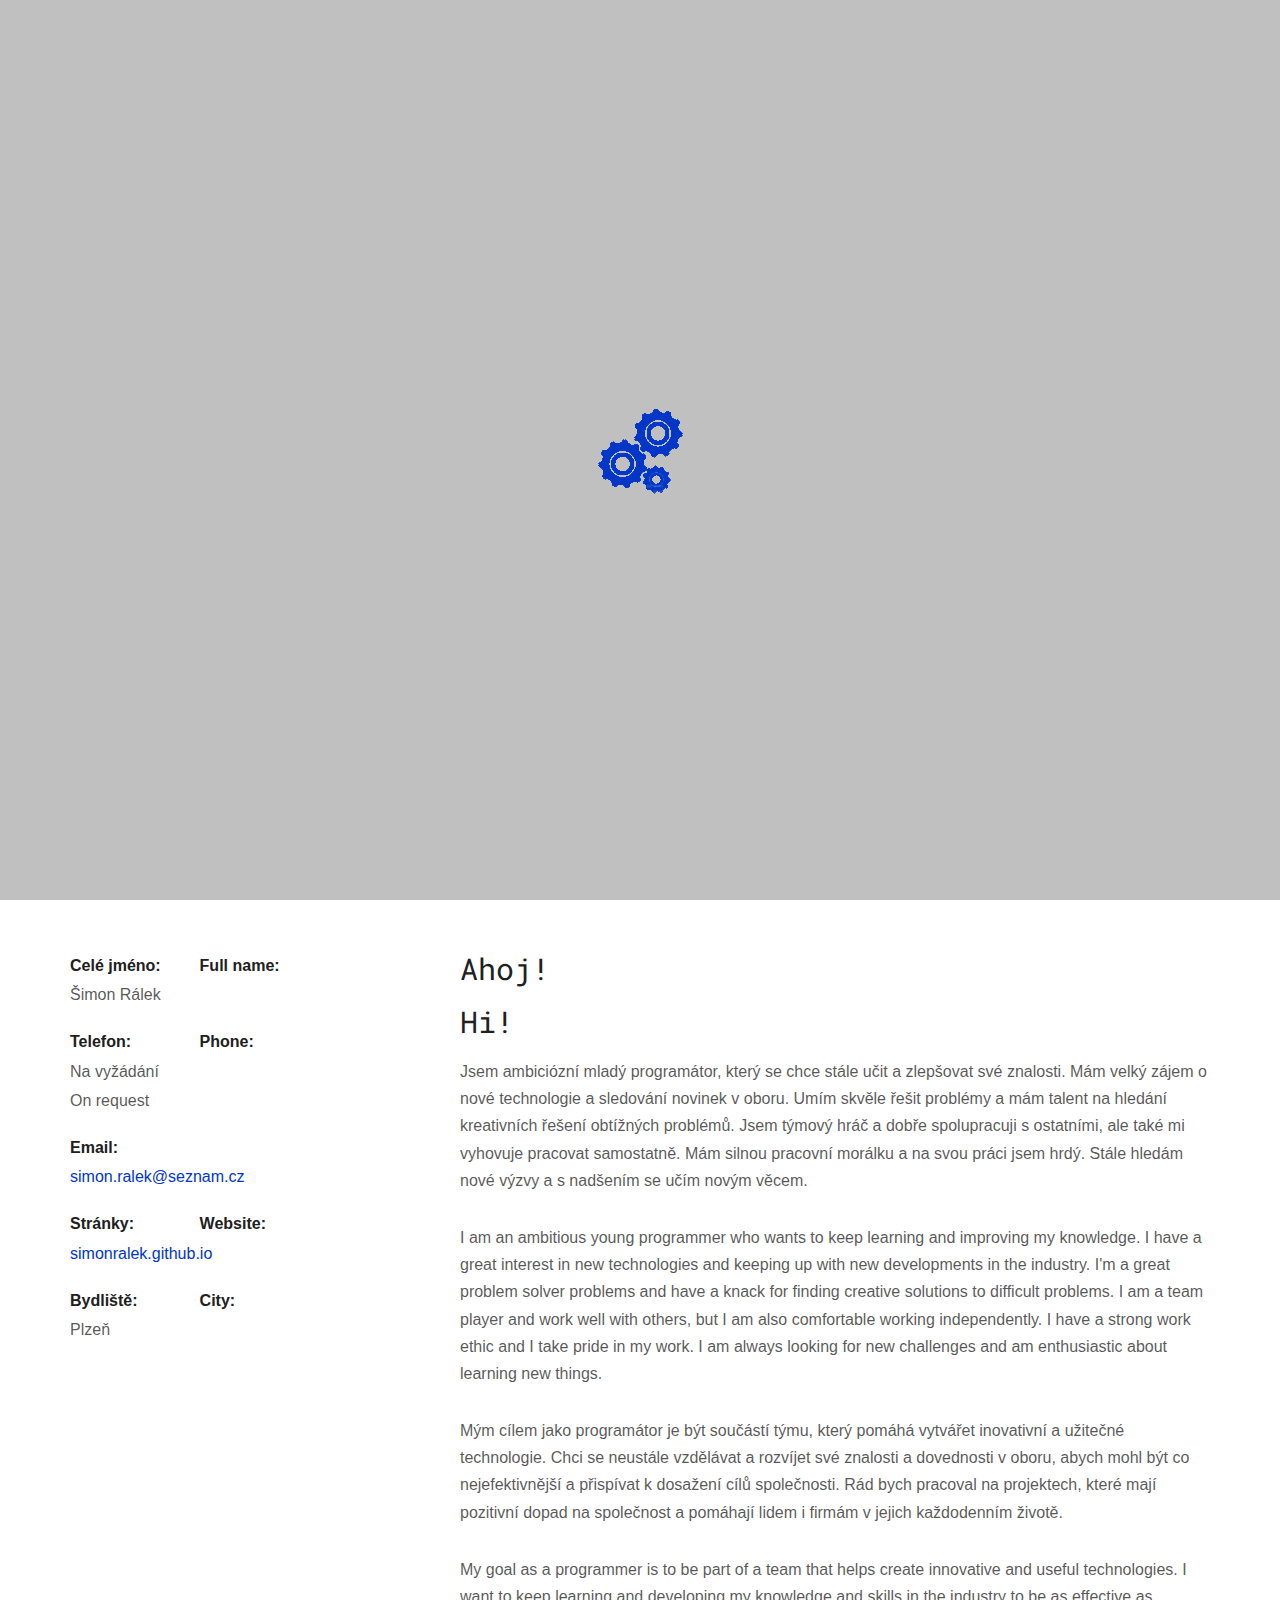
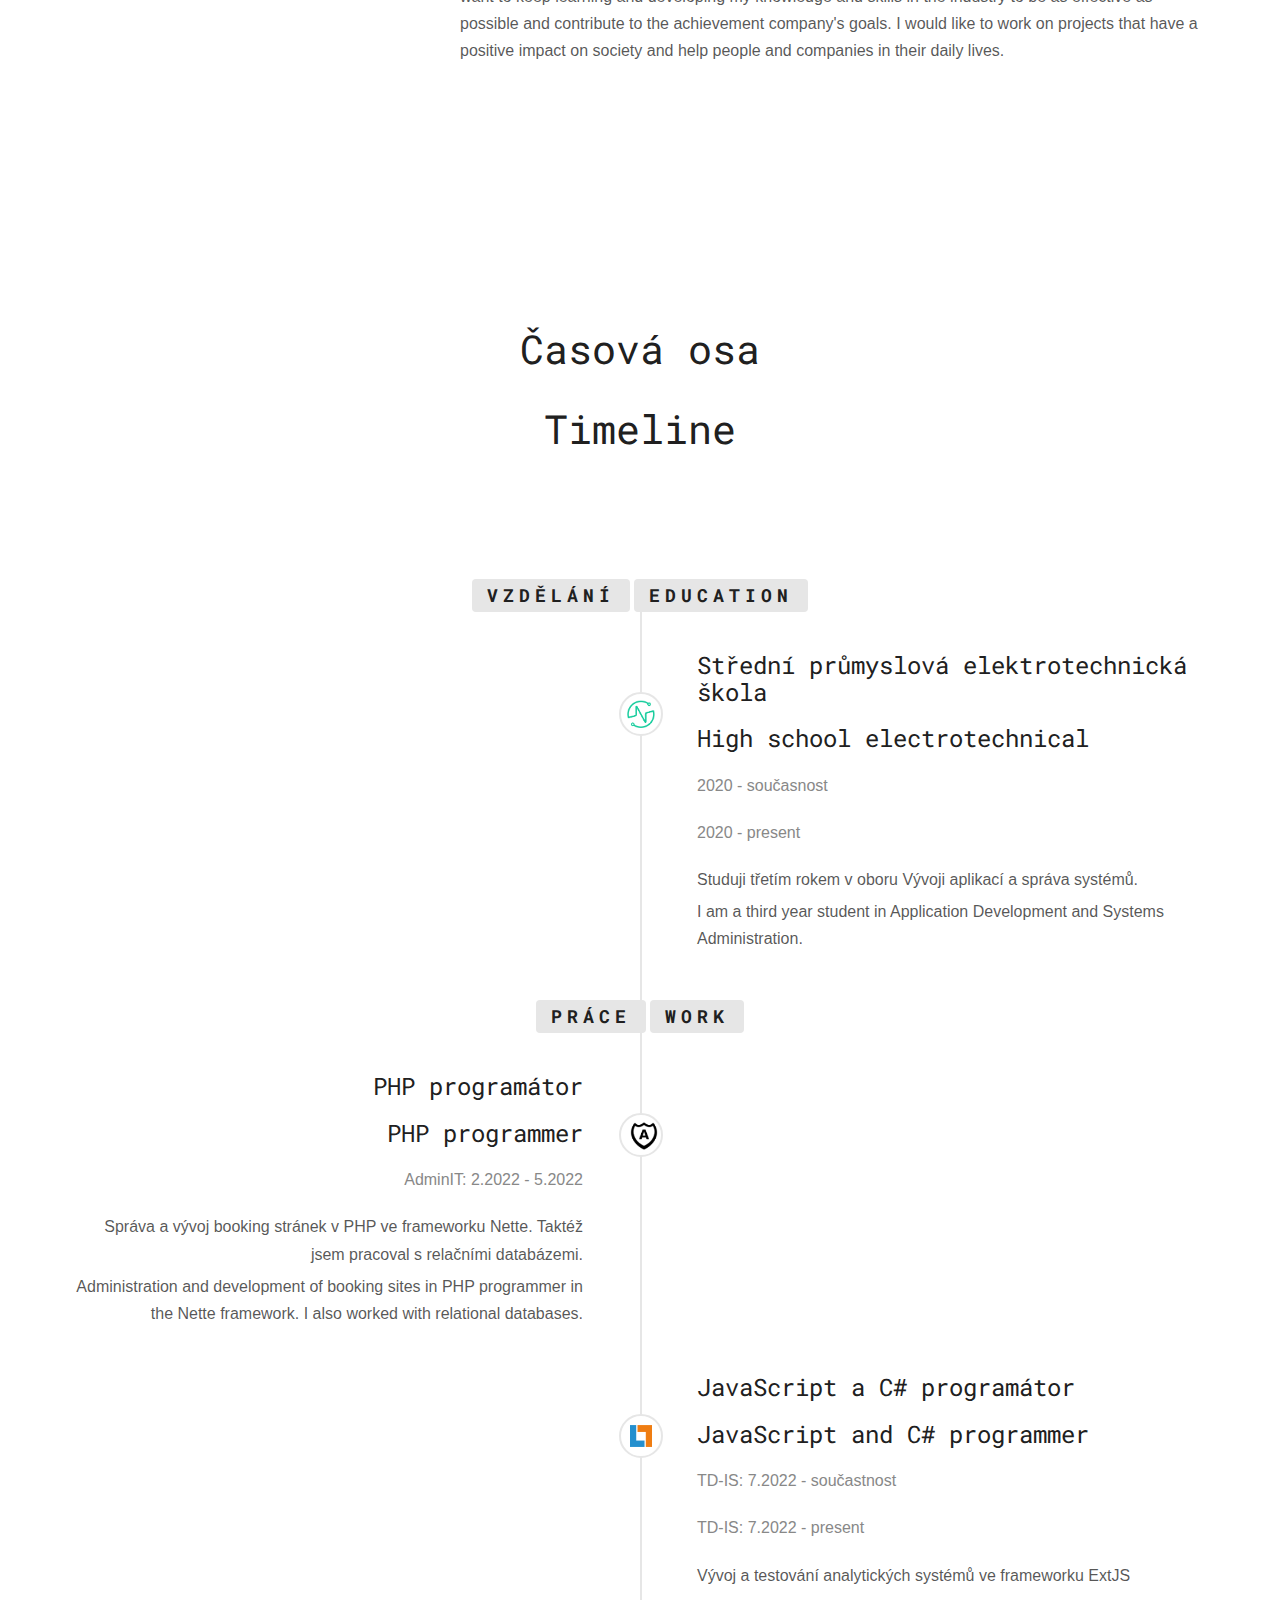
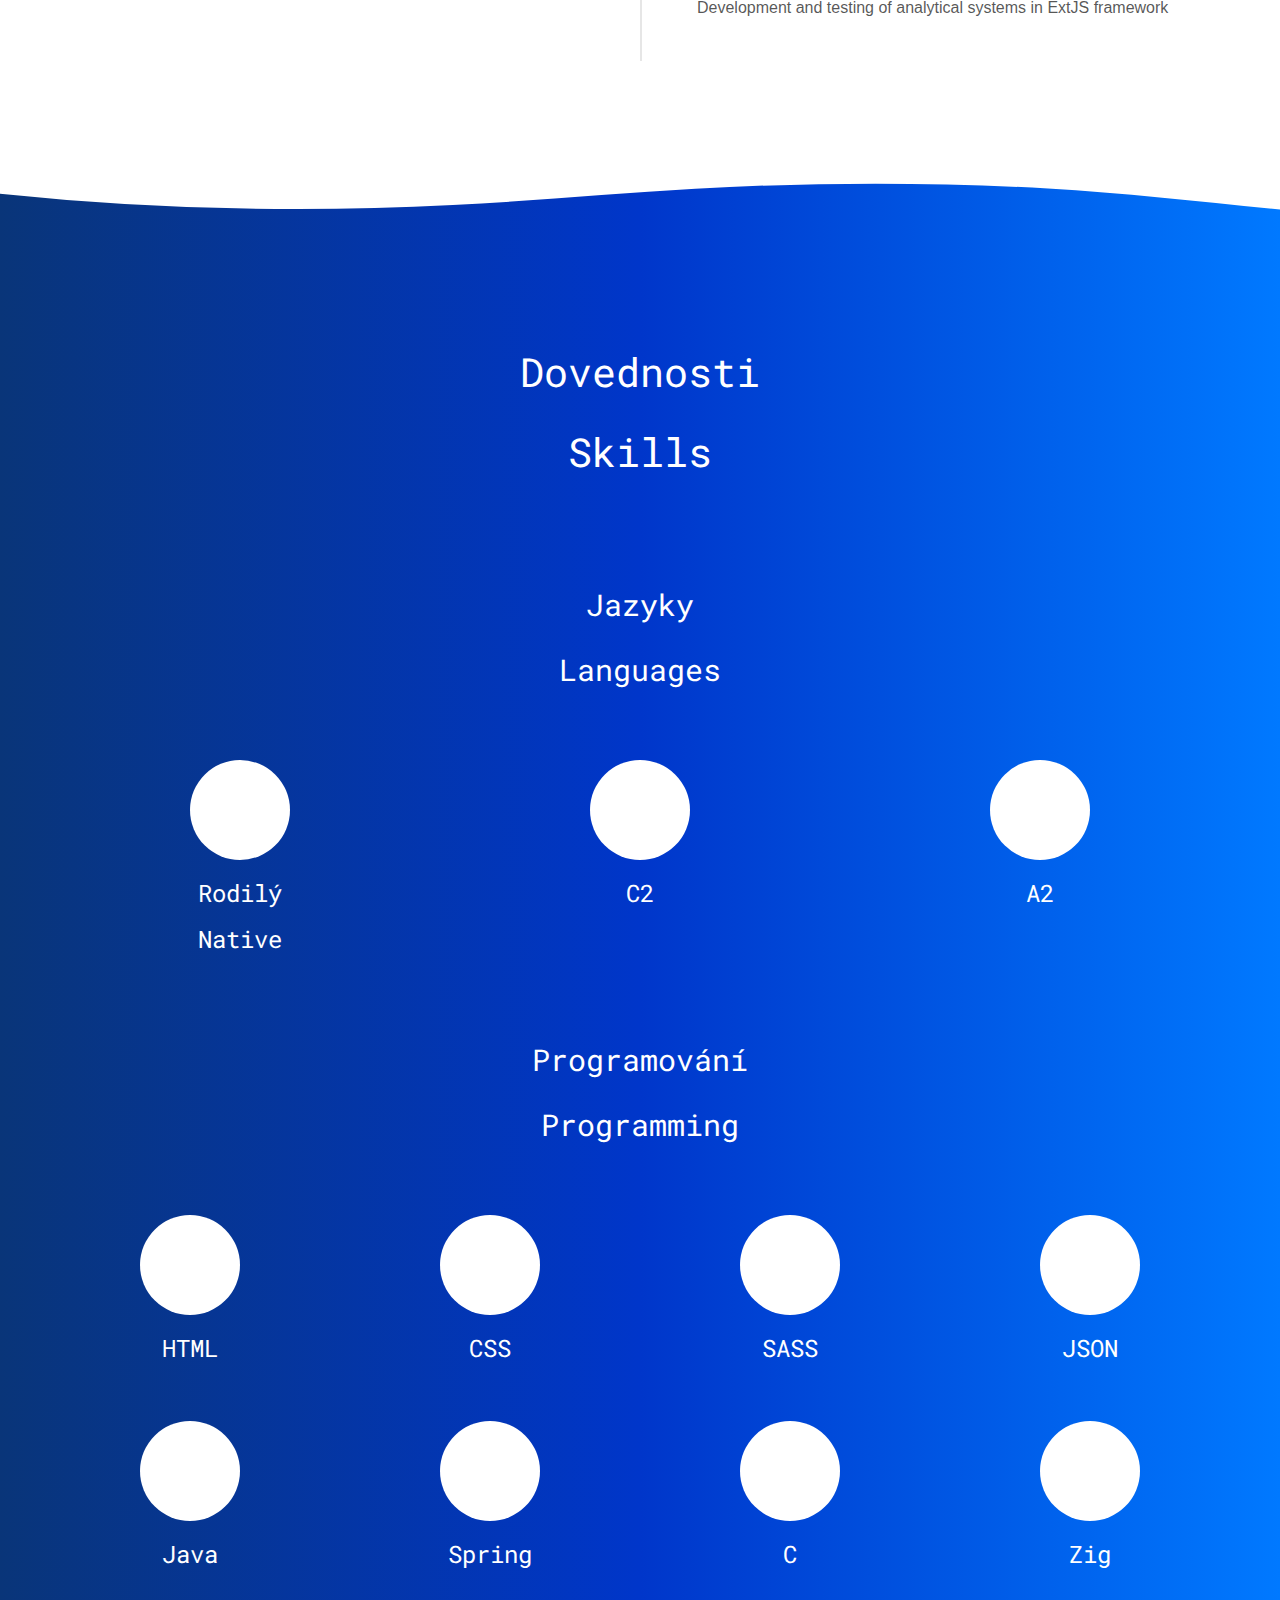
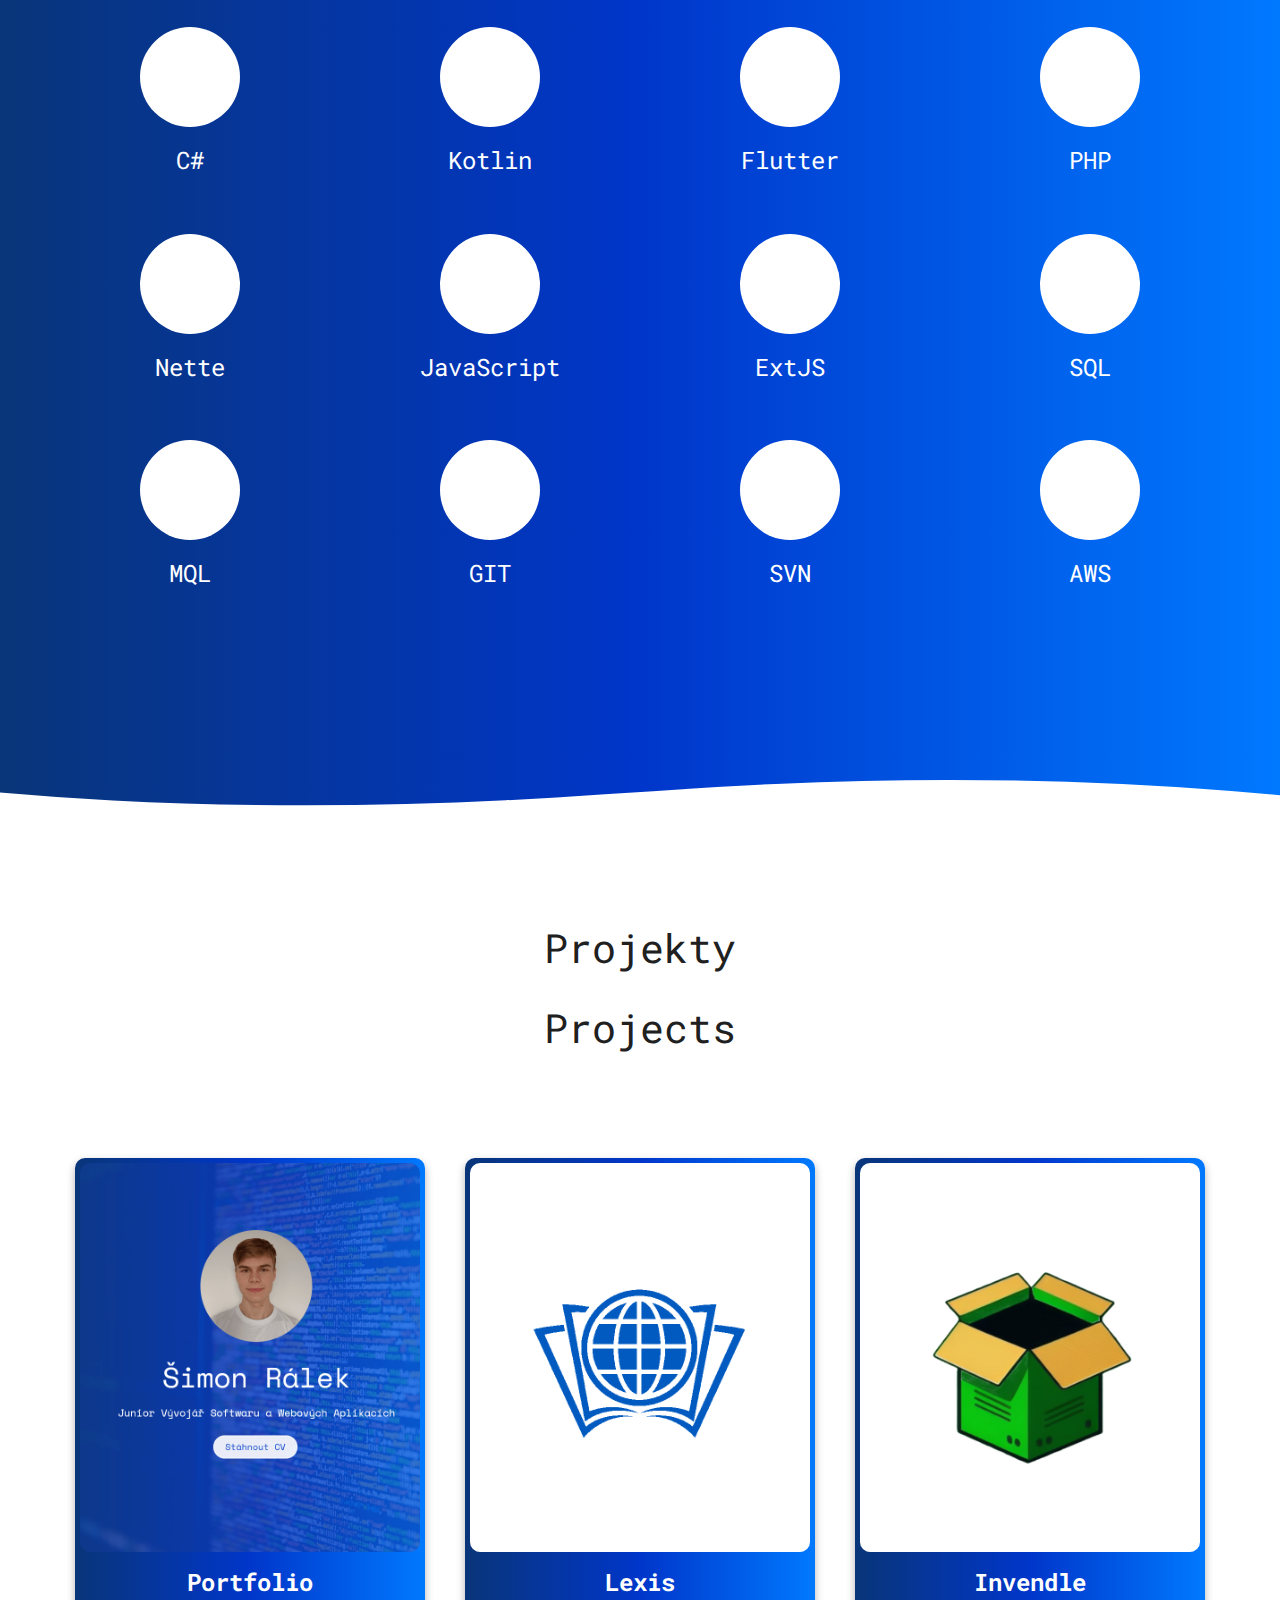
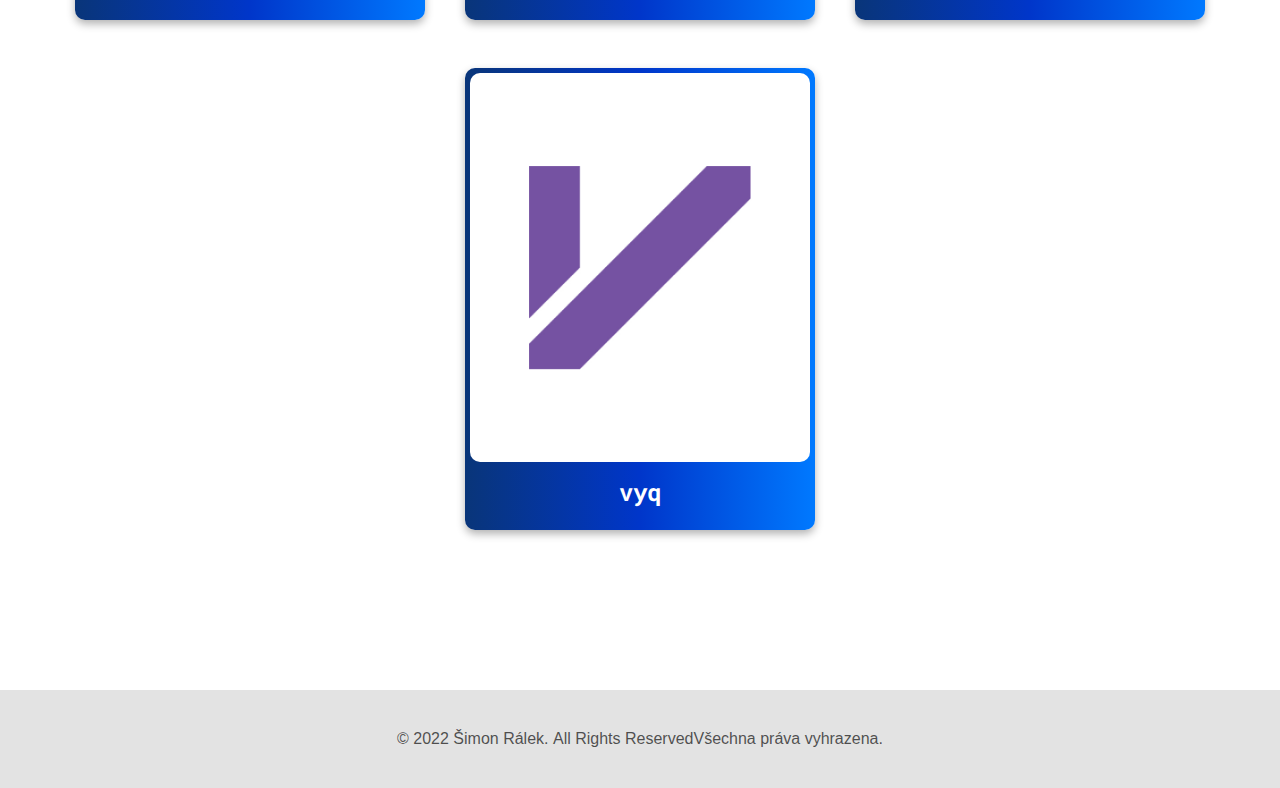
==== index.html @ 7fc6ab68 "Updated certificates" ====
<!DOCTYPE html>
<html>

<head>
	<meta charset="utf-8" />
	<meta http-equiv="X-UA-Compatible" content="IE=edge" />
	<title>Simon Ralek</title>
	<meta name="viewport" content="width=device-width, initial-scale=1" />
	<meta name="description"
		content="Vítejte na mém online portfoliu, seznamte se s mými zkušenostmi, dovednostmi a projekty. Informace o mé profesní kariéře a ukázky prací." />

	<link rel="icon" type="image/x-icon" href="images/favicon.ico" />
	<link href="https://fonts.googleapis.com/css?family=Space+Mono" rel="stylesheet" />
	<link rel="preconnect" href="https://fonts.googleapis.com">
	<link rel="preconnect" href="https://fonts.gstatic.com" crossorigin>
	<link href="https://fonts.googleapis.com/css2?family=JetBrains+Mono&family=Roboto+Mono&display=swap" rel="stylesheet">
	<link href="https://fonts.googleapis.com/css?family=Kaushan+Script" rel="stylesheet" />

	<!-- Animate.css -->
	<link rel="stylesheet" href="css/animate.css" />
	<!-- Font Awesome -->
	<link rel="stylesheet" href="https://cdnjs.cloudflare.com/ajax/libs/font-awesome/6.1.2/css/all.min.css"
		integrity="sha512-1sCRPdkRXhBV2PBLUdRb4tMg1w2YPf37qatUFeS7zlBy7jJI8Lf4VHwWfZZfpXtYSLy85pkm9GaYVYMfw5BC1A=="
		crossorigin="anonymous" referrerpolicy="no-referrer" />
	<!-- Bootstrap  -->
	<link rel="stylesheet" href="css/bootstrap.css" />

	<!-- Theme style  -->
	<link rel="stylesheet" href="css/style.css" />
	<link rel="stylesheet" href="https://cdnjs.cloudflare.com/ajax/libs/font-awesome/6.1.1/css/all.min.css"
		integrity="sha512-KfkfwYDsLkIlwQp6LFnl8zNdLGxu9YAA1QvwINks4PhcElQSvqcyVLLD9aMhXd13uQjoXtEKNosOWaZqXgel0g=="
		crossorigin="anonymous" referrerpolicy="no-referrer" />
</head>

<body class="theme-light">

	<div class="fh5co-loader"></div>

	<nav class="navbar navbar-light bg-light">
		<div class="navig">
			<li class="button-dropdown">
				<a href="javascript:void(0)" class="dropdown-toggle">
					<i class="fa-solid fa-language fa-lg"></i>
					<hr style="transform:rotate(90deg)"><span>▼</span>
				</a>
				<ul class="dropdown-menu">
					<li>
						<button id="cs">
							<a href="javascript:void(0)">
								<img src="images/cz-flag.png" alt="cz">
								Čeština
							</a>
						</button>
					</li>
					<hr style="width: 90%;margin: 0 5px 0 7px">
					<li>
						<button id="en">
							<a href="javascript:void(0)">
								<img src="images/en-flag.png" alt="en">
								English
							</a>
						</button>
					</li>
				</ul>
			</li>
		</div>
		<!-- 		<button title="Czech" id="cs" class="flags"><img
				src="https://icons.iconarchive.com/icons/custom-icon-design/all-country-flag/256/Czech-Republic-Flag-icon.png"
				height="36px" alt="cs-flag" /></button>
	
		<button title="English" id="en" class="flags"><img
				src="https://icons.iconarchive.com/icons/custom-icon-design/all-country-flag/256/United-Kingdom-flag-icon.png"
				height="36px" alt="en-flag" /></button>
 -->


		<input type="checkbox" id="toggle" class="toggle--checkbox">
		<label for="toggle" class="toggle--label">
			<span class="toggle--label-background"></span>
		</label>
	</nav>

	<div id="page">
		<header id="fh5co-header" class="fh5co-cover js-fullheight" role="banner"
			style="background-image:url(images/bg-main.jpg);" loading="lazy" data-stellar-background-ratio="0.5">

			<div class="overlay">

			</div>

			<div class="container">
				<div class="row">
					<div class="col-md-8 col-md-offset-2 text-center">
						<div class="display-t js-fullheight">
							<div class="display-tc js-fullheight animate-box" data-animate-effect="fadeIn">
								<div class="profile-thumb"
									style="background: url(images/pfp.jpg);background-repeat: no-repeat;outline: 2px solid white;">
								</div>
								<h1>Šimon Rálek</h1>
								<h3><span lang="cs">Junior Fullstack Programátor</span><span lang="en">Junior Fullstack
										Programmer</span></h3>
								<p>
								<ul class="fh5co-social-icons">
									<li lang="cs"><a href="CV-cs.pdf" target="_blank" download><button class="btn btn-primary">
												<span>Stáhnout CV</span>
											</button></a></li>
									<li lang="en"><a href="CV-en.pdf" download><button class="btn btn-primary"><span>Download
													CV</span></button></a></li>
								</ul>
								</p>
							</div>
						</div>
					</div>
				</div>
			</div>

		</header>

		<div id="fh5co-about">
			<div class="container">
				<div class="row animate-box">
					<div class="col-md-8 col-md-offset-2 text-center fh5co-heading">
						<h2 lang="cs">O mě</h2>
						<h2 lang="en">About me</h2>
					</div>
				</div>
				<div class="row animate-box">
					<div class="col-md-4">
						<ul class="info">
							<li><span lang="cs" class="first-block">Celé jméno:</span><span lang="en" class="first-block">Full
									name:</span><span class="second-block">Šimon
									Rálek</span></li>
							<li><span lang="cs" class="first-block">Telefon:</span><span lang="en"
									class="first-block">Phone:</span><span class="second-block" lang="cs">Na
									vyžádání</span>
								<span class="second-block" lang="en">On request</span>
							</li>
							<li><span class="first-block">Email:</span><span class="second-block"><a
										href="mailto:simon.ralek@seznam.cz"">simon.ralek@seznam.cz</a></span></li>
							<li><span class=" first-block" lang="cs">Stránky:</span><span lang="en" class="first-block">Website:</span><span
									class="second-block"><a href="https://simonralek.github.io">simonralek.github.io</a></span></li>
							<li><span lang="cs" class="first-block">Bydliště:</span><span lang="en"
									class="first-block">City:</span><span class="second-block">
									Plzeň</span></li>
						</ul>
					</div>
					<div class="col-md-8" id="paragraphs">
						<h2 lang="cs">Ahoj!</h2>
						<h2 lang="en">Hi!</h2>
						<p lang="cs">Jsem ambiciózní mladý programátor, který se chce stále učit a zlepšovat své
							znalosti. Mám velký zájem o nové technologie a sledování novinek v oboru. Umím skvěle řešit
							problémy a mám talent na hledání kreativních řešení obtížných problémů. Jsem týmový hráč a
							dobře spolupracuji s ostatními, ale také mi vyhovuje pracovat samostatně. Mám silnou
							pracovní morálku a na svou práci jsem hrdý. Stále hledám nové výzvy a s nadšením se učím
							novým věcem.</p>
						<p lang="en">I am an ambitious young programmer who wants to keep learning and improving my
							knowledge. I have a great interest in new technologies and keeping up with new developments
							in the industry. I'm a great problem solver problems and have a knack for finding creative
							solutions to difficult problems. I am a team player and work well with others, but I am also
							comfortable working independently. I have a strong work ethic and I take pride in my work. I
							am always looking for new challenges and am enthusiastic about learning new things.</p>
						<p lang="cs">Mým cílem jako programátor je být součástí týmu, který pomáhá vytvářet inovativní a
							užitečné technologie. Chci se neustále vzdělávat a rozvíjet
							své znalosti a dovednosti v oboru, abych mohl být co nejefektivnější a přispívat k dosažení
							cílů společnosti. Rád bych pracoval na projektech, které mají pozitivní dopad na společnost
							a pomáhají lidem i firmám v jejich každodenním životě.</p>
						<p lang="en">
							My goal as a programmer is to be part of a team that helps create innovative and useful
							technologies. I want to keep learning and developing my
							knowledge and skills in the industry to be as effective as possible and contribute to the
							achievement company's goals. I would like to work on projects that have a positive impact on
							society and help people and companies in their daily lives.
						</p>
					</div>
				</div>
			</div>
		</div>

		<div id="fh5co-resume" class="fh5co-bg-color">
			<div class="container">
				<div class="row animate-box">
					<div class="col-md-8 col-md-offset-2 text-center fh5co-heading">
						<h2 lang="cs">Časová osa</h2>
						<h2 lang="en">Timeline</h2>
					</div>
				</div>
				<div class="row">
					<div class="col-md-12 col-md-offset-0">
						<ul class="timeline animate-box">
							<li class="timeline-heading text-center animate-box">
								<div>
									<h3 lang="cs" class="timeline-head">Vzdělání</h3>
									<h3 lang="en" class="timeline-head">Education</h3>
								</div>
							</li>
							<li class="timeline-inverted animate-box">
								<div class="timeline-badge" style="line-height: 37px;"><img src="images/spse.png" width="28px"
										height="28px" alt=""></div>
								<div class="timeline-panel">
									<div class="timeline-heading">
										<h3 lang="cs" class="timeline-title">Střední průmyslová elektrotechnická škola
										</h3>
										<h3 lang="en" class="timeline-title">High school electrotechnical</h3>
										<span lang="cs" class="company">2020 - současnost</span>
										<span lang="en" class="company">2020 - present</span>
									</div>
									<div class="timeline-body">
										<p lang="cs">Studuji třetím rokem v oboru Vývoji aplikací a správa systémů.</p>
										<p lang="en">I am a third year student in Application Development and Systems
											Administration.</p>
									</div>
								</div>
							</li>
							<br>
							<li class="timeline-heading text-center animate-box">
								<div>
									<h3 lang="cs" class="timeline-head">Práce</h3>
									<h3 lang="en" class="timeline-head">Work</h3>
								</div>
							</li>
							<li class="animate-box timeline-unverted">
								<div class="timeline-badge">
									<img src="images/adminit.png" width="28px" height="28px"
										style="filter: invert(var(--color-logo)); margin-left: 6px;" alt="">
									<img src="" alt="">
								</div>
								<div class="timeline-panel">
									<div class="timeline-heading">
										<h3 lang="cs" class="timeline-title">PHP programátor</h3>
										<h3 lang="en" class="timeline-title">PHP programmer</h3>
										<span class="company">AdminIT: 2.2022 - 5.2022</span>
									</div>
									<div class="timeline-body">
										<p lang="cs">Správa a vývoj booking stránek v PHP ve frameworku
											Nette.
											Taktéž jsem pracoval s relačními databázemi.</p>
										<p lang="en">Administration and development of booking sites in PHP programmer
											in the Nette
											framework. I also worked with relational databases.</p>
									</div>
								</div>
							</li>
							<br>
							<li class="animate-box timeline-inverted">
								<div class="timeline-badge"><img src="images/tdis.png" width="22px" height="22px" alt=""></div>
								<div class="timeline-panel">
									<div class="timeline-heading">
										<h3 lang="cs" class="timeline-title">JavaScript a C# programátor</h3>
										<h3 lang="en" class="timeline-title">JavaScript and C# programmer</h3>
										<span lang="cs" class="company">TD-IS: 7.2022 - součastnost</span>
										<span lang="en" class="company">TD-IS: 7.2022 - present</span>
									</div>
									<div class="timeline-body">
										<p lang="cs">Vývoj a testování analytických systémů ve frameworku ExtJS</p>
										<p lang="en">Development and testing of analytical systems in ExtJS framework
										</p>
									</div>
								</div>
							</li>
						</ul>
					</div>
				</div>
			</div>
		</div>
		<div class="wave-top">
			<svg data-name="Layer 1" xmlns="http://www.w3.org/2000/svg" viewBox="0 0 1200 120" preserveAspectRatio="none">
				<path
					d="M321.39,56.44c58-10.79,114.16-30.13,172-41.86,82.39-16.72,168.19-17.73,250.45-.39C823.78,31,906.67,72,985.66,92.83c70.05,18.48,146.53,26.09,214.34,3V0H0V27.35A600.21,600.21,0,0,0,321.39,56.44Z"
					class="shape-fill"></path>
			</svg>
		</div>
		<div id="fh5co-features">
			<div class="container">
				<div class="services-padding">
					<div class="row animate-box">
						<div class="col-md-8 col-md-offset-2 text-center fh5co-heading">
							<h2 lang="cs">Dovednosti</h2>
							<h2 lang="en">Skills</h2>
						</div>
					</div>
					<div class="row animate-box">
						<div class="col-md-8 col-md-offset-2 text-center fh5co-subheading">
							<h3 lang="cs">Jazyky</h3>
							<h3 lang="en">Languages</h3>
						</div>
						<div class="row" style="padding-bottom: 1.5em;">
							<div class="col-sm-4 text-center center">
								<div class="feature-left">
									<span class="icon">
										<img src="images/flag-round-250.png" style=" width: 100px;" alt="cz" loading="lazy">
									</span>
									<div class="feature-copy">
										<h3 lang="cs">Rodilý</h3>
										<h3 lang="en">Native</h3>
									</div>
								</div>
							</div>
							<div class="col-sm-4 text-center center">
								<div class="feature-left">
									<span class="icon">
										<img src="images/flag-round-500-1.png" style="width: 100px;" alt="en" loading="lazy">
									</span>
									<div class="feature-copy">
										<h3>C2</h3>
									</div>
								</div>
							</div>
							<div class="col-sm-4 text-center center">
								<div class="feature-left">
									<span class="icon">
										<img src="images/germany-flag-round-medium.png" style=" width: 100px;" alt="de" loading="lazy">
									</span>
									<div class="feature-copy">
										<h3>A2</h3>
									</div>
								</div>
							</div>
						</div>


						<div class="row animate-box">
							<div class="col-md-8 col-md-offset-2 text-center fh5co-subheading">
								<h3 lang="cs">Programování</h3>
								<h3 lang="en">Programming</h3>
							</div>
						</div>
						<div class="animate-box">
							<div class="row">
								<div class="col-sm-3 text-center center">
									<div class="feature-left">
										<span class="icon">
											<img src="images/icons/html.png" style="margin-top: 21px" alt="html" loading="lazy">
										</span>
										<div class="feature-copy">
											<h3>HTML</h3>
										</div>
									</div>
								</div>

								<div class="col-sm-3 text-center center">
									<div class="feature-left">
										<span class="icon">
											<img src="images/icons/css3.png" style="margin-top: 21px;" alt="css" loading="lazy">
										</span>
										<div class="feature-copy">
											<h3>CSS</h3>
										</div>
									</div>
								</div>
								<div class="col-sm-3 text-center center">
									<div class="feature-left">
										<span class="icon">
											<img src="images/icons/sass.png" style="margin-top: 18px;" alt="scss" loading="lazy">
										</span>
										<div class="feature-copy">
											<h3>SASS</h3>
										</div>
									</div>
								</div>
								<div class="col-sm-3 text-center center">
									<div class="feature-left">
										<span class="icon">
											<img src="images/icons/json.png" style="margin-top: 18px;" alt="JSON" loading="lazy">
										</span>
										<div class="feature-copy">
											<h3>JSON</h3>
										</div>
									</div>
								</div>
							</div>


							<div class="row">
								<div class="col-sm-3 text-center center">

									<div class="feature-left">
										<span class="icon">
											<img src="images/icons/java.png" style="margin-top: 17px;" alt="java" loading="lazy">
										</span>
										<div class="feature-copy">
											<h3>Java</h3>
										</div>
									</div>
								</div>
								<div class="col-sm-3 text-center center">
									<div class="feature-left">
										<span class="icon">
											<img src="images/icons/spring.png" style="margin-top: 17px;" alt="spring" loading="lazy">
										</span>
										<div class="feature-copy">
											<h3>Spring</h3>
										</div>
									</div>
								</div>
								<div class="col-sm-3 text-center center">
									<div class="feature-left">
										<span class="icon">
											<img src="images/icons/c.png" style="margin-top: 18px;" alt="clang" loading="lazy">
										</span>
										<div class="feature-copy">
											<h3>C</h3>
										</div>
									</div>
								</div>
								<div class="col-sm-3 text-center center">
									<div class="feature-left">
										<span class="icon">
											<img src="images/icons/zig.png" style="margin-top: 18px;" alt="csharp" loading="lazy">
										</span>
										<div class="feature-copy">
											<h3>Zig</h3>
										</div>
									</div>
								</div>
							</div>

							<div class="row">
								<div class="col-sm-3 text-center center">
									<div class="feature-left">
										<span class="icon">
											<img src="images/icons/csharp.png" style="margin-top: 18px;" alt="csharp" loading="lazy">
										</span>
										<div class="feature-copy">
											<h3>C#</h3>
										</div>
									</div>
								</div>
								<div class="col-sm-3 text-center center">
									<div class="feature-left">
										<span class="icon">
											<img src="images/icons/kotlin.png" style="margin-top: 25px;width: 50px;" alt="kotlin"
												loading="lazy">
										</span>
										<div class="feature-copy">
											<h3>Kotlin</h3>
										</div>
									</div>
								</div>
								<div class="col-sm-3 text-center center">
									<div class="feature-left">
										<span class="icon">
											<img src="images/icons/flutter.png"
												style="margin-top: 20px;width: 60px;transform: translate(-5px);" alt="flutter" loading="lazy">
										</span>
										<div class="feature-copy">
											<h3>Flutter</h3>
										</div>
									</div>
								</div>

								<div class="col-sm-3 text-center center">
									<div class="feature-left">
										<span class="icon">
											<img src="images/icons/php.png" style="margin-top: 20px;" alt="php" loading="lazy">
										</span>
										<div class="feature-copy">
											<h3>PHP</h3>
										</div>
									</div>
								</div>

							</div>
							<div class="row">
								<div class="col-sm-3 text-center center">
									<div class="feature-left">
										<span class="icon">
											<img src="images/icons/nette.png" style="margin-top: 25px; width: 50px;" alt="nette"
												loading="lazy">
										</span>
										<div class="feature-copy">
											<h3>Nette</h3>
										</div>
									</div>
								</div>
								<div class="col-sm-3 text-center center">
									<div class="feature-left">
										<span class="icon">
											<img src="images/icons/javascript.png" style="margin-top: 23px;width: 55px;" alt="javascript"
												loading="lazy">
										</span>
										<div class="feature-copy">
											<h3>JavaScript</h3>
										</div>
									</div>
								</div>
								<div class="col-sm-3 text-center center">
									<div class="feature-left">
										<span class="icon">
											<img src="images/icons/sencha.png" style="margin-top: 20px;" alt="extjs" loading="lazy">
										</span>
										<div class="feature-copy">
											<h3>ExtJS</h3>
										</div>
									</div>
								</div>

								<div class="col-sm-3 text-center center">
									<div class="feature-left">
										<span class="icon">
											<img src="images/icons/sql.png" style="margin-top: 26px;width: 50px;" alt="sql" loading="lazy">
										</span>
										<div class="feature-copy">
											<h3>SQL</h3>
										</div>
									</div>
								</div>

							</div>
							<div class="row">
								<div class="col-sm-3 text-center center">
									<div class="feature-left">
										<span class="icon">
											<img src="images/icons/mongodb.png" style="margin-top: 20px;" alt="mongodb" loading="lazy">
										</span>
										<div class="feature-copy">
											<h3>MQL</h3>
										</div>
									</div>
								</div>
								<div class="col-sm-3 text-center center">
									<div class="feature-left">
										<span class="icon">
											<img src="images/icons/github.png" style="margin-top: 19px" alt="git" loading="lazy">
										</span>
										<div class="feature-copy">
											<h3>GIT</h3>
										</div>
									</div>
								</div>
								<div class="col-sm-3 text-center center">
									<div class="feature-left">
										<span class="icon">
											<img src="images/icons/svn.png" style="margin-top: 19px;" alt="svn" loading="lazy">
										</span>
										<div class="feature-copy">
											<h3>SVN</h3>
										</div>
									</div>
								</div>

								<div class="col-sm-3 text-center center">
									<div class="feature-left">
										<span class="icon">
											<img src="images/icons/aws.png" style="margin-top: 19px;" alt="aws" loading="lazy">
										</span>
										<div class="feature-copy">
											<h3>AWS</h3>
										</div>
									</div>
								</div>
							</div>
						</div>
					</div>
				</div>
			</div>
		</div>
		<div class="wave-bottom">
			<svg data-name="Layer 1" xmlns="http://www.w3.org/2000/svg" viewBox="0 0 1200 120" preserveAspectRatio="none">
				<path
					d="M321.39,56.44c58-10.79,114.16-30.13,172-41.86,82.39-16.72,168.19-17.73,250.45-.39C823.78,31,906.67,72,985.66,92.83c70.05,18.48,146.53,26.09,214.34,3V0H0V27.35A600.21,600.21,0,0,0,321.39,56.44Z"
					class="shape-fill"></path>
			</svg>
		</div>
		<div class="projects" style="margin: 7em 0 7em 0;">
			<div class="container">
				<div class="row animate-box">
					<div class="col-md-8 col-md-offset-2 text-center fh5co-heading">
						<h2 lang="cs">Projekty</h2>
						<h2 lang="en">Projects</h2>
					</div>
				</div>
				<div class="row animate-box d-flex">
					<div class="col-md-4" style="padding-bottom:3.5em;display:flex;justify-content:center;">
						<div class="card" style="width: 350px;">
							<div class="content">
								<div class="front">
									<img class="profile" width="100%" src="images/portfolio-card.png" alt="Portfolio">
									<h3><b>Portfolio</b></h3>
								</div>
								<div class="back from-bottom">
									<h2 class="title" style="height: 76px;">Portfolio</h2>
									<h3 lang="cs" style="margin-bottom:7px;">Vydáno:</h3>
									<h3 lang="en" style="margin-bottom:7px;">Released:</h3>
									<h5>24.7.2022</h5>
									<p lang="cs" class="des">
										Portfolio stránky hostované na githubu. Použité jazyky: HTML, CSS, SASS, JS
									</p>
									<p lang="en" class="des">
										Portfolio website hosted by github. Used languages: HTML, CSS, SASS, JS
									</p>
									<div id="draw-border">
										<a href="https://github.com/SimonRalek/prestigious-vocabulary"
											style="display: flex; justify-content:center;"><button><i class="fa-brands fa-github fa-lg"
													style="padding-right: 10px;"></i>GITHUB</button></a>
									</div>
								</div>
							</div>
						</div>
					</div>
					<div class="col-md-4" style="padding-bottom:3em;display:flex;justify-content: center;">
						<div class="card" style="width:350px;">
							<div class="content">
								<div class="front">
									<img class="profile" width="100%" src="images/lexis.png" alt="slovník">
									<h3><b>Lexis</b></h3>
								</div>
								<div class="back from-bottom">
									<h2 class="title">Lexis</h2>
									<h3 lang="cs" style="margin-bottom:7px;">Vydáno:</h3>
									<h3 lang="en" style="margin-bottom:7px;">Released:</h3>
									<h5>-</h5>
									<p lang="cs" class="des" style="color: #fff">
										Vývoj mobilní aplikace pro android, která má za účel procvičit cizí jazyky
										formou hry. Aplikace bude napsaná ve flutteru.
									</p>
									<p lang="en" class="des" style="color: #fff;">
										Development of a mobile application for android to practice foreign languages in
										the form of a game. The app will be in flutter.
									</p>

									<div id="draw-border">
										<a href="https://github.com/SimonRalek/Lexis"
											style="display: flex; justify-content:center;bottom: 20px;"><button><i
													class="fa-brands fa-github fa-lg" style="padding-right: 10px;"></i>GITHUB</button></a>
									</div>



								</div>
							</div>
						</div>
					</div>
					<div class="col-md-4" style="padding-bottom:3em;display:flex;justify-content: center;">
						<div class="card" style="width:350px;">
							<div class="content">
								<div class="front">
									<img class="profile" width="100%" src="images/bg-invendle.jpg" alt="invendle">
									<h3><b>Invendle</b></h3>
								</div>
								<div class="back from-bottom">
									<h2 class="title">Invendle</h2>
									<h3 lang="cs" style="margin-bottom:7px;">Vydáno:</h3>
									<h3 lang="en" style="margin-bottom:7px;">Released:</h3>
									<h5>-</h5>
									<p lang="cs" class="des" style="color: #fff">
										Vývoj inventářního systému v Javě Spring MVC.
									</p>
									<p lang="en" class="des" style="color: #fff;">
										Development of inventory system in Java Spring MVC.
									</p>

									<div id="draw-border">
										<a href="https://github.com/SimonRalek/Invendle"
											style="display: flex; justify-content:center;bottom: 20px;"><button><i
													class="fa-brands fa-github fa-lg" style="padding-right: 10px;"></i>GITHUB</button></a>
									</div>

								</div>
							</div>
						</div>
					</div>
					<div class="col-md-4" style="padding-bottom:3em;display:flex;justify-content: center;">
						<div class="card" style="width:350px;">
							<div class="content">
								<div class="front">
									<img class="profile" width="100%" src="images/vyq-iconweb.jpg" alt="invendle">
									<h3><b>vyq</b></h3>
								</div>
								<div class="back from-bottom">
									<h2 class="title">vyq</h2>
									<h3 lang="cs" style="margin-bottom:7px;">Vydáno:</h3>
									<h3 lang="en" style="margin-bottom:7px;">Released:</h3>
									<h5>-</h5>
									<p lang="cs" class="des" style="color: #fff">
										Vlastní interpretovaný programovací jazyk pro maturitní projekt v Zigu.
									</p>
									<p lang="en" class="des" style="color: #fff;">
										Own interpreted programming language for graduation project written in ZIg.
									</p>

									<div id="draw-border">
										<a href="https://github.com/SimonRalek/vyq"
											style="display: flex; justify-content:center;bottom: 20px;"><button><i
													class="fa-brands fa-github fa-lg" style="padding-right: 10px;"></i>GITHUB</button></a>
									</div>

								</div>
							</div>
						</div>
					</div>
				</div>
			</div>
		</div>
	</div>

	<div id="fh5co-footer">
		<div class="container">
			<div class="row">
				<div class="col-md-12">
					<p>&copy; 2022 Šimon Rálek. <span lang="en">All Rights Reserved</span><span lang="cs">Všechna práva
							vyhrazena</span>.</p>
				</div>
			</div>
		</div>
	</div>

	<div class="gototop js-top">
		<a href="#" class="js-gotop"><i class="fa-solid fa-arrow-up-long fa-lg"></i></a>
	</div>
	<script src="https://cdnjs.cloudflare.com/ajax/libs/modernizr/2.8.3/modernizr.min.js"></script>
	<script src="https://cdnjs.cloudflare.com/ajax/libs/jquery/3.0.0/jquery.min.js"></script>
	<script src="https://cdn.jsdelivr.net/npm/js-cookie@3.0.1/dist/js.cookie.min.js"></script>
	<script src="js/jquery-migrate.js"></script>
	<script src="js/bootstrap.min.js"></script>
	<script src="js/jquery.waypoints.min.js"></script>
	<script src="js/jquery.stellar.min.js"></script>

	<script src="js/languages.js"></script>

	<!-- Main -->
	<script src="js/main.js"></script>


</body>

</html>
---- css/style.css ----
.theme-light {
  --color-bg: #fff;
  --color-primary-font: #202020;
  --color-secondary-font: #000000aa;
  --color-additional: rgba(0, 54, 202, 1);
  --color-href: #0036ca;
  --color-totop: rgba(0,0,0,0.75);
  --color-hr: rgba(234,224,200,0.75);
  --color-footer: rgba(223, 223, 223, 0.881);
  --color-logo: 0%;
}

.theme-dark {
  --color-bg: #202020;
  --color-primary-font: #fff;
  --color-secondary-font: #ffffffb3;
  --color-additional: #fff;
  --color-href: rgb(0, 162, 255);
  --color-totop: rgba(234,224,200,0.75);
  --color-hr: rgba(100,100,100,0.75);
  --color-footer: rgb(46, 42, 42);
  --color-logo: 100%;
}

body {
  font-family: "Montserrat", Arial, serif;
  font-weight: 400;
  font-size: 16px;
  line-height: 1.7;
  scroll-behavior: smooth;
  color: var(--color-secondary-font);
  background: var(--color-bg);
}

#page {
  position: relative;
  overflow-x: hidden;
  width: 100%;
  height: 100%;
  -webkit-transition: 0.5s;
  -o-transition: 0.5s;
  transition: 0.5s;
}

.offcanvas #page {
  overflow: hidden;
  position: absolute;
}

.offcanvas #page:after {
  -webkit-transition: 2s;
  -o-transition: 2s;
  transition: 2s;
  position: absolute;
  top: 0;
  right: 0;
  bottom: 0;
  left: 0;
  z-index: 101;
  background: rgba(0, 0, 0, 0.7);
  content: "";
}

a {
  color: var(--color-href);
  -webkit-transition: 0.5s;
  -o-transition: 0.5s;
  transition: 0.5s;
}

a:hover,
a:active,
a:focus {
  color: #4a7affe6;
  outline: none;
  text-decoration: none;
}

p {
  margin-bottom: 30px;
}

h1,
h2,
h3,
h4,
h5,
h6,
figure {
  color: var(--color-primary-font);
  font-family: "Roboto Mono", Arial, serif;
  font-weight: 400;
  margin: 0 0 20px 0;
}

::-webkit-selection {
  color: #fff;
  background: #FF9000;
}

::-moz-selection {
  color: #fff;
  background: #FF9000;
}

::selection {
  color: #fff;
  background: #0022ff;
}
.wave-top {
  position: relative;
  top: 0;
  left: 0;
  width: 100%;
  overflow: hidden;
  line-height: 0;
  background: linear-gradient(90deg, rgba(9,53,121,1) 0%, rgba(0,54,202,1) 50%, rgba(0,121,255,1) 100%);
}

.wave-top svg {
  position: relative;
  display: block;
  width: calc(132% + 1.3px);
  height: 47px;
}

.wave-top .shape-fill {
  fill: var(--color-bg);
}

.wave-bottom {
  position: relative;
  bottom: 0;
  left: 0;
  width: 100%;
  overflow: hidden;
  line-height: 0;
  transform: rotate(180deg);
  background: linear-gradient(90deg, rgba(0,121,255,1) 0%, rgba(0,54,202,1) 50%, rgba(9,53,121,1) 100%);
}

.wave-bottom svg {
  position: relative;
  display: block;
  width: calc(147% + 1.3px);
  height: 47px;
}

.wave-bottom .shape-fill {
  fill: var(--color-bg);
}

nav .navbar {
  position: fixed;
}

button.flags {
  background: transparent;
  border: none;
}

#fh5co-header,
.fh5co-cover {
  background-color: transparent;
  background-size: cover;
  background-attachment: fixed;
  position: relative;
  height: 600px;
  width: 100%;
}

#fh5co-header .overlay,
.fh5co-cover .overlay {
  position: absolute;
  top: 0;
  bottom: 0;
  left: 0;
  right: 0;
  background: rgb(9,53,121);
background: linear-gradient(90deg, rgba(9,53,121,0.8) 0%, rgba(0,54,202,0.8) 50%, rgba(0,121,255,0.8) 100%);
}

#fh5co-header .display-t,
.fh5co-cover .display-t {
  width: 100%;
  display: table;
}

#fh5co-header .display-tc,
.fh5co-cover .display-tc {
  display: table-cell;
  vertical-align: middle;
  height: 600px;
}

#fh5co-header .display-tc h1,
#fh5co-header .display-tc h2,
#fh5co-header .display-tc h3,
.fh5co-cover .display-tc h1,
.fh5co-cover .display-tc h2,
.fh5co-cover .display-tc h3 {
  margin: 0;
  padding: 0;
  color: white;
}

#fh5co-header .display-tc h1,
.fh5co-cover .display-tc h1 {
  font-family: "Roboto Mono", Arial, serif;
  margin-bottom: 22px;
  font-size: 50px;
  line-height: 1.3;
  font-weight: 300;
}

#fh5co-header .display-tc h1 span,
.fh5co-cover .display-tc h1 span {
  padding: 4px 15px;
  position: relative;
}

#fh5co-header .display-tc h1 span:before,
.fh5co-cover .display-tc h1 span:before {
  position: absolute;
  top: 40px;
  left: 0;
  width: 30px;
  height: 4px;
  content: '';
  background: #fff;
  margin-left: -30px;
}

#fh5co-header .display-tc h1 span:after,
.fh5co-cover .display-tc h1 span:after {
  position: absolute;
  top: 40px;
  right: 0;
  width: 30px;
  height: 4px;
  content: '';
  background: #fff;
  margin-right: -30px;
}

@media screen and (max-width: 768px) {

  #fh5co-header .display-tc h1,
  .fh5co-cover .display-tc h1 {
    font-size: 34px;
  }

  #fh5co-header .display-tc h1 span:before,
  .fh5co-cover .display-tc h1 span:before {
    top: 28px;
    width: 20px;
    height: 3px;
    margin-left: -15px;
  }

  #fh5co-header .display-tc h1 span:after,
  .fh5co-cover .display-tc h1 span:after {
    top: 28px;
    width: 20px;
    height: 3px;
    margin-right: -15px;
  }
}

#fh5co-header .display-tc h2,
.fh5co-cover .display-tc h2 {
  font-size: 20px;
  line-height: 1.5;
  margin-bottom: 30px;
}

#fh5co-header .display-tc h3,
.fh5co-cover .display-tc h3 {
  font-size: 18px;
}

@media screen and (max-width: 768px) {

  #fh5co-header .display-tc h3,
  .fh5co-cover .display-tc h3 {
    font-size: 14px;
  }
}

#fh5co-header .display-tc .profile-thumb,
.fh5co-cover .display-tc .profile-thumb {
  background-size: cover !important;
  background-position: center center;
  background-repeat: no-repeat;
  position: relative;
  height: 200px;
  width: 200px;
  margin: 0 auto;
  margin-bottom: 30px;
  -webkit-border-radius: 50%;
  -moz-border-radius: 50%;
  -ms-border-radius: 50%;
  border-radius: 50%;
}

#fh5co-header .display-tc .fh5co-social-icons li a,
.fh5co-cover .display-tc .fh5co-social-icons li a {
  color: #fff;
}

#fh5co-header .display-tc .fh5co-social-icons li a i,
.fh5co-cover .display-tc .fh5co-social-icons li a i {
  font-size: 30px;
}

#fh5co-features {
background: rgb(9,53,121);
background: linear-gradient(90deg, rgba(9,53,121,1) 0%, rgba(0,54,202,1) 50%, rgba(0,121,255,1) 100%);
}

#fh5co-features h2 {
  color: #fff;
}

#fh5co-features .services-padding {
  padding: 7em 0;
}

#fh5co-features .feature-left {
  margin-bottom: 40px;
  float: left;
}

@media screen and (max-width: 992px) {
  #fh5co-features .feature-left {
    margin-bottom: 30px;
  }
}

#fh5co-features .feature-left .icon {
  display: table;
  text-align: center;
  width: 100px;
  height: 100px;
  margin: 0 auto;
  background: var(--color-bg);
  margin-bottom: 20px;
  -webkit-border-radius: 50%;
  -moz-border-radius: 50%;
  -ms-border-radius: 50%;
  border-radius: 50%;
}

#fh5co-features .feature-left .icon i {
  font-size: 50px;
  display: table-cell;
  vertical-align: middle;
  height: 100px;
  color: #FF9000 !important;
}

#fh5co-features .feature-left .feature-copy {
  width: 100%;
}

#fh5co-features .feature-left h3 {
  font-size: 24px;
  font-weight: 400;
  color: #fff;
}

#fh5co-features .feature-left p {
  font-size: 16px;
  color: rgba(255, 255, 255, 0.7);
}

#fh5co-features .feature-left p:last-child {
  margin-bottom: 0;
}

#fh5co-features .feature-left p a {
  color: var(--color-primary-font) !important;
}

#fh5co-about,
#fh5co-resume,
#fh5co-skills,
#fh5co-started,
#fh5co-work,
#fh5co-blog,
#fh5co-pricing,
#fh5co-contact {
  padding: 7em 0;
  clear: both;
}

@media screen and (max-width: 768px) {

  #fh5co-about,
  #fh5co-resume,
  #fh5co-skills,
  #fh5co-started,
  #fh5co-work,
  #fh5co-blog,
  #fh5co-pricing,
  #fh5co-contact {
    padding: 3em 0;
  }
}

#fh5co-started {
  border-bottom: none;
}

.fh5co-bg-dark {
  background: #2F3C4F;
  background: #FF9000;
}

.fh5co-bg-dark .fh5co-heading h2 {
  color: #fff !important;
}

.info {
  margin: 0;
  padding: 0;
  width: 90%;
  float: left;
}

@media screen and (max-width: 768px) {
  .info {
    margin-bottom: 3em;
  }
}

.info li {
  width: 100%;
  float: left;
  list-style: none;
  padding: 10px 0;
}

.info li:first-child {
  padding-top: 0;
}

.info li .first-block {
  width: 40%;
  display: inline-block;
  color: var(--color-primary-font);
  font-weight: bold;
}

.info li .second-block {
  width: 60%;
  display: flex;
  color: var(--color-secondary-font);
  padding-top: 2px;
}

.fh5co-social-icons {
  margin: 0;
  padding: 0;
}

.fh5co-social-icons li {
  margin: 0;
  padding: 0;
  list-style: none;
  display: -moz-inline-stack;
  display: inline-block;
  *display: inline;
}

.fh5co-social-icons li a {
  display: -moz-inline-stack;
  display: inline-block;
  *display: inline;
  color: #FF9000;
  padding-left: 10px;
  padding-right: 10px;
}

.fh5co-social-icons li a i {
  font-size: 20px;
}

#fh5co-about .fh5co-social-icons {
  margin: 0;
  padding: 0;
}

#fh5co-about .fh5co-social-icons li {
  padding: 0;
  list-style: none;
  display: -moz-inline-stack;
  display: inline-block;
  *display: inline;
}

#fh5co-about .fh5co-social-icons li a {
  display: -moz-inline-stack;
  display: inline-block;
  *display: inline;
  color: #fff;
  background: #2F3C4F;
  padding: 10px 10px 2px 10px;
  -webkit-border-radius: 2px;
  -moz-border-radius: 2px;
  -ms-border-radius: 2px;
  border-radius: 2px;
}

#fh5co-about .fh5co-social-icons li a i {
  font-size: 20px;
}

#fh5co-about .fh5co-social-icons li a:hover {
  background: #FF9000;
}

.fh5co-heading {
  margin-bottom: 5em;
}

.fh5co-subheading{
  margin-bottom: 3em;
}

.center {
  display: flex;
  justify-content: center;
}

.fh5co-heading.fh5co-heading-sm {
  margin-bottom: 2em;
}

.fh5co-heading h2 {
  font-size: 40px;
  margin-bottom: 20px;
  line-height: 1.5;
  color: var(--color-primary-font);
}
.fh5co-subheading h3 {
  font-size: 30px;
  margin-bottom: 20px;
  line-height: 1.5;
  color: white;
}

.fh5co-heading p {
  font-size: 18px;
  line-height: 1.5;
  color: #828282;
}

.fh5co-heading span {
  display: block;
  margin-bottom: 10px;
  text-transform: uppercase;
  font-size: 12px;
  letter-spacing: 2px;
}

.timeline {
  list-style: none;
  padding: 20px 0 20px;
  position: relative;
}

.timeline:before {
  top: 20px;
  bottom: 0;
  position: absolute;
  content: " ";
  width: 2px;
  background-color: #e6e6e6;
  left: 50%;
  margin-left: 0px;
}

@media screen and (max-width: 768px) {
  .timeline:before {
    margin-left: -64px;
  }
}

@media screen and (max-width: 480px) {
  .timeline:before {
    margin-left: -64px;
  }
}

@media screen and (max-width: 768px) {
  .timeline .timeline-heading {
    margin-bottom: 30px;
  }
}

.timeline .timeline-heading>div h3 {
  display: inline-block;
  padding: 7px 15px;
  font-size: 18px;
  text-transform: uppercase;
  letter-spacing: 5px;
  font-weight: bold;
  background: #e6e6e6;
  -webkit-border-radius: 4px;
  -moz-border-radius: 4px;
  -ms-border-radius: 4px;
  border-radius: 4px;
}

@media screen and (max-width: 768px) {
  .timeline .timeline-heading>div h3 {
    float: left;
    margin-bottom: 0;
  }
}

.timeline>li {
  margin-bottom: 20px;
  position: relative;
}

@media screen and (max-width: 768px) {
  .timeline>li {
    margin-bottom: 4em;
  }
}

.timeline>li:before,
.timeline>li:after {
  content: " ";
  display: table;
}

.timeline>li:after {
  clear: both;
}

.timeline>li>.timeline-panel {
  width: 45%;
  float: left;
  margin-bottom: 0;
  position: relative;
  -webkit-border-radius: 4px;
  -moz-border-radius: 4px;
  -ms-border-radius: 4px;
  border-radius: 4px;
}

@media screen and (max-width: 768px) {
  .timeline>li>.timeline-panel {
    width: 85% !important;
  }
}

@media screen and (max-width: 480px) {
  .timeline>li>.timeline-panel {
    width: 75% !important;
  }

  .timeline>li>.timeline-panel:before {
    top: 30px;
  }

  .timeline>li>.timeline-panel:after {
    top: 31px;
  }
}

.timeline>li>.timeline-badge {
  width: 44px;
  height: 44px;
  line-height: 38px;
  font-size: 1.4em;
  text-align: center;
  position: absolute;
  top: 40px;
  left: 50%;
  margin-left: -21px;
  z-index: 100;
  -webkit-border-radius: 50%;
    -moz-border-radius: 50%;
    -ms-border-radius: 50%;
  border-radius: 50%;
  border: 2px #e6e6e6 solid;
  background-color: var(--color-bg);
}

@media screen and (max-width: 768px) {
  .timeline>li>.timeline-badge {
    margin-left: -10px !important;
  }
}

@media screen and (max-width: 992px) {
  .timeline>li>.timeline-badge {
    margin-left: -10px !important;
  }
}

.timeline>li>.timeline-badge i {
  display: table-cell;
  vertical-align: middle;
  height: 44px;
  font-size: 18px;
}

.timeline>li.timeline-unverted {
  text-align: right;
}

@media screen and (max-width: 768px) {
  .timeline>li.timeline-unverted {
    text-align: left;
  }
}

.timeline>li.timeline-inverted>.timeline-panel {
  float: right;
}

.timeline>li.timeline-inverted>.timeline-panel:before {
  border-left-width: 0;
  border-right-width: 15px;
  left: -15px;
  right: auto;
}

.timeline>li.timeline-inverted>.timeline-panel:after {
  border-left-width: 0;
  border-right-width: 14px;
  left: -14px;
  right: auto;
}

.timeline-title {
  margin-top: 0;
}

.company {
  display: block;
  margin-bottom: 20px;
  font-size: 16px;
  font-weight: normal;
  color: #888;
}

.timeline-body>p,
.timeline-body>ul {
  margin-bottom: 0;
}

.timeline-body>p+p {
  margin-top: 5px;
}

@media (max-width: 992px) {
  ul.timeline:before {
    left: 90px;
  }

  ul.timeline>li>.timeline-panel {
    width: calc(100% - 200px);
    width: -moz-calc(100% - 200px);
    width: -webkit-calc(100% - 200px);
  }

  ul.timeline>li>.timeline-badge {
    left: 15px;
    margin-left: 0;
    top: 16px;
  }

  ul.timeline>li>.timeline-panel {
    float: right;
  }

  ul.timeline>li>.timeline-panel:before {
    border-left-width: 0;
    border-right-width: 15px;
    left: -15px;
    right: auto;
  }

  ul.timeline>li>.timeline-panel:after {
    border-left-width: 0;
    border-right-width: 14px;
    left: -14px;
    right: auto;
  }
}

.progress-wrap {
  width: 100%;
  float: left;
  margin-bottom: 10px;
}

.progress-wrap h3 {
  font-size: 16px;
  display: block;
  margin-bottom: 10px;
  float: left;
  width: 100%;
}

.progress-wrap h3 .name-left {
  float: left;
}

.progress-wrap h3 .value-right {
  float: right;
}

.progress {
  width: 100%;
  float: left;
  height: 5px;
  box-shadow: none;
}

.progress-bar {
  background-color: #2F3C4F;
  height: 5px;
  display: block;
  box-shadow: none;
}

.progress-bar.progress-bar-1 {
  background-color: #2980b9 !important;
}

.progress-bar.progress-bar-2 {
  background-color: #c0392b !important;
}

.progress-bar.progress-bar-3 {
  background-color: #d35400 !important;
}

.progress-bar.progress-bar-4 {
  background-color: #8e44ad !important;
}

.progress-bar.progress-bar-5 {
  background-color: #27ae60 !important;
}

.chart {
  width: 160px;
  height: 160px;
  margin: 0 auto 40px auto;
  position: relative;
  text-align: center;
}

.chart span {
  position: absolute;
  top: 50%;
  left: 0;
  margin-top: -30px;
  width: 100%;
}

.chart span strong {
  display: block;
}

.chart canvas {
  position: absolute;
  left: 0;
  top: 0;
}

.work {
  background-size: cover;
  background-position: center center;
  background-repeat: no-repeat;
  position: relative;
  height: 270px;
  width: 100%;
  display: table;
  overflow: hidden;
}

@media screen and (max-width: 768px) {
  .work {
    height: 400px;
  }
}

@media screen and (max-width: 480px) {
  .work {
    height: 270px;
  }
}

.work .desc {
  display: table-cell;
  vertical-align: middle;
  height: 270px;
  background: #fff;
  opacity: 0;
  -webkit-transition: 0.3s;
  -o-transition: 0.3s;
  transition: 0.3s;
}

.work .desc h3 {
  font-size: 20px;
  -webkit-transition: -webkit-transform 0.3s, opacity 0.3s;
  transition: transform 0.3s, opacity 0.3s;
  -webkit-transform: translate3d(0, -15px, 0);
  transform: translate3d(0, -15px, 0);
}

.work .desc span {
  display: block;
  color: #999999;
  font-size: 14px;
  -webkit-transition: -webkit-transform 0.3s, opacity 0.3s;
  transition: transform 0.3s, opacity 0.3s;
  -webkit-transform: translate3d(0, 15px, 0);
  transform: translate3d(0, 15px, 0);
}

@media screen and (max-width: 768px) {
  .work .desc {
    opacity: 1;
    background: rgba(255, 255, 255, 0.6);
  }

  .work .desc h3 {
    -webkit-transform: translate3d(0, 0, 0);
    transform: translate3d(0, 0, 0);
  }

  .work .desc span {
    -webkit-transform: translate3d(0, 0, 0);
    transform: translate3d(0, 0, 0);
  }
}

.work:hover .desc {
  opacity: 1;
}

.work:hover .desc h3 {
  -webkit-transform: translate3d(0, 0, 0);
  transform: translate3d(0, 0, 0);
}

.work:hover .desc span {
  -webkit-transform: translate3d(0, 0, 0);
  transform: translate3d(0, 0, 0);
}

#fh5co-started {
  background-size: cover;
  background-position: center center;
  background-repeat: no-repeat;
  position: relative;
  float: left;
  width: 100%;
}

#fh5co-started .fh5co-heading {
  margin-bottom: 0;
}

#fh5co-started .fh5co-heading h2 {
  color: #fff;
  margin-bottom: 20px !important;
}

#fh5co-started .fh5co-heading p {
  color: rgba(255, 255, 255, 0.8);
}

#fh5co-started .btn {
  height: 54px;
  border: none !important;
  background: #fff;
  color: #FF9000;
  font-size: 16px;
  text-transform: uppercase;
  font-weight: 400;
  padding-left: 50px;
  padding-right: 50px;
}

.fh5co-blog {
  width: 100%;
  float: left;
  margin-bottom: 40px;
}

@media screen and (max-width: 768px) {
  .fh5co-blog {
    width: 100%;
  }
}

.fh5co-blog .blog-bg {
  display: block;
  width: 100%;
  background-size: cover;
  background-position: center center;
  background-repeat: no-repeat;
  position: relative;
  height: 300px;
}

@media screen and (max-width: 768px) {
  .fh5co-blog .blog-bg {
    height: 400px;
  }
}

@media screen and (max-width: 480px) {
  .fh5co-blog .blog-bg {
    height: 270px;
  }
}

.fh5co-blog .blog-text {
  margin-bottom: 30px;
  position: relative;
  width: 100%;
  padding: 30px;
  float: left;
  background: #fff;
  -webkit-box-shadow: 0px 2px 5px 0px rgba(0, 0, 0, 0.06);
  -moz-box-shadow: 0px 2px 5px 0px rgba(0, 0, 0, 0.06);
  box-shadow: 0px 2px 5px 0px rgba(0, 0, 0, 0.06);
  -webkit-transition: 0.3s;
  -o-transition: 0.3s;
  transition: 0.3s;
}

@media screen and (max-width: 768px) {
  .fh5co-blog .blog-text {
    padding: 10px;
  }
}

.fh5co-blog .blog-text span {
  display: inline-block;
  margin-bottom: 20px;
  font-size: 18px !important;
  color: rgba(0, 0, 0, 0.3);
}

.fh5co-blog .blog-text .stuff {
  margin: 0;
  padding: 0;
  border-top: 1px solid rgba(0, 0, 0, 0.05);
  padding-top: 20px;
}

.fh5co-blog .blog-text .stuff li {
  list-style: none;
  display: inline-block;
  margin-left: 10px;
}

@media screen and (max-width: 768px) {
  .fh5co-blog .blog-text .stuff li {
    font-size: 14px;
  }
}

.fh5co-blog .blog-text .stuff li:first-child {
  margin-left: 0;
}

.fh5co-blog .blog-text .stuff li:last-child {
  float: right;
}

.fh5co-blog .blog-text .stuff li:last-child a {
  color: var(--color-primary-font);
}

.fh5co-blog .blog-text .stuff li:last-child i {
  padding-right: 0;
  padding-left: 10px;
}

.fh5co-blog .blog-text .stuff li i {
  font-size: 14px;
  padding-right: 5px;
}

.fh5co-blog .blog-text h3 {
  font-size: 24px;
  margin-bottom: 20px;
  line-height: 1.5;
}

.fh5co-blog .blog-text h3 a {
  color: black;
}

#fh5co-consult {
  display: -webkit-box;
  display: -moz-box;
  display: -ms-flexbox;
  display: -webkit-flex;
  display: flex;
  flex-wrap: wrap;
  -webkit-flex-wrap: wrap;
  -moz-flex-wrap: wrap;
  width: 100%;
  float: left;
}

#fh5co-consult .video,
#fh5co-consult .choose {
  display: inline-block;
}

@media screen and (max-width: 768px) {

  #fh5co-consult .video,
  #fh5co-consult .choose {
    width: 100% !important;
  }
}

#fh5co-consult .video {
  display: table;
  width: 50%;
  background-size: cover;
  background-position: center center;
  background-repeat: no-repeat;
  position: relative;
  display: -webkit-box;
  display: -moz-box;
  display: -ms-flexbox;
  display: -webkit-flex;
  display: flex;
  flex-wrap: wrap;
  -webkit-flex-wrap: wrap;
  -moz-flex-wrap: wrap;
}

@media screen and (max-width: 768px) {
  #fh5co-consult .video {
    display: none;
  }
}

#fh5co-consult .choose {
  width: 50%;
  padding: 4em;
}

@media screen and (max-width: 768px) {
  #fh5co-consult .choose {
    width: 100%;
    padding: 4em 1em;
  }
}

.fh5co-video {
  overflow: hidden;
}

@media screen and (max-width: 992px) {
  .fh5co-video {
    height: 450px;
  }
}

.fh5co-video .overlay {
  position: absolute;
  top: 0;
  left: 0;
  right: 0;
  bottom: 0;
  background: rgba(0, 0, 0, 0.1);
  -webkit-transition: 0.5s;
  -o-transition: 0.5s;
  transition: 0.5s;
}

#fh5co-footer {
  padding: 35px 0;
  text-align: center;  
  background-color: var(--color-footer);
  width: 100%;
}

#fh5co-footer p:last-child {
  margin-bottom: 0;
}

.contact-info {
  margin-bottom: 4em;
  padding: 0;
}

.contact-info li {
  list-style: none;
  margin: 0 0 20px 0;
  position: relative;
  padding-left: 40px;
  color: var(--color-primary-font);
}

.contact-info li i {
  position: absolute;
  top: .3em;
  left: 0;
  font-size: 22px;
  color: rgba(0, 0, 0, 0.3);
}

.contact-info li a {
  color: var(--color-primary-font);
}

.form-control {
  -webkit-box-shadow: none;
  -moz-box-shadow: none;
  -ms-box-shadow: none;
  -o-box-shadow: none;
  box-shadow: none;
  border: none;
  border: 2px solid rgba(0, 0, 0, 0.1);
  font-size: 18px;
  font-weight: 300;
  -webkit-border-radius: 4px;
  -moz-border-radius: 4px;
  -ms-border-radius: 4px;
  border-radius: 4px;
}

.form-control:focus,
.form-control:active {
  box-shadow: none;
  border: 2px solid rgba(0, 0, 0, 0.8);
}

input[type="text"] {
  height: 50px;
}

.form-group {
  margin-bottom: 30px;
}

#map {
  width: 100%;
  height: 500px;
  position: relative;
}

@media screen and (max-width: 768px) {
  #map {
    height: 200px;
  }
}

.gototop {
  position: fixed;
  bottom: 20px;
  right: 20px;
  z-index: 999;
  opacity: 0;
  visibility: hidden;
  -webkit-transition: 0.5s;
  -o-transition: 0.5s;
  transition: 0.5s;
}

.gototop.active {
  opacity: 1;
  visibility: visible;
}

.gototop:hover {
  opacity: 0.85;
}

.gototop a {
  width: 50px;
  height: 50px;
  display: table;
  background: var(--color-primary-font);
  color: var(--color-bg);
  text-align: center;
  -webkit-border-radius: 50%;
  -moz-border-radius: 50%;
  -ms-border-radius: 50%;
  border-radius: 50%;
}

.gototop a i {
  height: 50px;
  display: table-cell;
  vertical-align: middle;
}

.gototop a:hover,
.gototop a:active,
.gototop a:focus {
  text-decoration: none;
  outline: none;
}

.btn {
  margin-right: 4px;
  margin-bottom: 4px;
  font-family: "Roboto Mono", Arial, serif;
  font-size: 16px;
  font-weight: 400;
  -webkit-border-radius: 30px;
  -moz-border-radius: 30px;
  -ms-border-radius: 30px;
  border-radius: 30px;
  -webkit-transition: 0.5s;
  -o-transition: 0.5s;
  transition: 0.5s;
  padding: 8px 20px;
}

.btn.btn-md {
  padding: 8px 20px !important;
}

.btn.btn-lg {
  padding: 18px 36px !important;
}

.btn:hover,
.btn:active,
.btn:focus {
  box-shadow: none !important;
  outline: none !important;
}

.btn-primary {
  background: var(--color-bg); 
  color: var(--color-additional);
  border: 2px solid var(--color-bg);
}

.btn-primary:hover,
.btn-primary:focus,
.btn-primary:active {
  background: var(--color-footer);
  border-color: var(--color-footer);
  color: var(--color-additional);
}

.btn-primary.btn-outline {
  background: transparent;
  color: #0036cae6;
  border: 2px solid #ffffff;
}

.btn-primary.btn-outline:hover,
.btn-primary.btn-outline:focus,
.btn-primary.btn-outline:active {
  background: #ffffff;
  color: #0036cae6;
}

.btn-success {
  background: #5cb85c;
  color: #fff;
  border: 2px solid #5cb85c;
}

.btn-success:hover,
.btn-success:focus,
.btn-success:active {
  background: #4cae4c !important;
  border-color: #4cae4c !important;
}

.btn-success.btn-outline {
  background: transparent;
  color: #5cb85c;
  border: 2px solid #5cb85c;
}

.btn-success.btn-outline:hover,
.btn-success.btn-outline:focus,
.btn-success.btn-outline:active {
  background: #5cb85c;
  color: #fff;
}

.btn-info {
  background: #5bc0de;
  color: #fff;
  border: 2px solid #5bc0de;
}

.btn-info:hover,
.btn-info:focus,
.btn-info:active {
  background: #46b8da !important;
  border-color: #46b8da !important;
}

.btn-info.btn-outline {
  background: transparent;
  color: #5bc0de;
  border: 2px solid #5bc0de;
}

.btn-info.btn-outline:hover,
.btn-info.btn-outline:focus,
.btn-info.btn-outline:active {
  background: #5bc0de;
  color: #fff;
}

.btn-warning {
  background: #f0ad4e;
  color: #fff;
  border: 2px solid #f0ad4e;
}

.btn-warning:hover,
.btn-warning:focus,
.btn-warning:active {
  background: #eea236 !important;
  border-color: #eea236 !important;
}

.btn-warning.btn-outline {
  background: transparent;
  color: #f0ad4e;
  border: 2px solid #f0ad4e;
}

.btn-warning.btn-outline:hover,
.btn-warning.btn-outline:focus,
.btn-warning.btn-outline:active {
  background: #f0ad4e;
  color: #fff;
}

.btn-danger {
  background: #d9534f;
  color: #fff;
  border: 2px solid #d9534f;
}

.btn-danger:hover,
.btn-danger:focus,
.btn-danger:active {
  background: #d43f3a !important;
  border-color: #d43f3a !important;
}

.btn-danger.btn-outline {
  background: transparent;
  color: #d9534f;
  border: 2px solid #d9534f;
}

.btn-danger.btn-outline:hover,
.btn-danger.btn-outline:focus,
.btn-danger.btn-outline:active {
  background: #d9534f;
  color: #fff;
}

.btn-outline {
  background: none;
  border: 2px solid gray;
  font-size: 16px;
  -webkit-transition: 0.3s;
  -o-transition: 0.3s;
  transition: 0.3s;
}

.btn-outline:hover,
.btn-outline:focus,
.btn-outline:active {
  box-shadow: none;
}

.btn.with-arrow {
  position: relative;
  -webkit-transition: 0.3s;
  -o-transition: 0.3s;
  transition: 0.3s;
}

.btn.with-arrow i {
  visibility: hidden;
  opacity: 0;
  position: absolute;
  right: 0px;
  top: 50%;
  margin-top: -8px;
  -webkit-transition: 0.2s;
  -o-transition: 0.2s;
  transition: 0.2s;
}

.btn.with-arrow:hover {
  padding-right: 50px;
}

.btn.with-arrow:hover i {
  color: #fff;
  right: 18px;
  visibility: visible;
  opacity: 1;
}

.row-pb-md {
  padding-bottom: 4em !important;
}

.row-pb-sm {
  padding-bottom: 2em !important;
}

.nopadding {
  padding: 0 !important;
  margin: 0 !important;
}

.col-padding {
  padding: 6px !important;
  margin: 0px !important;
}

.fh5co-loader {
  position: fixed;
  left: 0px;
  top: 0px;
  width: 100%;
  height: 100%;
  z-index: 9999;
  background: url(../images/loader.gif) center no-repeat rgb(192, 192, 192);
  image-rendering: auto;
}

.js .animate-box {
  opacity: 0;
}

/*# sourceMappingURL=style.css.map */


.checkbox {
	opacity: 0;
	position: absolute;
}

.label {
	background-color: #111;
	border-radius: 50px;
	cursor: pointer;
	display: flex;
	align-items: center;
	justify-content: space-between;
	padding: 5px;
	position: relative;
	height: 20px;
	width: 40px;
	transform: scale(1.5);
}

.label .ball {
	background-color: #fff;
	border-radius: 50%;
	position: absolute;
	top: 2px;
	left: 2px;
	height: 16px;
	width: 16px;
	transform: translateX(0px);
	transition: transform 0.2s linear;
}

.checkbox:checked + .label .ball {
	transform: translateX(20px);
}


.card {
  box-shadow: 0 4px 8px 0 rgba(0, 0, 0, 0.3);
  padding: 5px;
  text-align: center;
  background: rgb(9,53,121);
  background: linear-gradient(90deg, rgba(9,53,121,1) 0%, rgba(0,54,202,1) 50%, rgba(0,121,255,1) 100%);
  border-radius:10px;
  color: white;
}
.card .profile{
   border-radius:10px;
   transition: 0.2s;
}
.card:hover .profile{
  transform:scale(1.35);
  border-top-right-radius:50px;
  border-top-left-radius:50px;
}

.card .content{
  width:100%;
  height:100%;
  position:relative;
  overflow:hidden;
}
.card .content .back{
  position:absolute;
  width:100%;
  height:100%;
  transition:0.8s;
  background: rgb(9,53,121);
  background: linear-gradient(90deg, rgba(9,53,121,0.85) 0%, rgba(0,54,202,0.85) 50%, rgba(0,121,255,0.85) 100%);
  z-index:1;
  padding:10px;
}


.from-bottom{
  top:100%;
  left:0;
}
.card:hover .content .from-bottom {
   top:0%;
}


.card .content .from-bottom h2, .card .content .from-bottom h3, .card .content .from-bottom h5 {
  color: white;
}

.card .content .from-bottom .title {
  padding-top: 30px;
}

.card .content .back h3{
  font-size:15px;
  letter-spacing:2px;
}
.card .content .back .tem-img{
  border-radius:100%;
}

.card .content .back .des{
  font-size:15px;
  padding:20px 0px;
}
.card .content .back .social-icon{
  list-style:none;
  margin:0px;
  padding:0px;
}
.card .content .back .social-icon li{
  display:inline-block;
}

.card .content .front h3 {
  margin-top: 0.7em;
  color: white;
}

.card .content .back .social-icon li a{
  display:block;
  background:#333;
  color:#fff;
  width:40px;
  height:40px;
  text-align:center;
  line-height:40px;
  border-radius:1;
}
.btn-github{
  display: flex;
  justify-content: center;
}

.card .content .from-bottom .title {
  font-family: "Avenir Next", sans-serif;
  font-weight: 900;
  text-transform: uppercase;
  font-style: italic;
  letter-spacing: 0.05em;
  display: inline-block;
}
:root {
  /** sunny side **/
  --blue-background: #C2E9F6;
  --blue-border: #72cce3;
  --blue-color: #96dcee;
  --yellow-background: #fffaa8;
  --yellow-border: #f5eb71;
  /** dark side **/
  --indigo-background: #808fc7;
  --indigo-border: #5d6baa;
  --indigo-color: #6b7abb;
  --gray-border: #e8e8ea;
  --gray-dots: #e8e8ea;
  /** general **/
  --white: #fff;
}



.toggle--checkbox {
  display: none;
}
.toggle--checkbox:checked ~ .background {
  background: var(--indigo-background);
}
.toggle--checkbox:checked + .toggle--label {
  background: var(--indigo-color);
  border-color: var(--indigo-border);
}
.toggle--checkbox:checked + .toggle--label .toggle--label-background {
  left: 22.5px;
  width: 1.5625px;
}
.toggle--checkbox:checked + .toggle--label .toggle--label-background:before {
  width: 1.70px;
  height: 1.5625px;
  top: -9.375px;
}
.toggle--checkbox:checked + .toggle--label .toggle--label-background:after {
  width:1.5625px;
  height: 1.5625px;
  left: -11.25px;
  top: 7.5px;
}
.toggle--checkbox:checked + .toggle--label:before {
  background: var(--white);
  border-color: var(--gray-border);
  animation-name: switch;
  animation-duration: 250ms;
  animation-fill-mode: forwards;
}
.toggle--checkbox:checked + .toggle--label:after {
  transition-delay: 250ms;
  opacity: 1;
}
.toggle--label {
  float: right;
  margin: 1rem 1rem 0 0;
  width: 75px;
  height: 37.5px;
  background: var(--blue-color);
  border-radius: 37.5px;
  border: 1.5625px solid var(--blue-border);
  display: flex;
  position: relative;
  transition: all 250ms ease-in;
}
.toggle--label-background {
  width: 3.75px;
  height: 1.5625px;
  border-radius: 1.5625px;
  position: relative;
  background: var(--white);
  left: 50.625px;
  top: 16.875px;
  transition: all 125ms ease-in;
}
.toggle--label-background:before {
  content: "";
  position: absolute;
  top: -1.5625px;
  width: 15px;
  height: 1.5625px;
  border-radius: 1.5625px;
  background: var(--white);
  left: -7.5px;
  transition: all 125ms ease-in;
}
.toggle--label-background:after {
  content: "";
  position: absolute;
  top: 1.5625px;
  width: 15px;
  height: 1.5625px;
  border-radius: 1.5625px;
  background: var(--white);
  left: -3.75px;
  transition: all 125ms ease-in;
}
.toggle--label:before {
  animation-name: reverse;
  animation-duration: 250ms;
  animation-fill-mode: forwards;
  transition: all 250ms ease-in;
  content: "";
  width: 30.75px;
  height: 30.75px;
  border: 1.5625px solid var(--yellow-border);
  top: 1.5px;
  left: 1.5px;
  position: absolute;
  border-radius: 30.75px;
  background: var(--yellow-background);
}
.toggle--label:after {
  transition-delay: 0ms;
  transition: all 190ms ease-in;
  position: absolute;
  content: "";
  box-shadow: var(--gray-dots) -5px 0 0 1px, var(--gray-dots) -10px 4px 0 -0px;
  left: 53.625px;
  top: 8.625px;
  width: 3.75px;
  height: 3.75px;
  background: transparent;
  border-radius: 50%;
  opacity: 0;
}

@keyframes switch {
  0% {
    left: 1.5px;
  }
  60% {
    left: 1.5px;
    width: 39px;
  }
  100% {
    left: 39px;
    width: 30.75px;
  }
}
@keyframes reverse {
  0% {
    left: 39px;
    width: 30.75px;
  }
  60% {
    left: 27px;
    width: 42px;
  }
  100% {
    left: 1.5px;
  }
}
#draw-border {
  display: flex;
  align-items: center;
  justify-content: center;
  position: absolute;
  bottom: 50px;
  left: 0;
  right: 0;
}

#draw-border a {
  display: flex;
  justify-content: center;
}

#draw-border button {
  border: 0;
  background: none;
  text-transform: uppercase;
  color: #000;
  background-color: #fff;
  font-weight: bold;
  outline: none;
  position: relative;
  padding: 10px 20px;
  box-sizing: border-box;
}

#draw-border button::before, #draw-border button::after {
  box-sizing: inherit;
  position: absolute;
  content: '';
  border: 2px solid transparent;
  width: 0;
  height: 0;
}

#draw-border button::after {
  bottom: 0;
  right: 0;
}

#draw-border button::before {
  top: 0;
  left: 0;
}

#draw-border button:hover::before, #draw-border button:hover::after {
  width: 100%;
  height: 100%;
}

#draw-border button:hover::before {
  border-top-color: #000;
  border-right-color: #000;
  transition: width 0.2s ease-out, height 0.2s ease-out 0.2s;
}

#draw-border button:hover::after {
  border-bottom-color: #000;
  border-left-color: #000;
  transition: border-color 0s ease-out 0.4s, width 0.2s ease-out 0.4s, height 0.2s ease-out 0.7s;
}
.timeline-head {
  color: #202020;
}
.navbar{
  position: absolute; 
  width: 100%;
  z-index: 999;
}
.navig {
  display: inline-block;
  font: 13px Helvetica, Tahoma, serif;
  text-transform: uppercase;
  margin: 0; 
  padding: 0;
  margin: 1rem 0 0 1rem;
}

.navig li {
  display: inline-block;
  list-style: none;
}

.navig .button-dropdown {
  position: relative;
  border-radius: 10px;
}

.navig .button-dropdown hr {
  width: 20px;
  border-top: 1px solid var(--color-hr);
  margin: 0;
}

.navig li a {
  display: flex;
  align-items: center;
  color: var(--color-primary-font);
  background-color: var(--color-bg);
  padding: 10px 10px;
  text-decoration: none;
  font-weight: normal;
  font-size: 14px;
}

.navig li a:hover {
  opacity: 0.8;
}

.navig li a span {
  display: inline-block;
  font-size: 10px;
  color: var(--color-secondary-font);
}

.navig li button a:hover, .nav li a.dropdown-toggle.active {
  
  color: black;
}

.navig li button a:hover span, .nav li a.dropdown-toggle.active span {
  color: black;
}

.navig li .dropdown-menu {
  display: none;
  position: absolute;
  left: 0;
  padding: 0;
  margin: 0;
  width: 40px;
  text-align: left;
  min-width: 130px;
  background-color: var(--color-bg);
}

.navig li .dropdown-menu img {
  padding-right: 10px;
  width: 30px;
}

.navig li .dropdown-menu.active {
  display: block;
}

.navig li button {
  background: transparent;
  border: none;
}
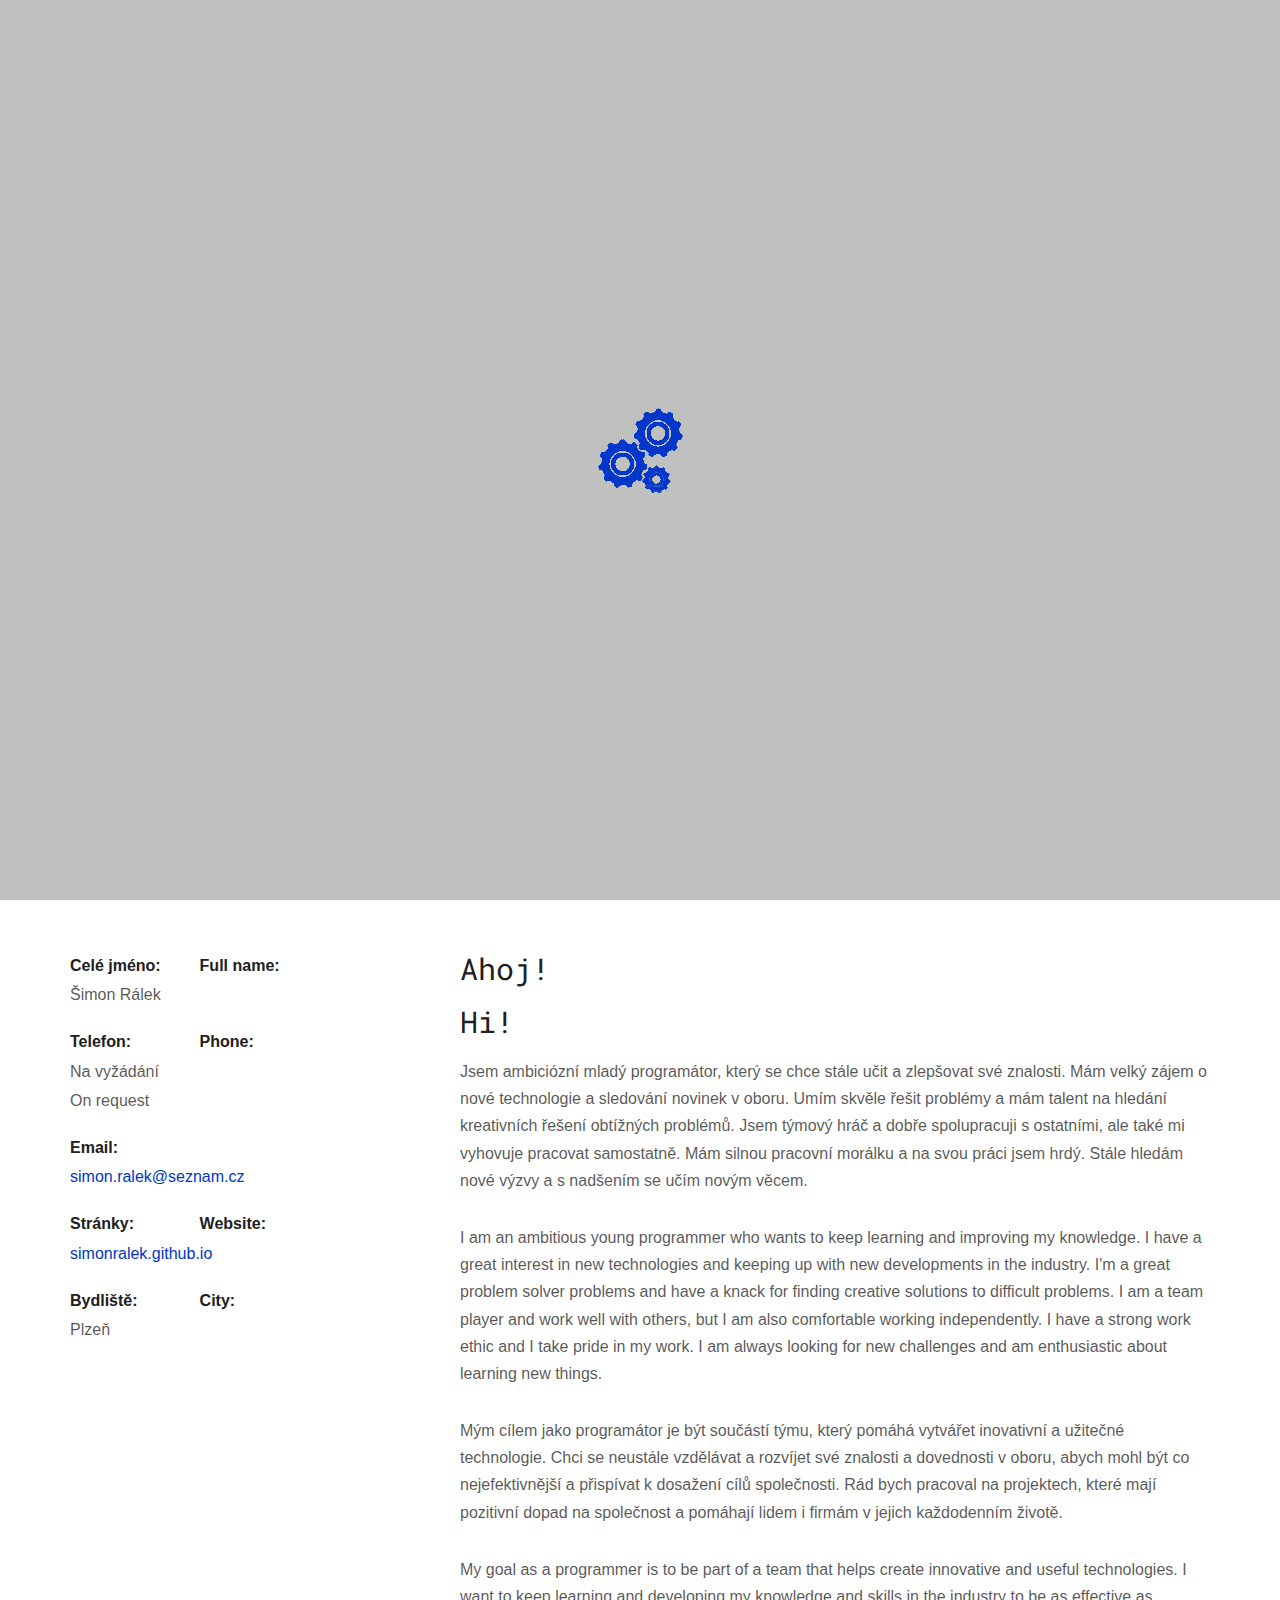
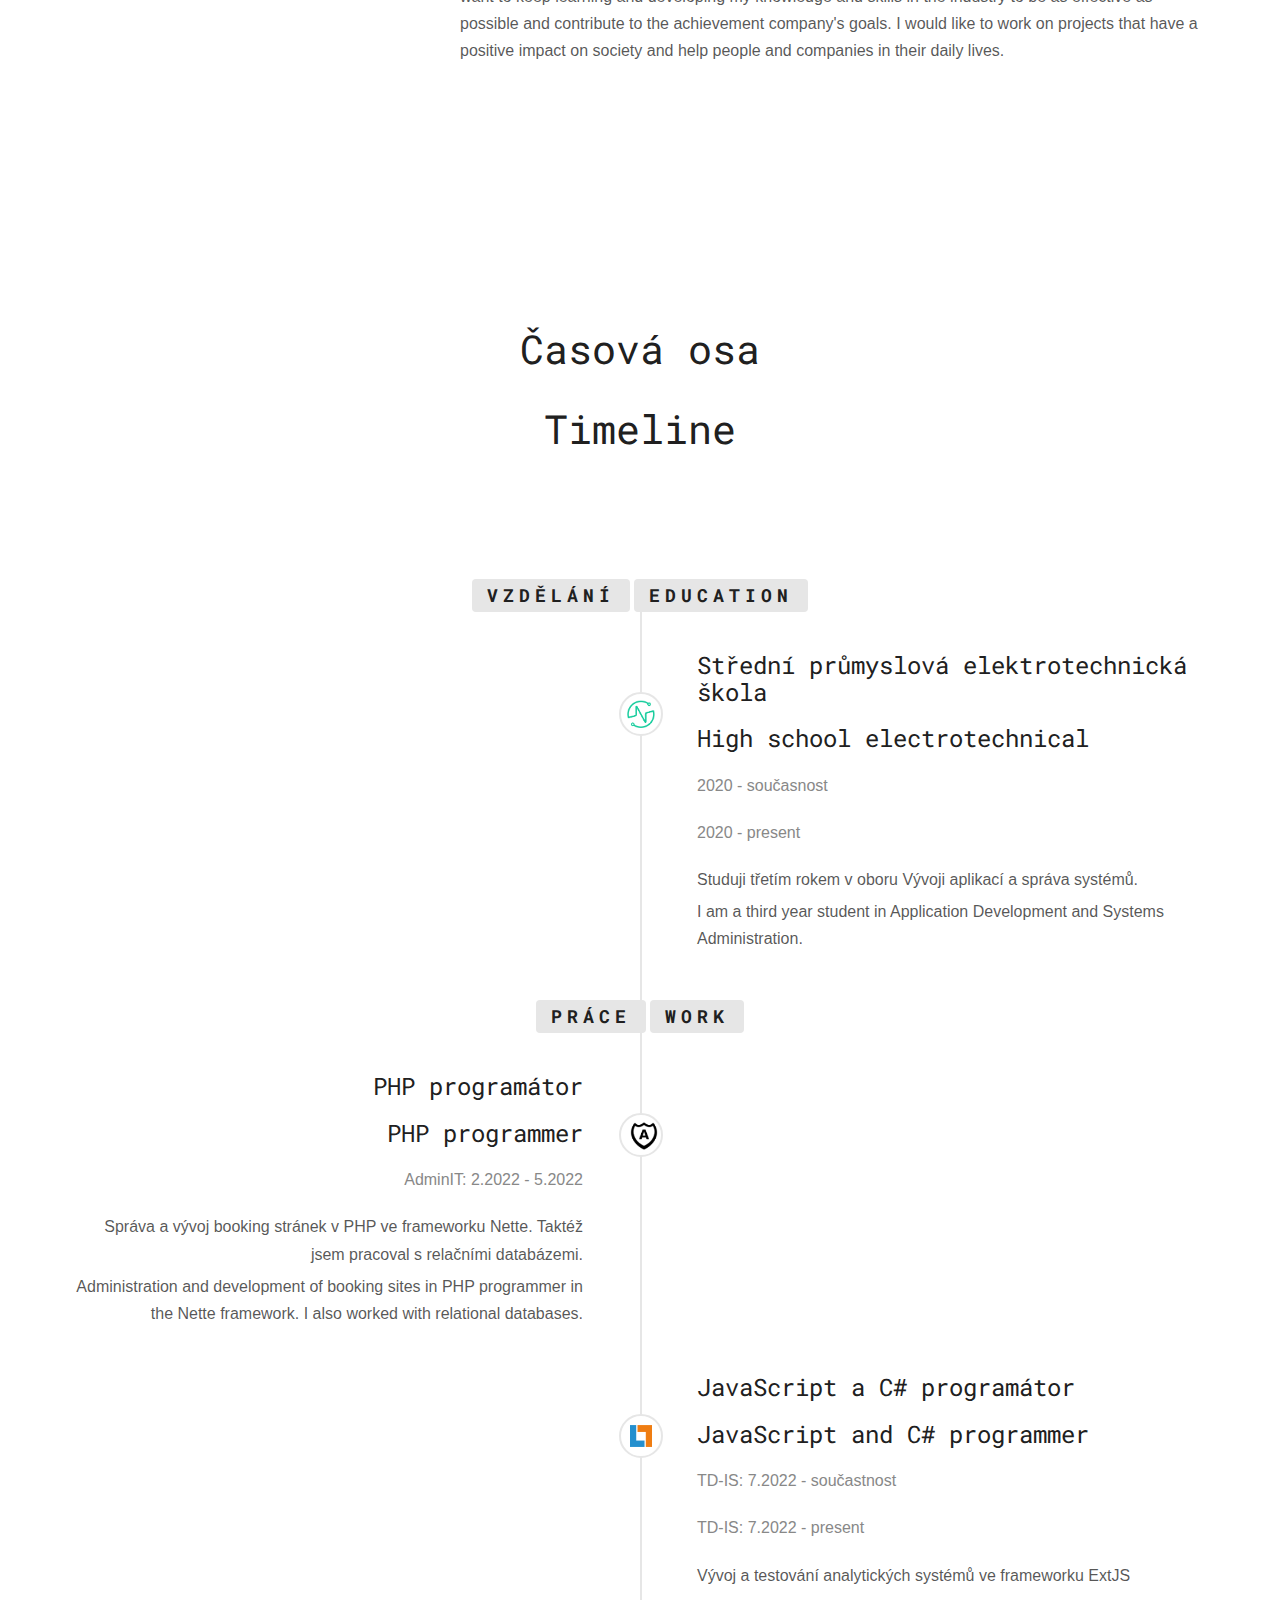
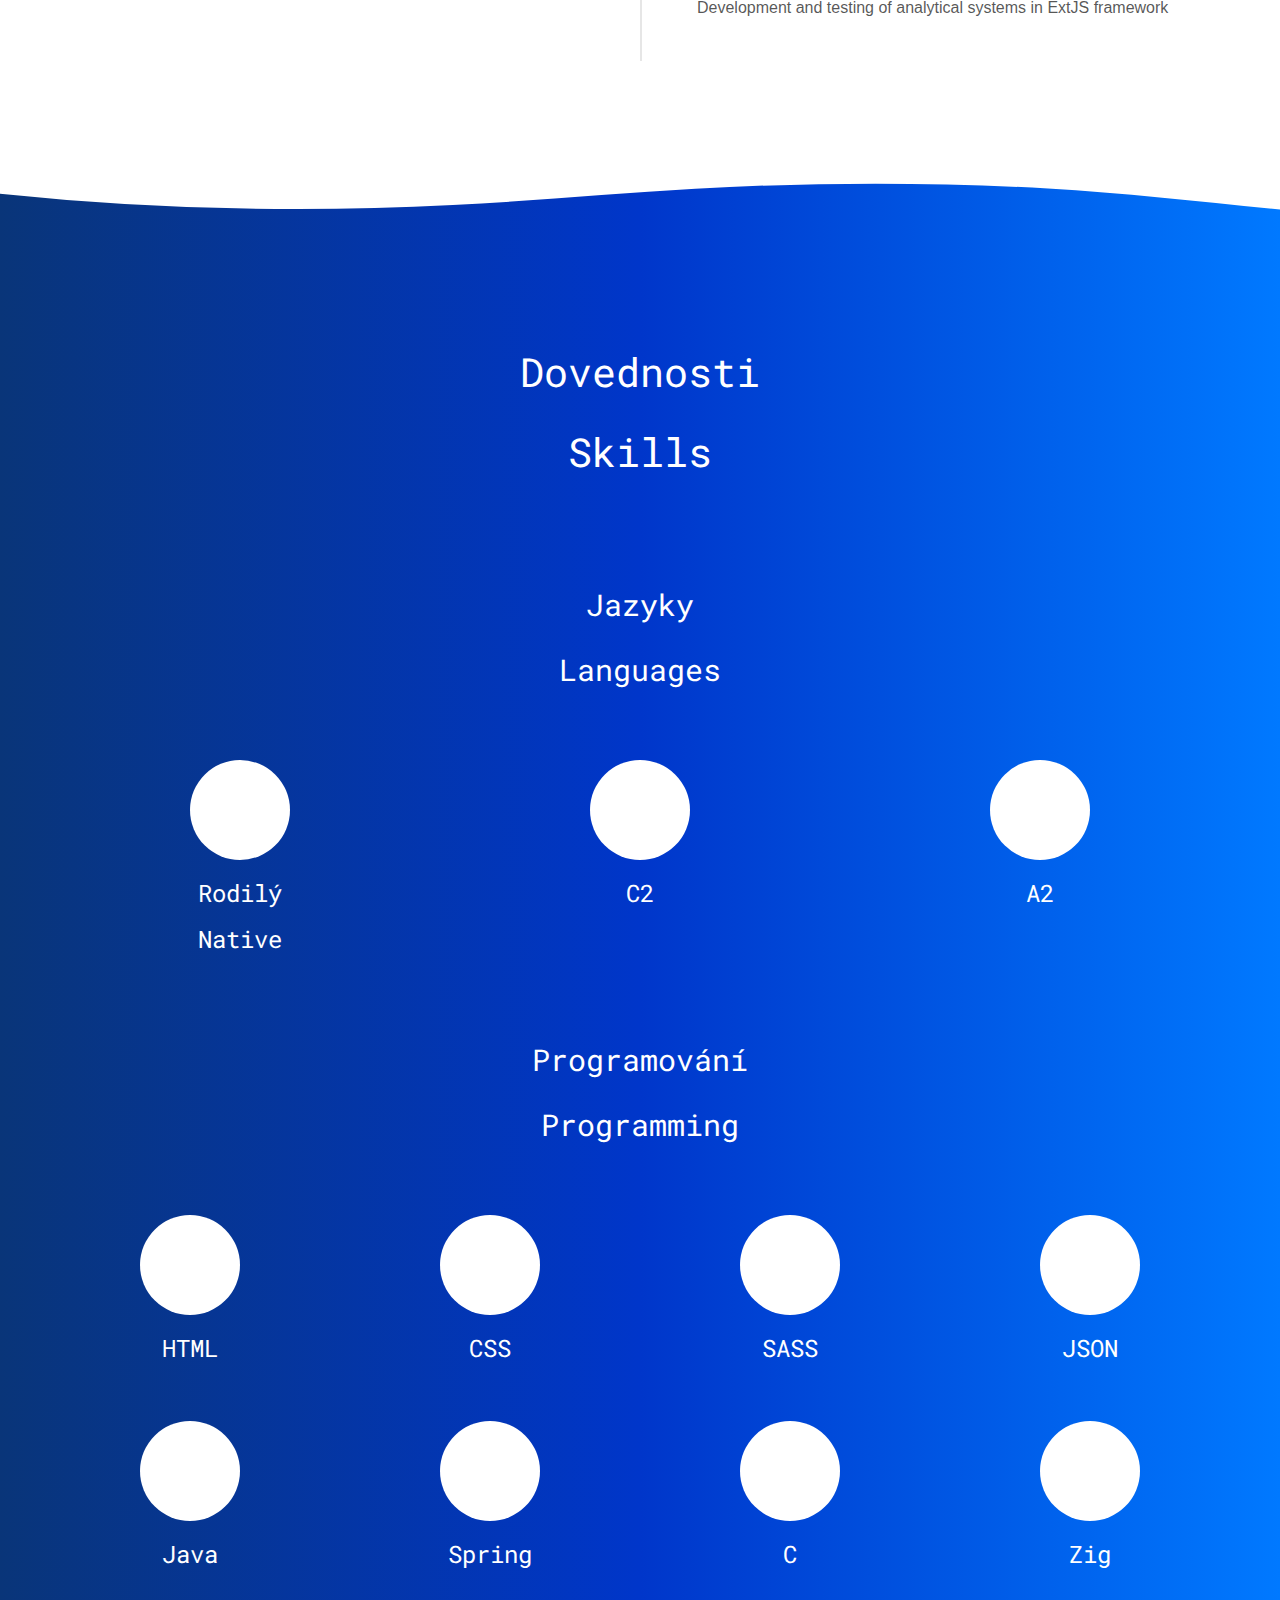
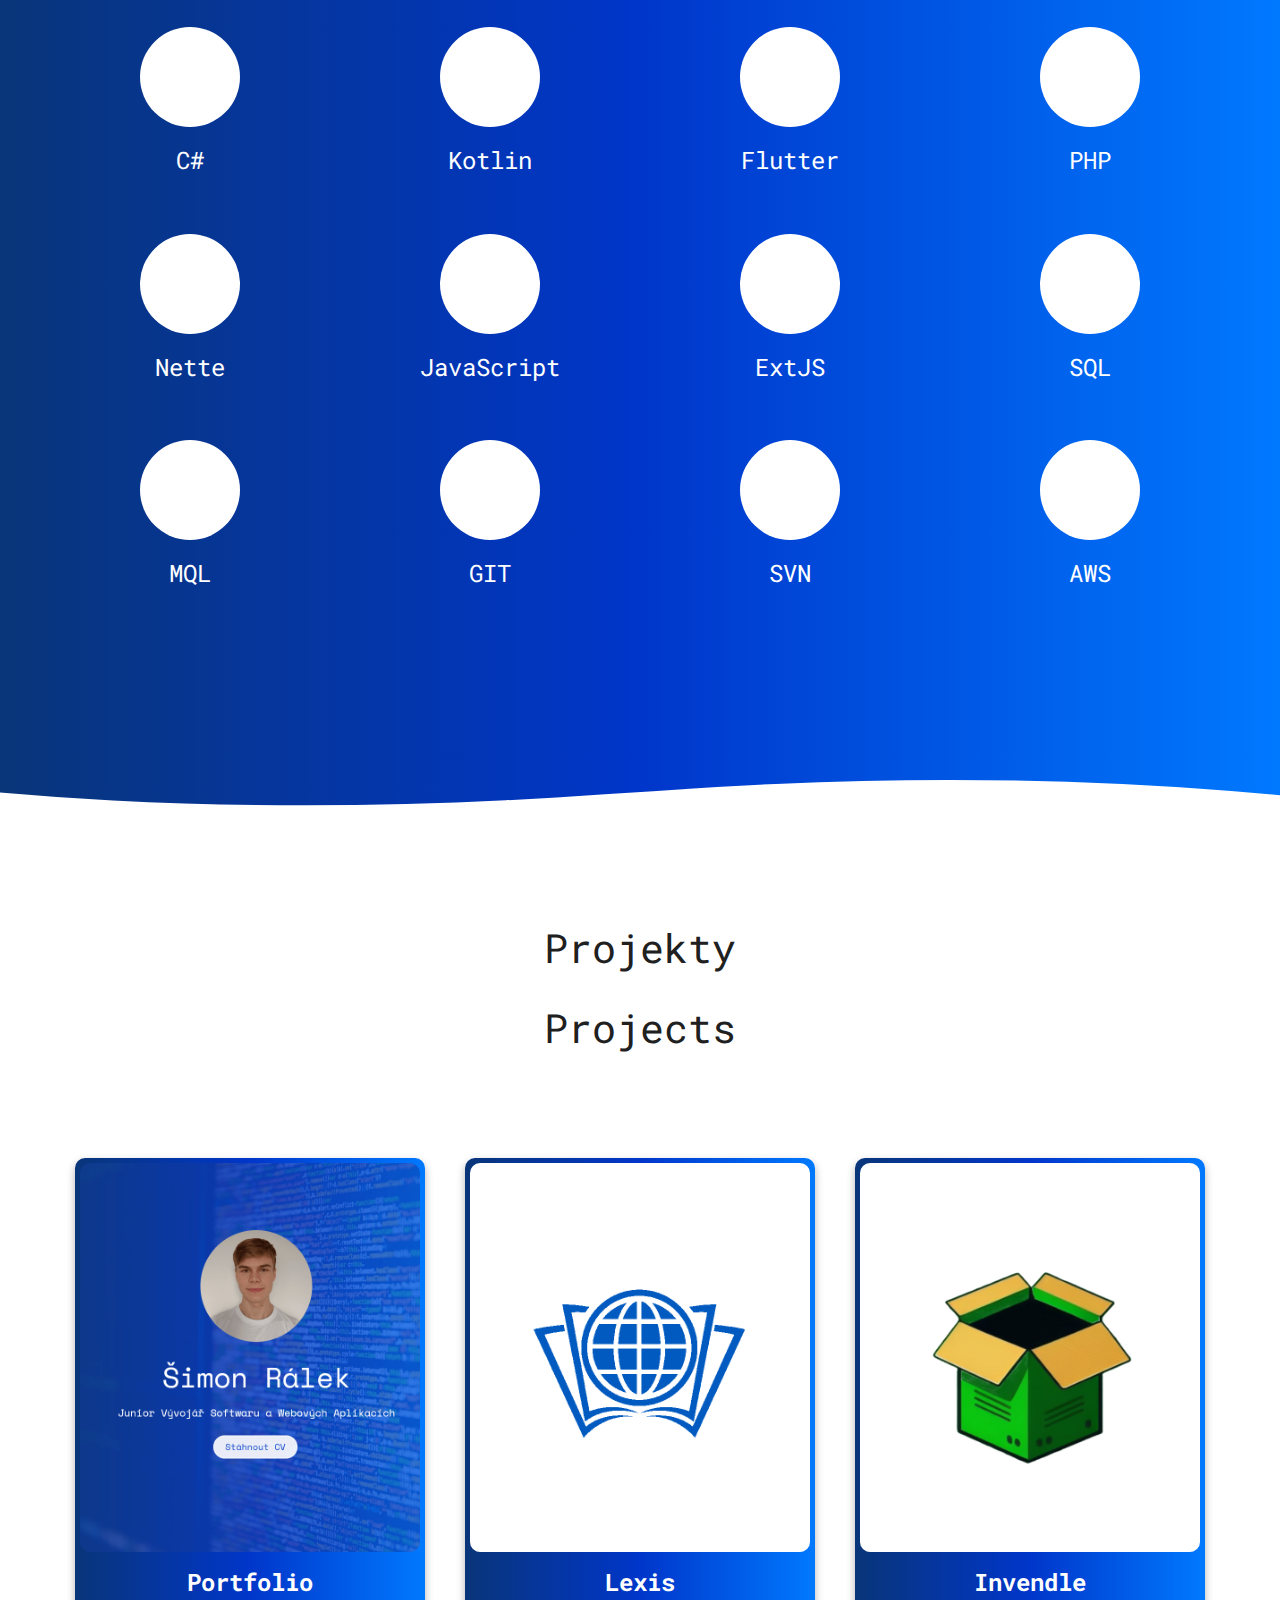
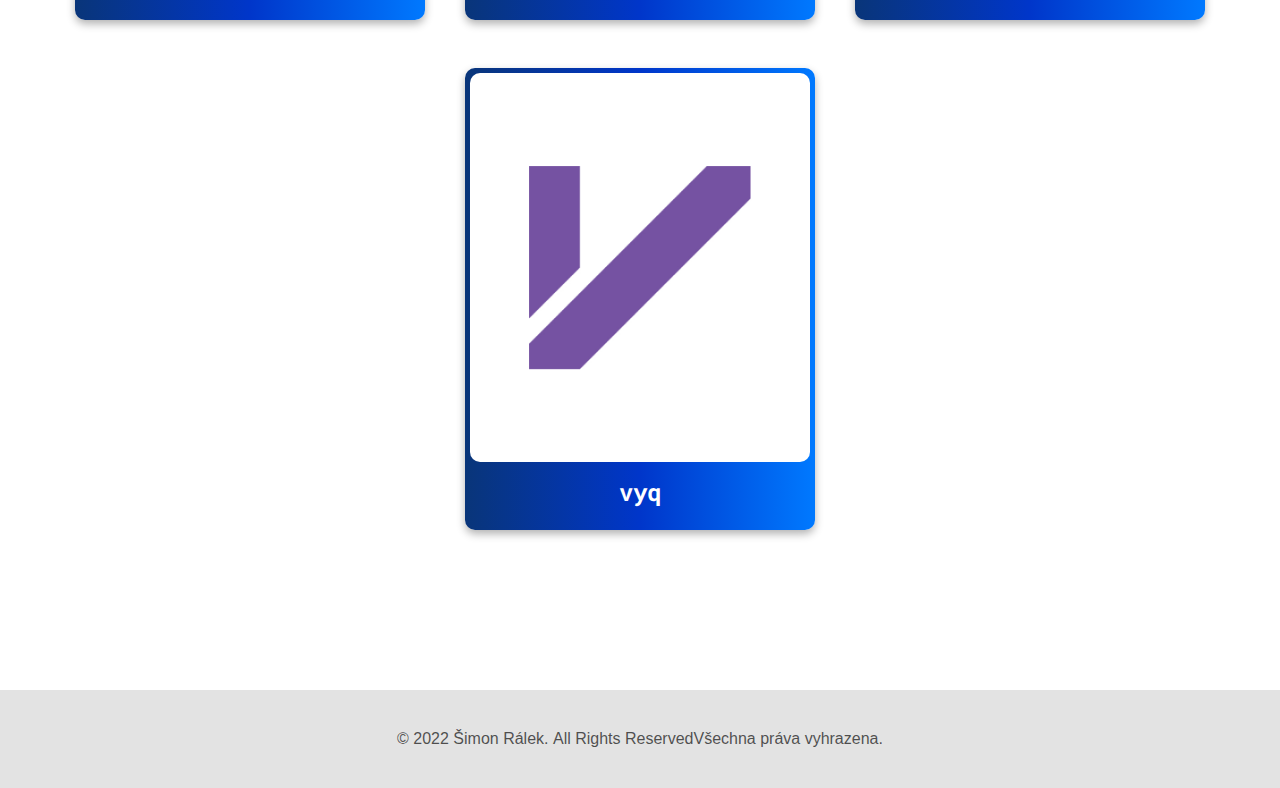
==== commit b6ec47e0: "Updated CV en" ====
--- a/index.html
+++ b/index.html
@@ -67,7 +67,7 @@
 		<!-- 		<button title="Czech" id="cs" class="flags"><img
 				src="https://icons.iconarchive.com/icons/custom-icon-design/all-country-flag/256/Czech-Republic-Flag-icon.png"
 				height="36px" alt="cs-flag" /></button>
-	
+
 		<button title="English" id="en" class="flags"><img
 				src="https://icons.iconarchive.com/icons/custom-icon-design/all-country-flag/256/United-Kingdom-flag-icon.png"
 				height="36px" alt="en-flag" /></button>
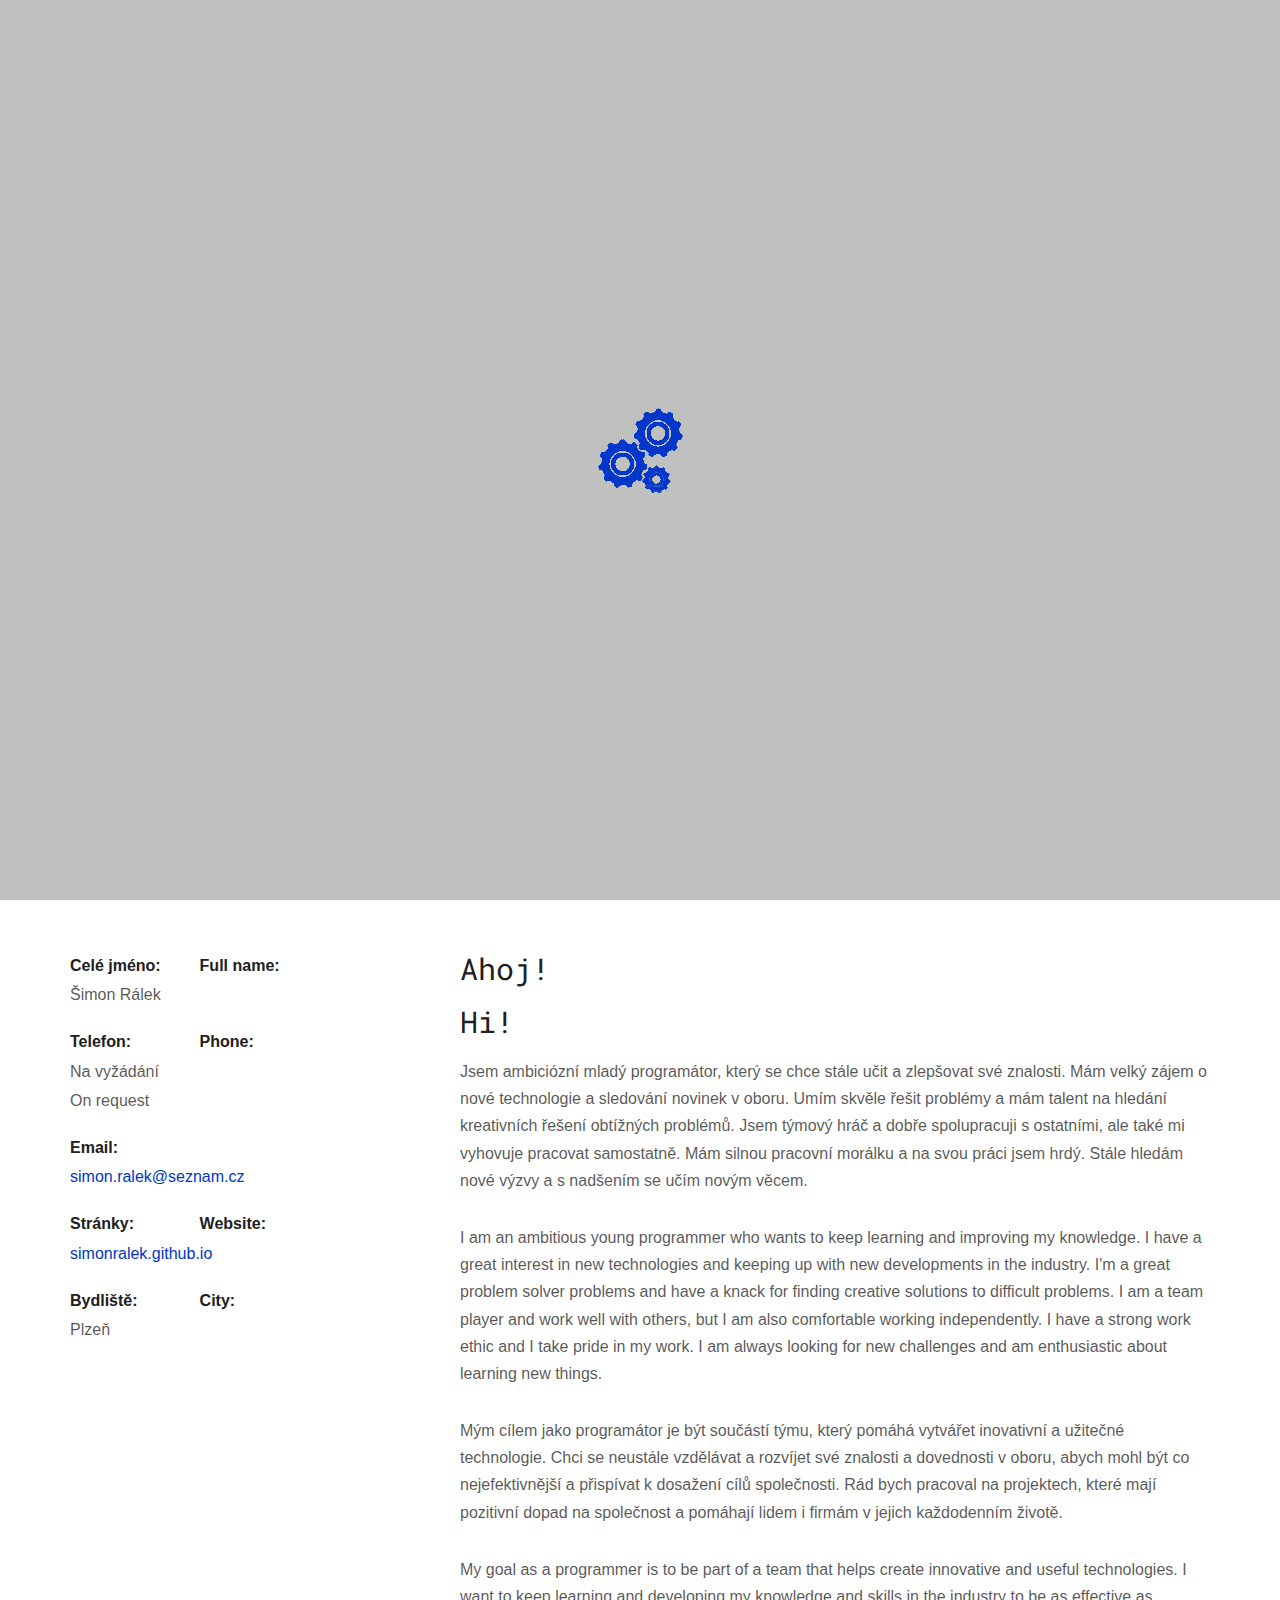
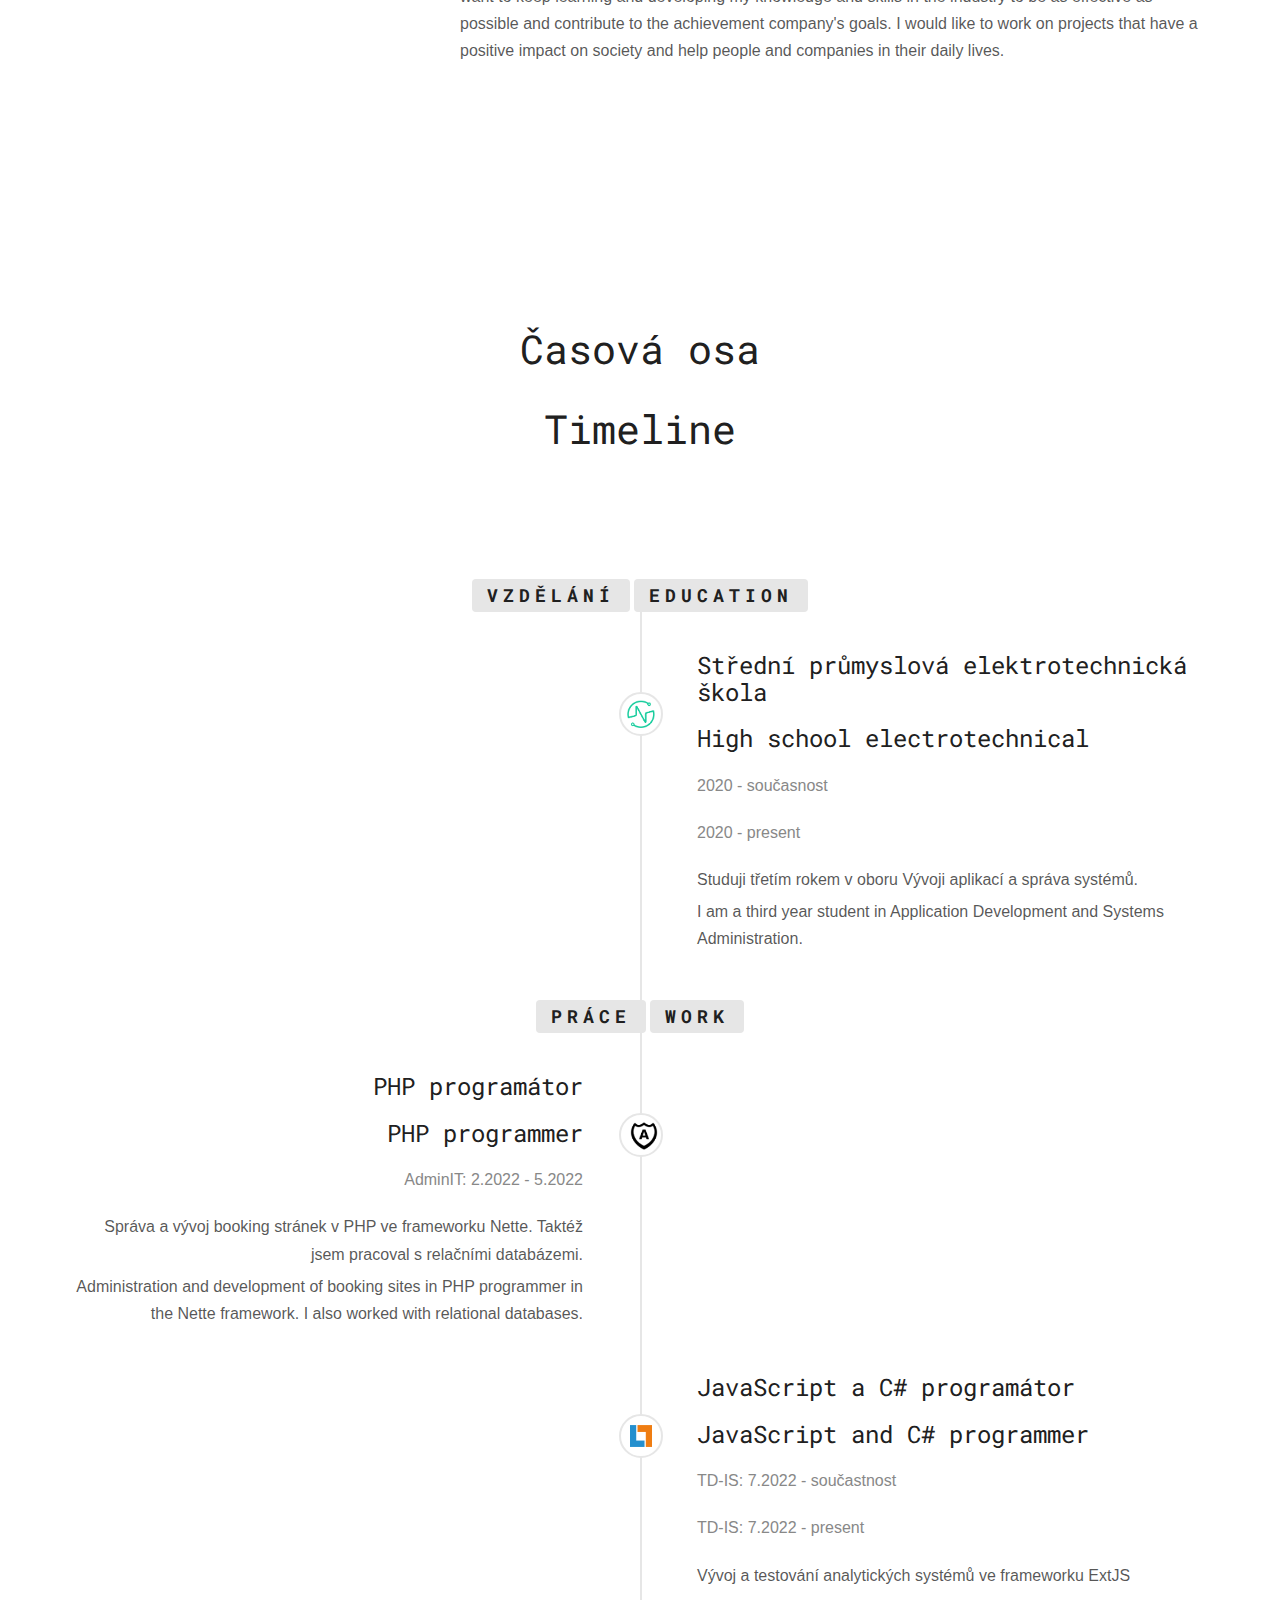
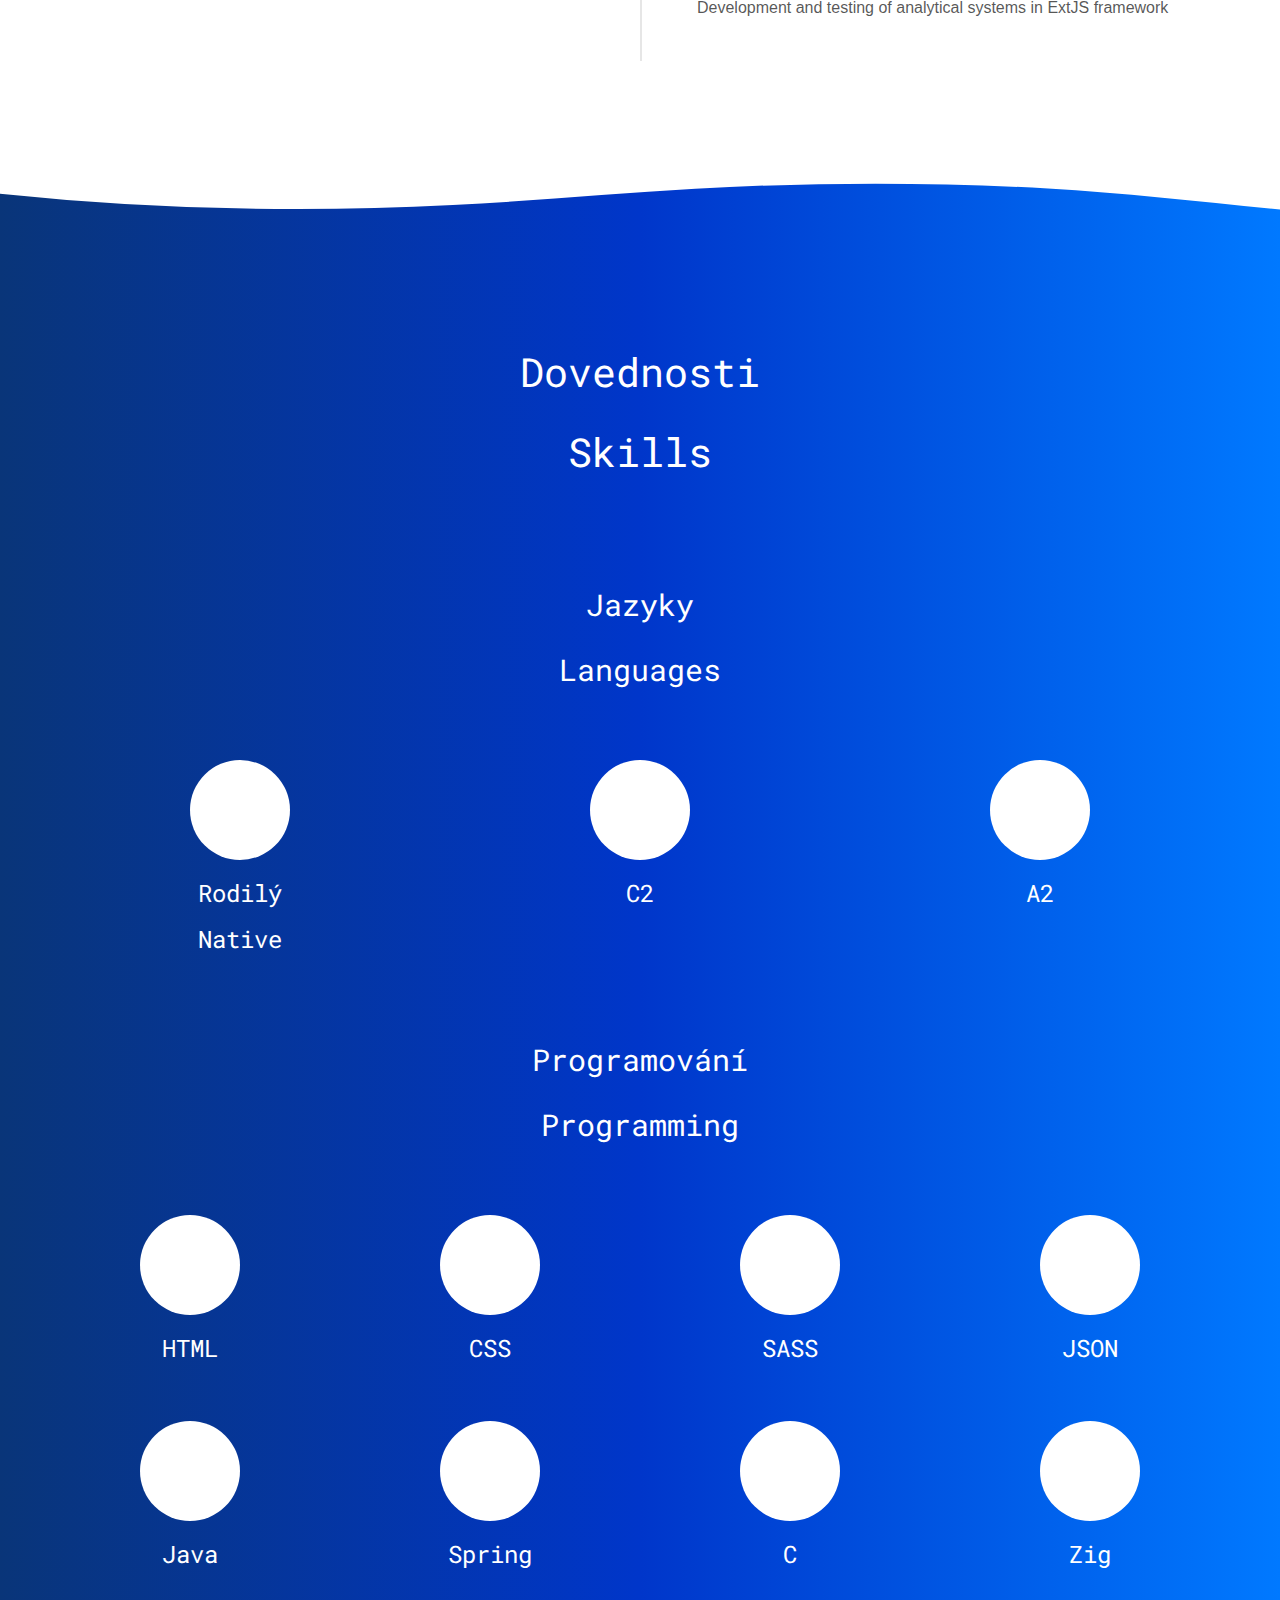
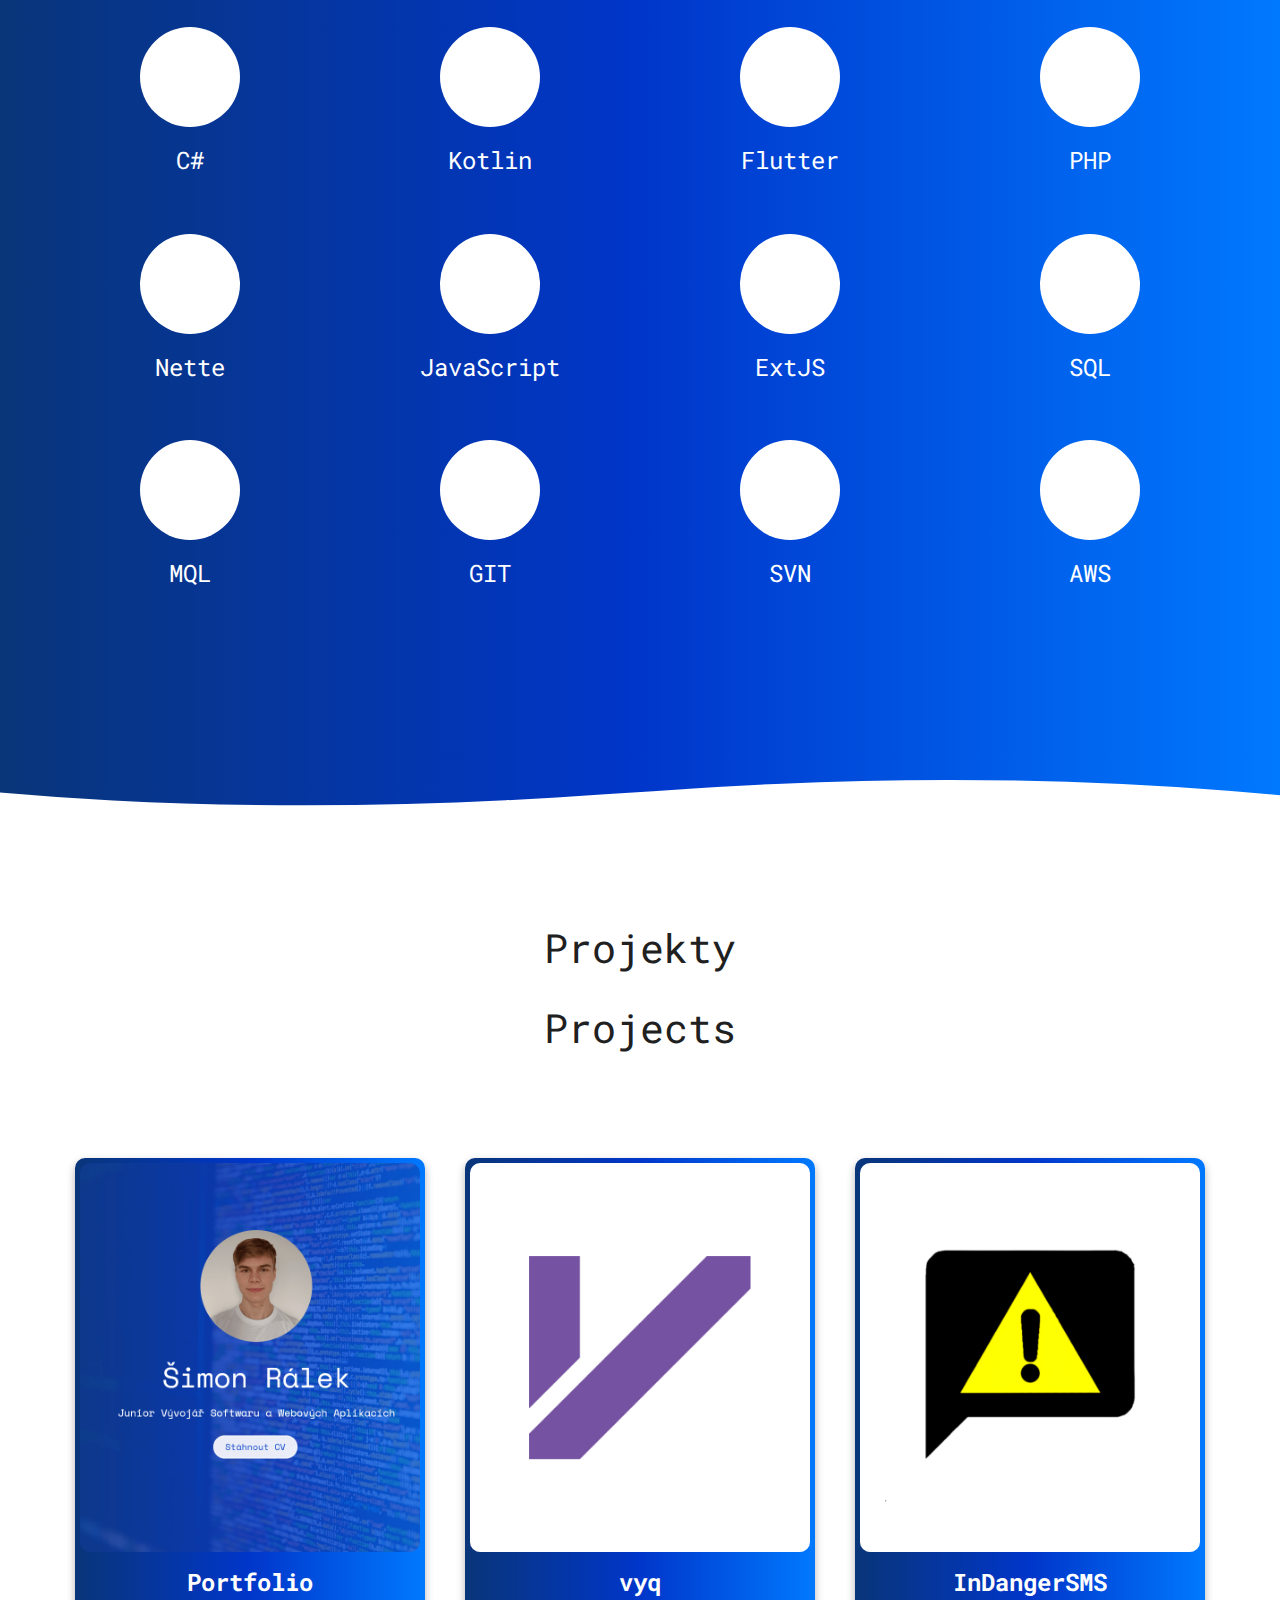
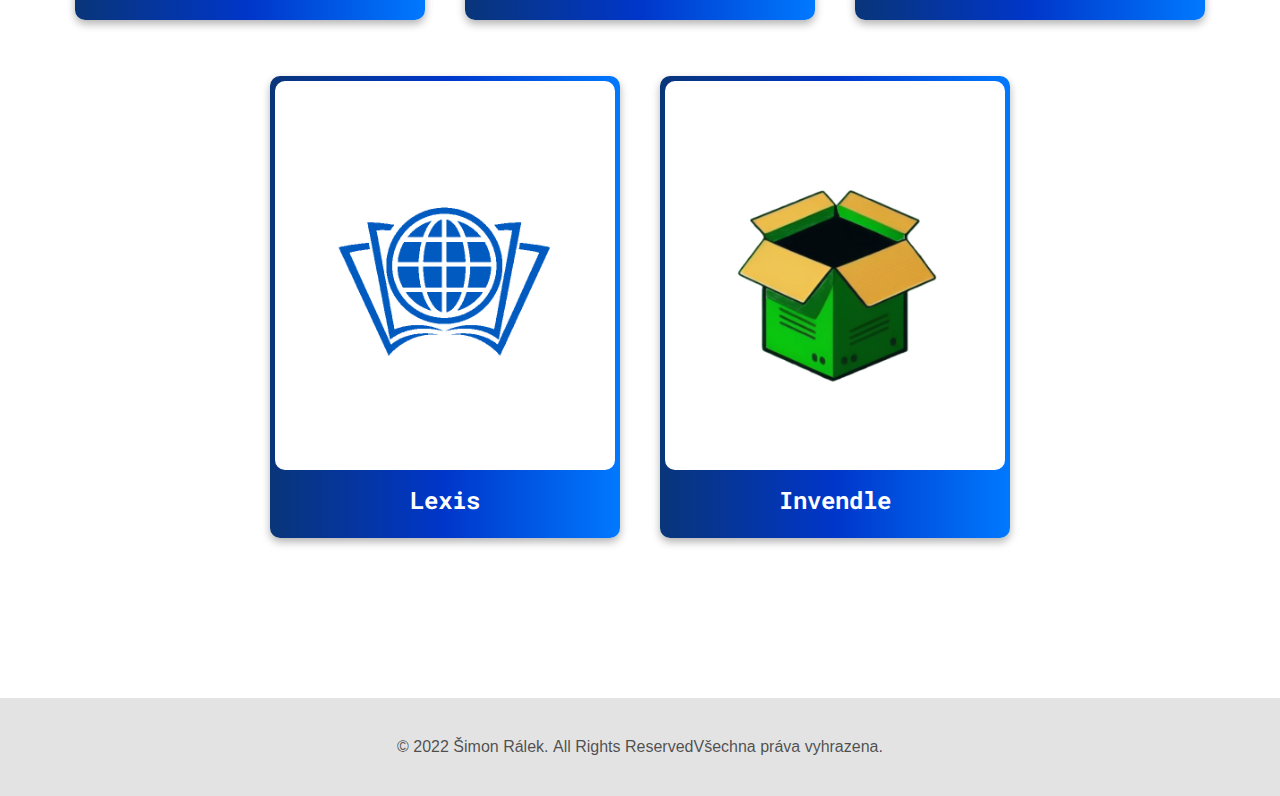
==== commit d488ba3c: "Added InDangerSMS" ====
--- a/index.html
+++ b/index.html
@@ -601,6 +601,69 @@
 						<div class="card" style="width:350px;">
 							<div class="content">
 								<div class="front">
+									<img class="profile" width="100%" src="images/vyq-iconweb.jpg" alt="vyq">
+									<h3><b>vyq</b></h3>
+								</div>
+								<div class="back from-bottom">
+									<h2 class="title">vyq</h2>
+									<h3 lang="cs" style="margin-bottom:7px;">Vydáno:</h3>
+									<h3 lang="en" style="margin-bottom:7px;">Released:</h3>
+									<h5>12.3.2024</h5>
+									<p lang="cs" class="des" style="color: #fff">
+										Ryze český interpretovaný programovací jazyk pro začínající programátory. Jazyk je napsaný v Zigu, stránky v HTML, CSS a JavaScriptu.
+									</p>
+
+									<p lang="en" class="des" style="color: #fff;">
+										Purely Czech interpreted programming language for beginners. The language is written in Zig, pages in HTML, CSS and JavaScript.
+									</p>
+
+									<div id="draw-border">
+										<a href="https://github.com/SimonRalek/vyq"
+											style="display: flex; justify-content:center;bottom: 20px;"><button><i
+													class="fa-brands fa-github fa-lg" style="padding-right: 10px;"></i>GITHUB</button></a>
+									</div>
+
+								</div>
+							</div>
+						</div>
+					</div>
+					<div class="col-md-4" style="padding-bottom:3em;display:flex;justify-content: center;">
+						<div class="card" style="width:350px;">
+							<div class="content">
+								<div class="front">
+									<img class="profile" width="100%" src="images/indangersms.jpg" alt="indangersms">
+									<h3><b>InDangerSMS</b></h3>
+								</div>
+								<div class="back from-bottom">
+									<h2 class="title">InDangerSMS</h2>
+									<h3 lang="cs" style="margin-bottom:7px;">Vydáno:</h3>
+									<h3 lang="en" style="margin-bottom:7px;">Released:</h3>
+									<h5>31.12.2023</h5>
+									<p lang="cs" class="des" style="color: #fff">
+										Aplikace pro Android určená k rychlému odesílání nouzových SMS zpráv s aktuální polohou na předem definované kontakty.
+									</p>
+
+									<p lang="en" class="des" style="color: #fff;">
+										Android application designed to help users quickly send emergency SMS messages with their current location to predefined contacts.
+									</p>
+
+									<div id="draw-border">
+										<a href="https://github.com/SimonRalek/InDangerSMS"
+											style="display: flex; justify-content:center;bottom: 20px;"><button><i
+													class="fa-brands fa-github fa-lg" style="padding-right: 10px;"></i>GITHUB</button></a>
+									</div>
+
+								</div>
+							</div>
+						</div>
+					</div>
+					
+				</div>
+				<div class="row animate-box d-flex project-row">
+					<div class="col-md-4" style="padding-bottom:3em;display:flex;justify-content: center;">
+						<div class="card" style="width:350px;">
+							<div class="content">
+								<div class="front">
 									<img class="profile" width="100%" src="images/lexis.png" alt="slovník">
 									<h3><b>Lexis</b></h3>
 								</div>
@@ -623,9 +686,6 @@
 											style="display: flex; justify-content:center;bottom: 20px;"><button><i
 													class="fa-brands fa-github fa-lg" style="padding-right: 10px;"></i>GITHUB</button></a>
 									</div>
-
-
-
 								</div>
 							</div>
 						</div>
@@ -654,36 +714,6 @@
 											style="display: flex; justify-content:center;bottom: 20px;"><button><i
 													class="fa-brands fa-github fa-lg" style="padding-right: 10px;"></i>GITHUB</button></a>
 									</div>
-
-								</div>
-							</div>
-						</div>
-					</div>
-					<div class="col-md-4" style="padding-bottom:3em;display:flex;justify-content: center;">
-						<div class="card" style="width:350px;">
-							<div class="content">
-								<div class="front">
-									<img class="profile" width="100%" src="images/vyq-iconweb.jpg" alt="invendle">
-									<h3><b>vyq</b></h3>
-								</div>
-								<div class="back from-bottom">
-									<h2 class="title">vyq</h2>
-									<h3 lang="cs" style="margin-bottom:7px;">Vydáno:</h3>
-									<h3 lang="en" style="margin-bottom:7px;">Released:</h3>
-									<h5>-</h5>
-									<p lang="cs" class="des" style="color: #fff">
-										Vlastní interpretovaný programovací jazyk pro maturitní projekt v Zigu.
-									</p>
-									<p lang="en" class="des" style="color: #fff;">
-										Own interpreted programming language for graduation project written in ZIg.
-									</p>
-
-									<div id="draw-border">
-										<a href="https://github.com/SimonRalek/vyq"
-											style="display: flex; justify-content:center;bottom: 20px;"><button><i
-													class="fa-brands fa-github fa-lg" style="padding-right: 10px;"></i>GITHUB</button></a>
-									</div>
-
 								</div>
 							</div>
 						</div>
--- a/css/style.css
+++ b/css/style.css
@@ -2003,3 +2003,8 @@
   background: transparent;
   border: none;
 }
+
+.project-row {
+  display: flex;
+  justify-content: center;
+}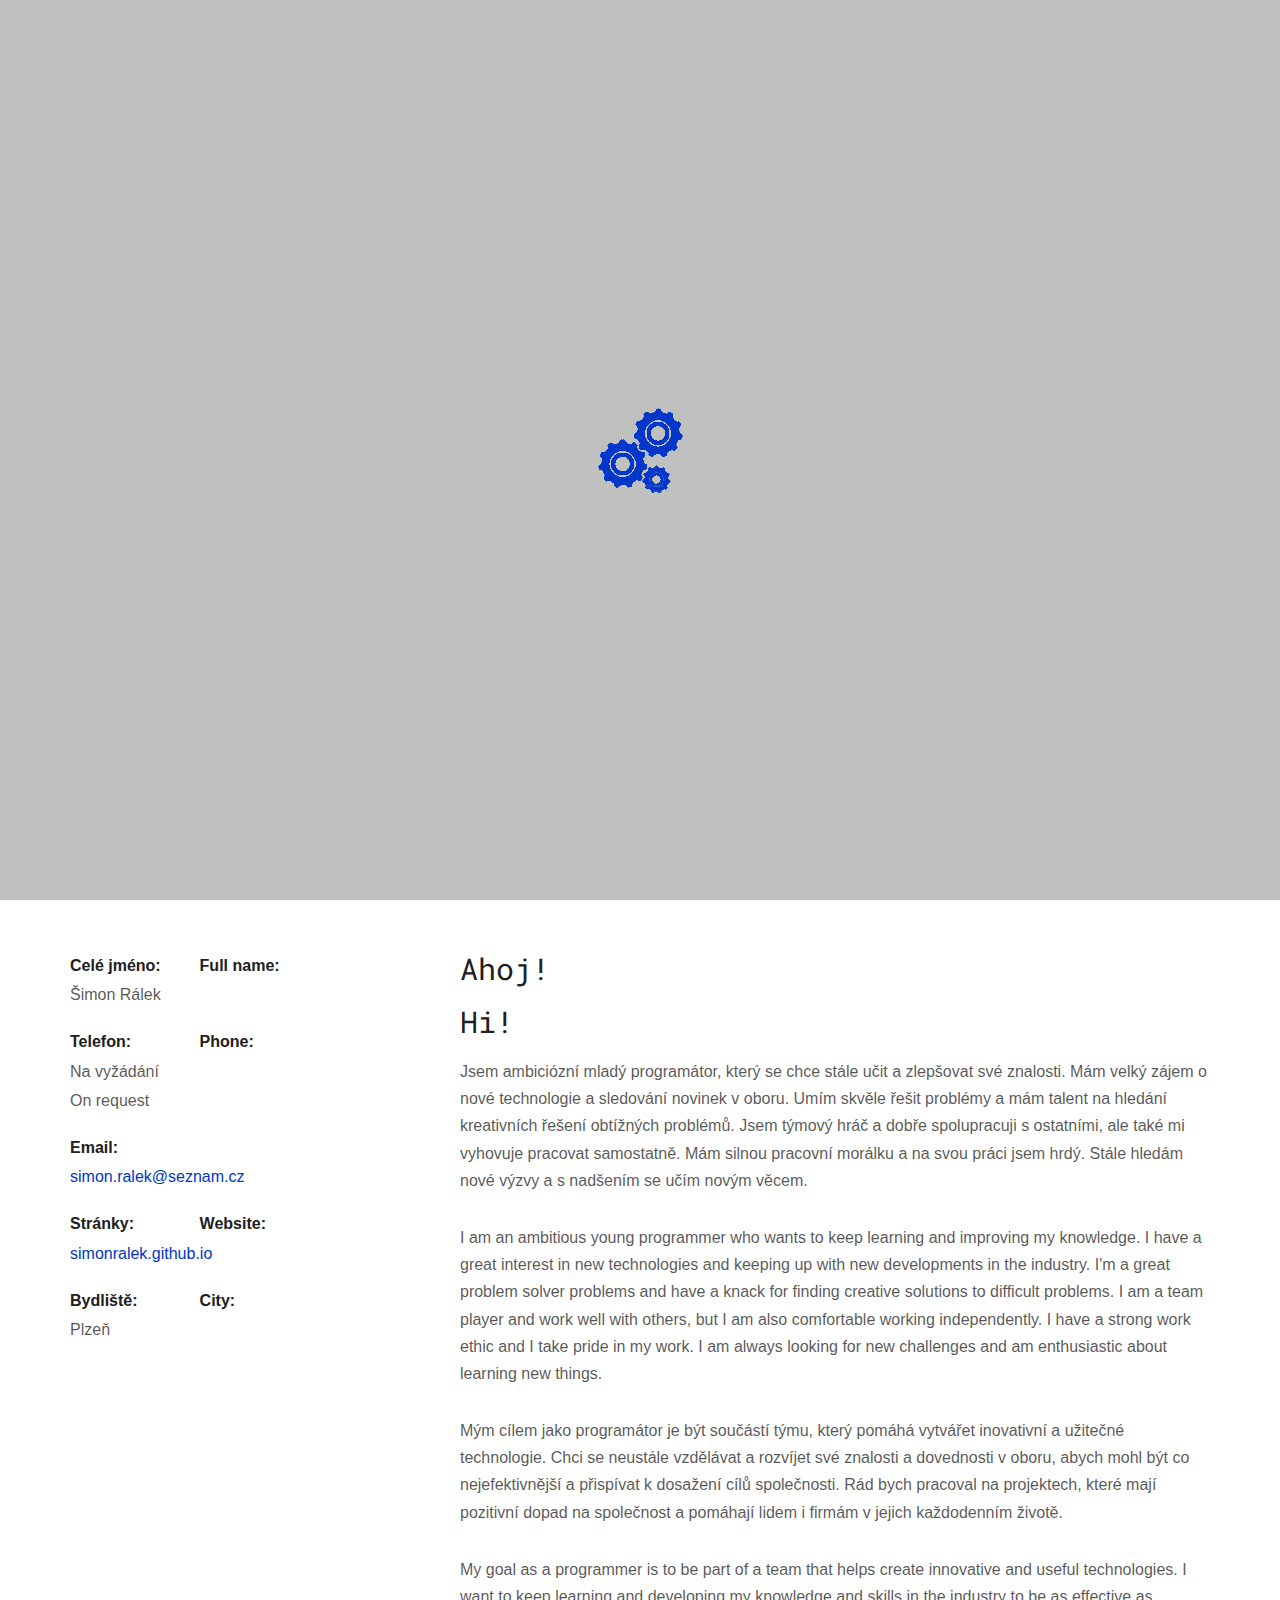
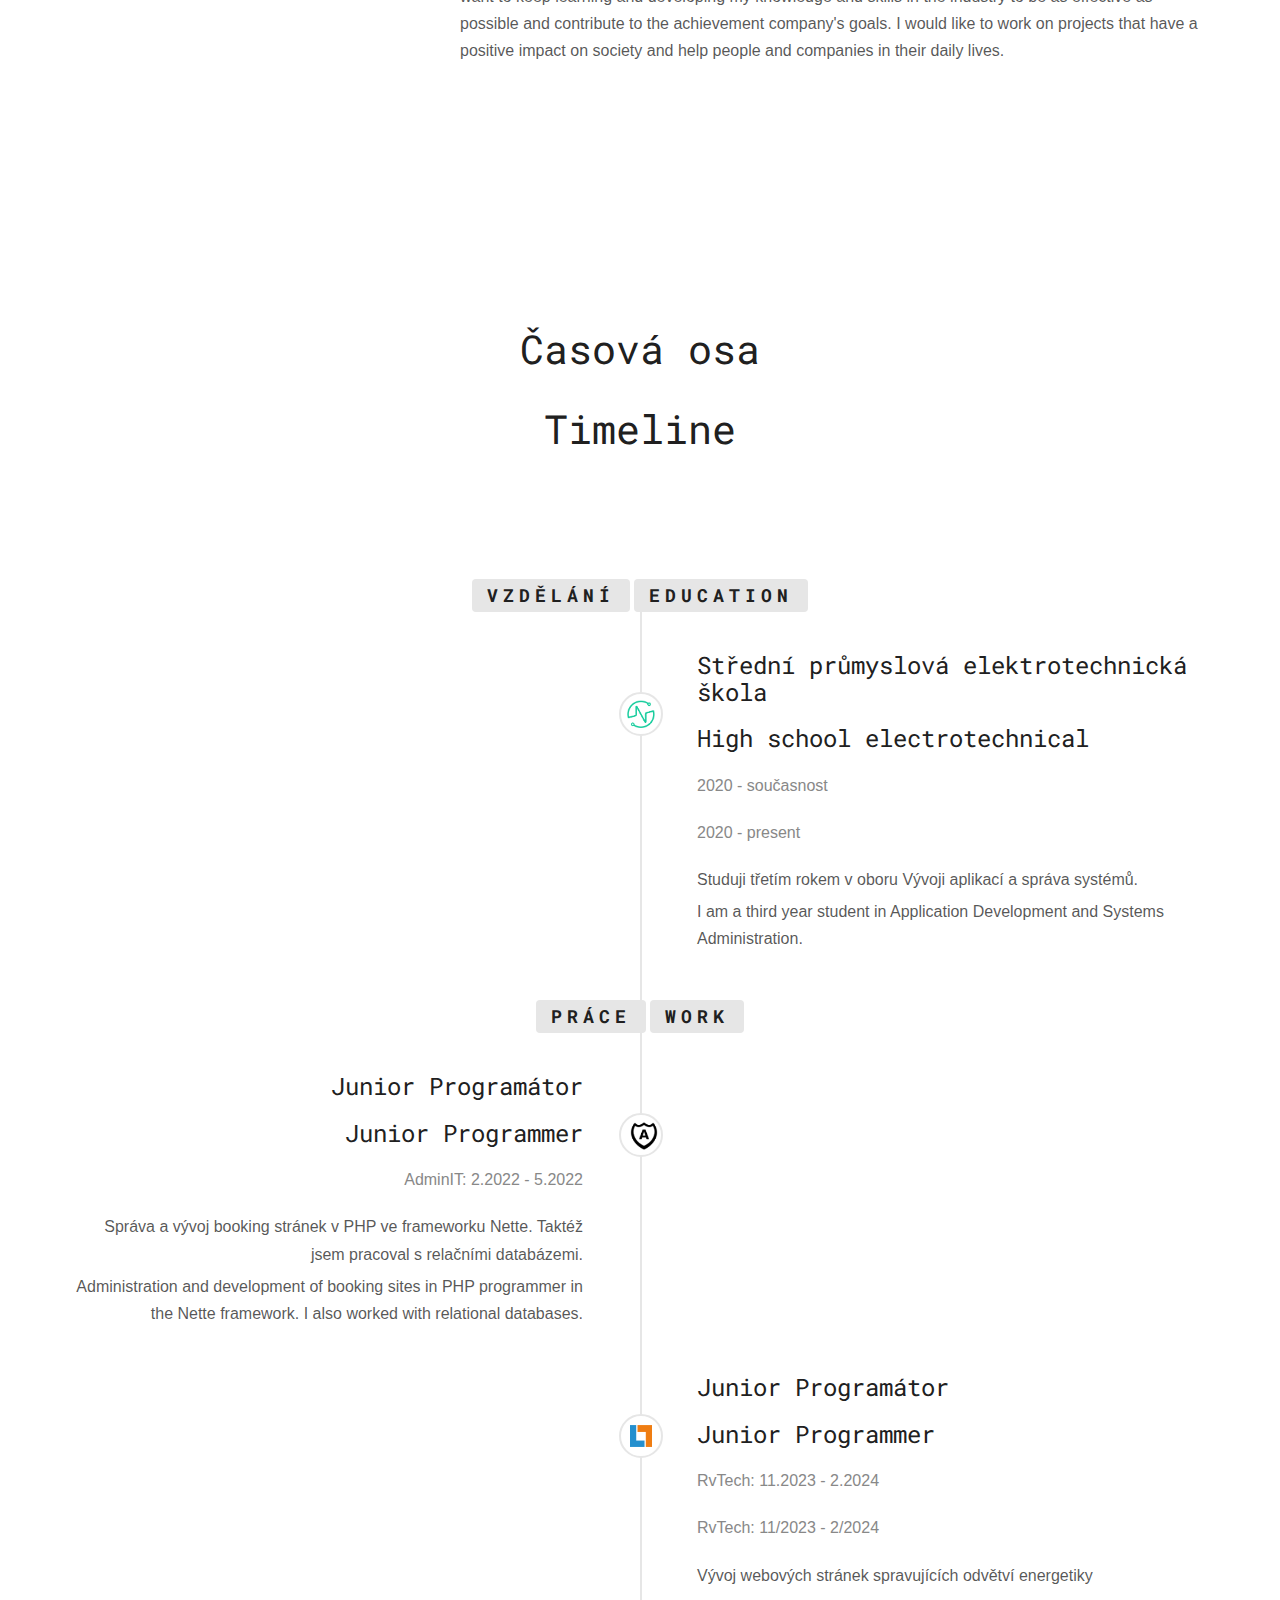
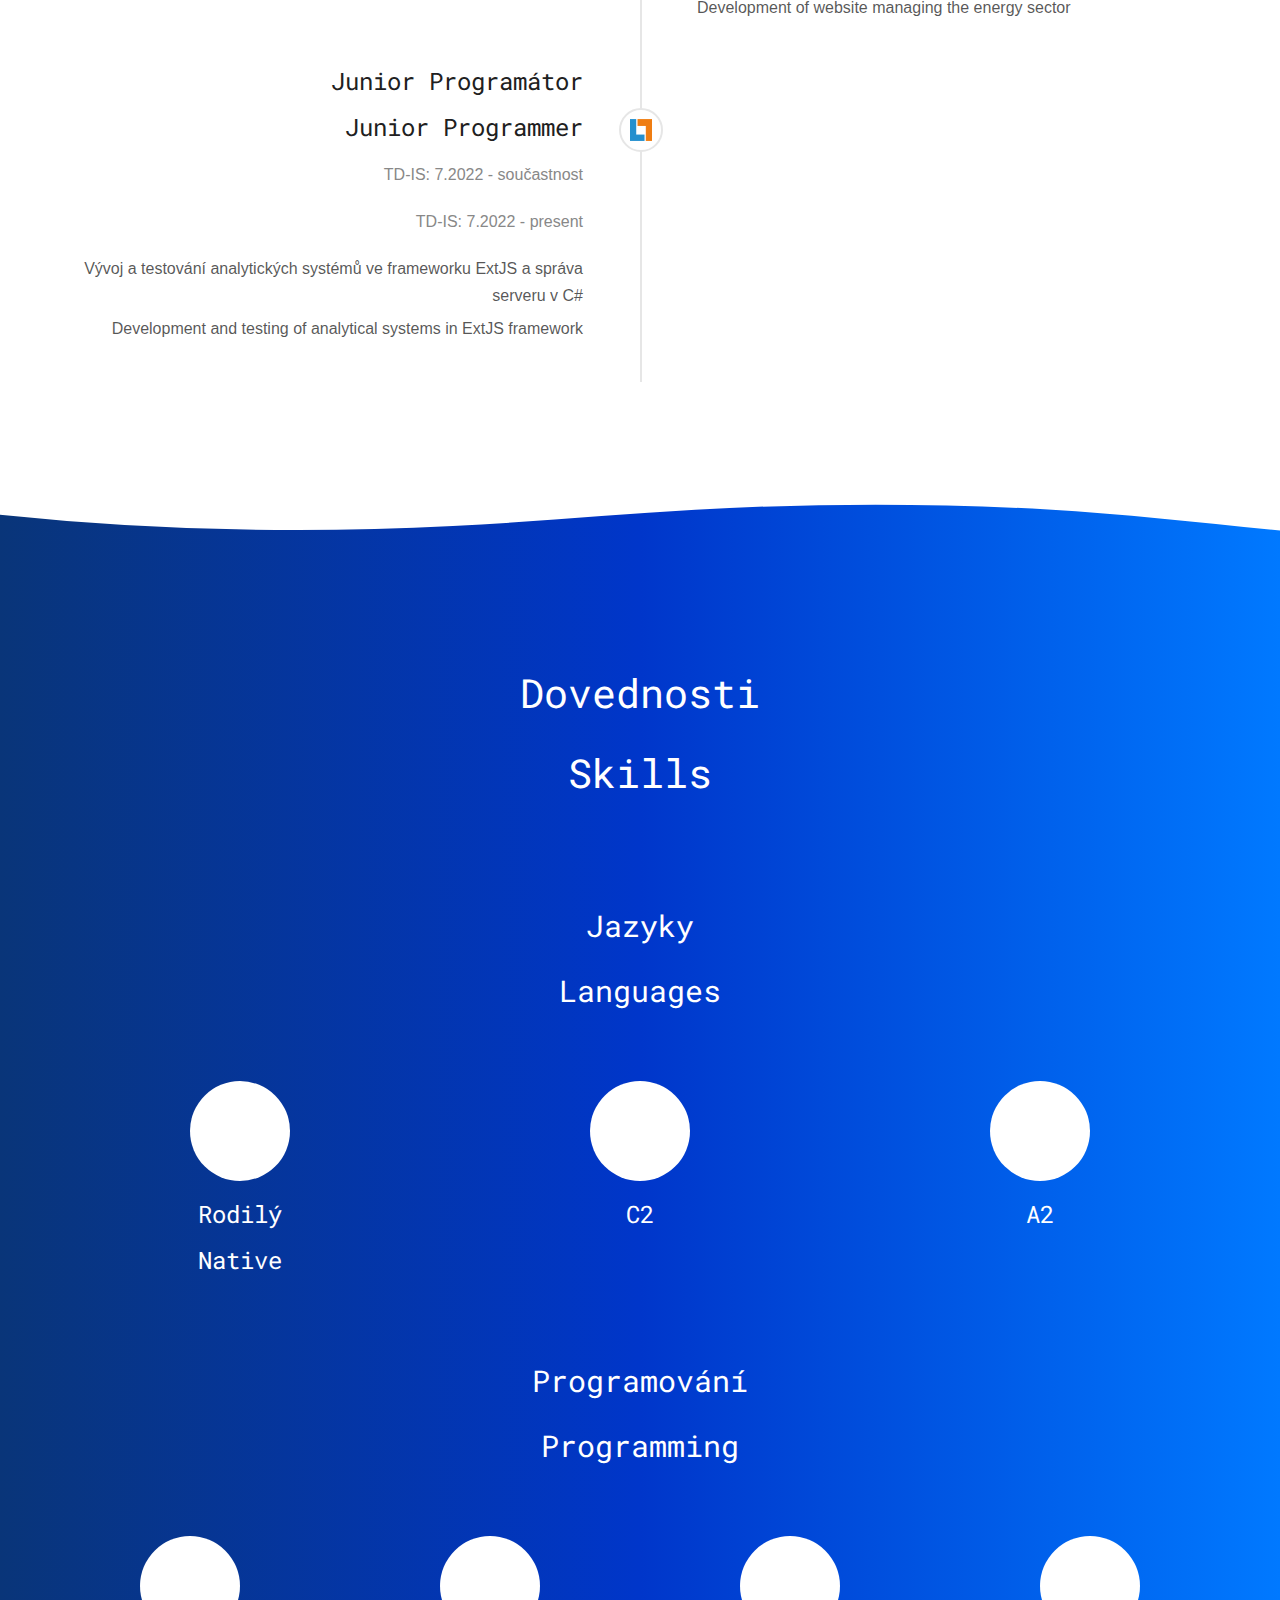
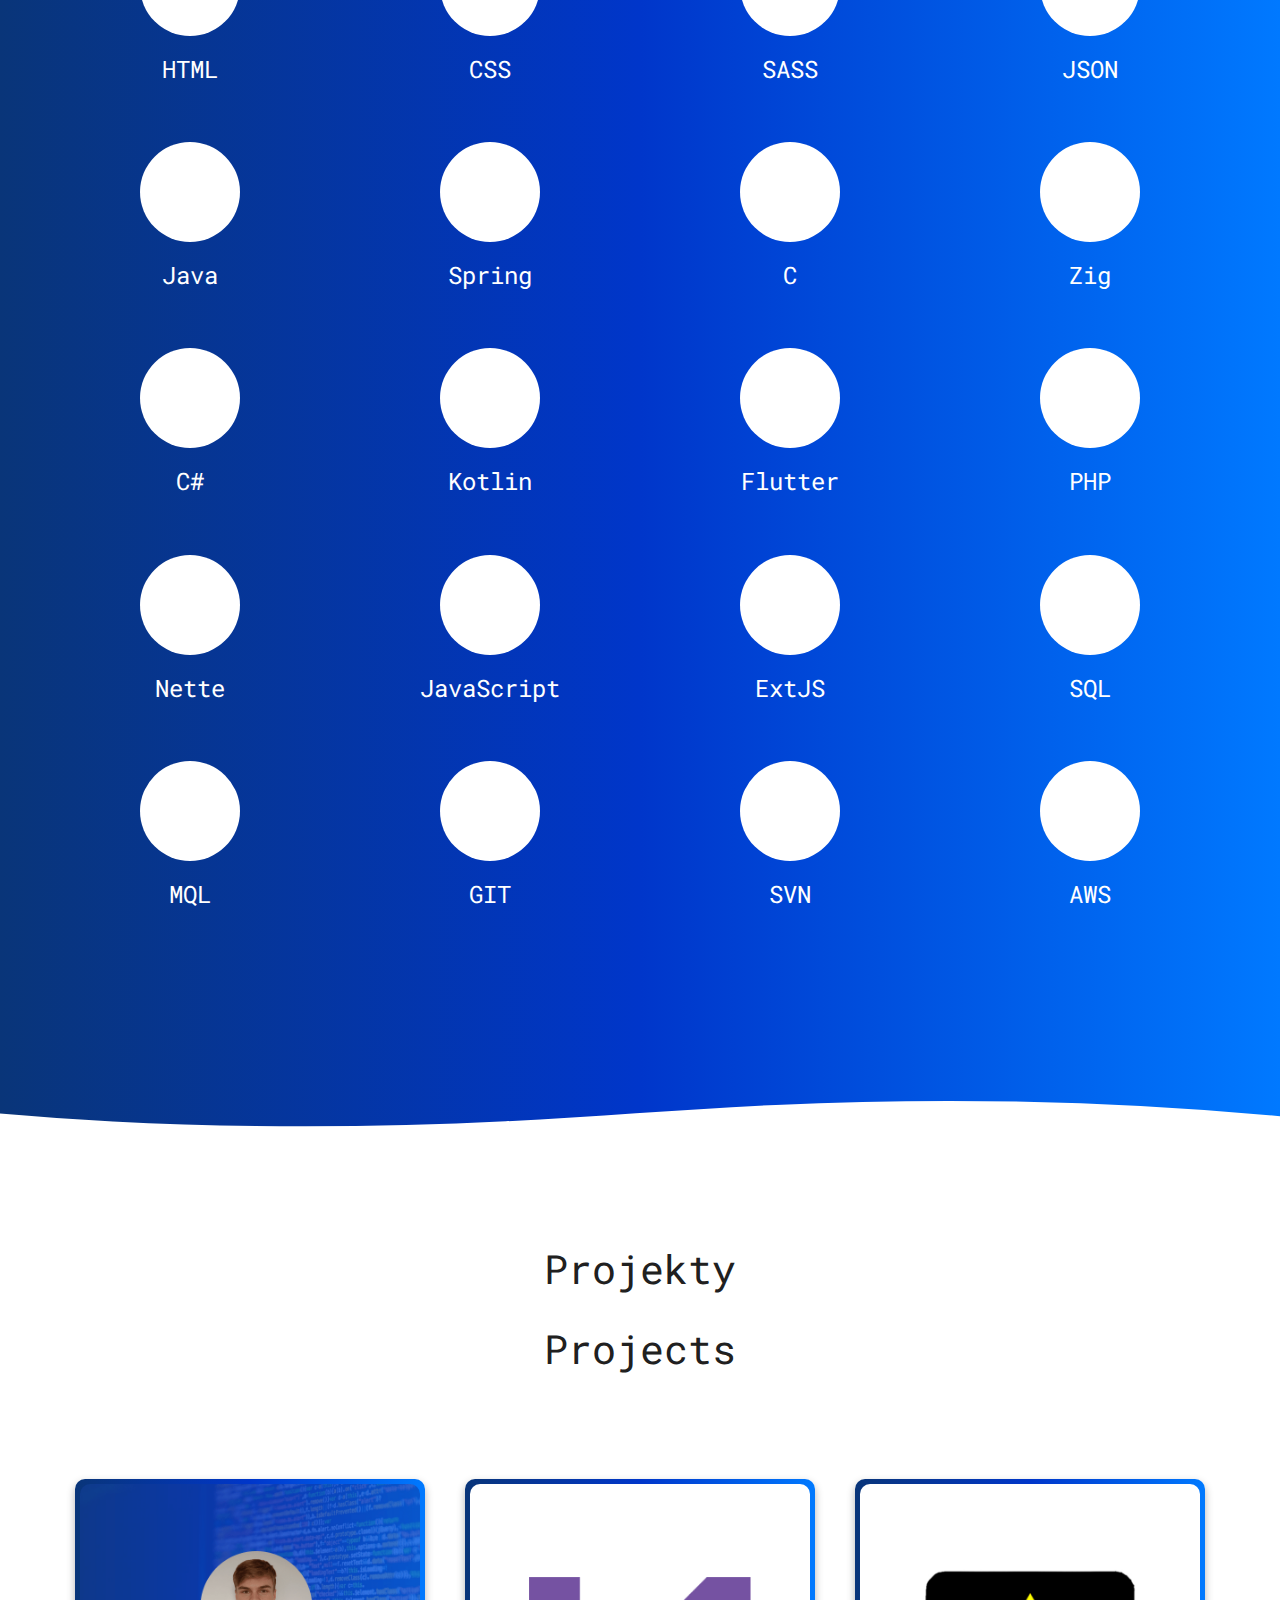
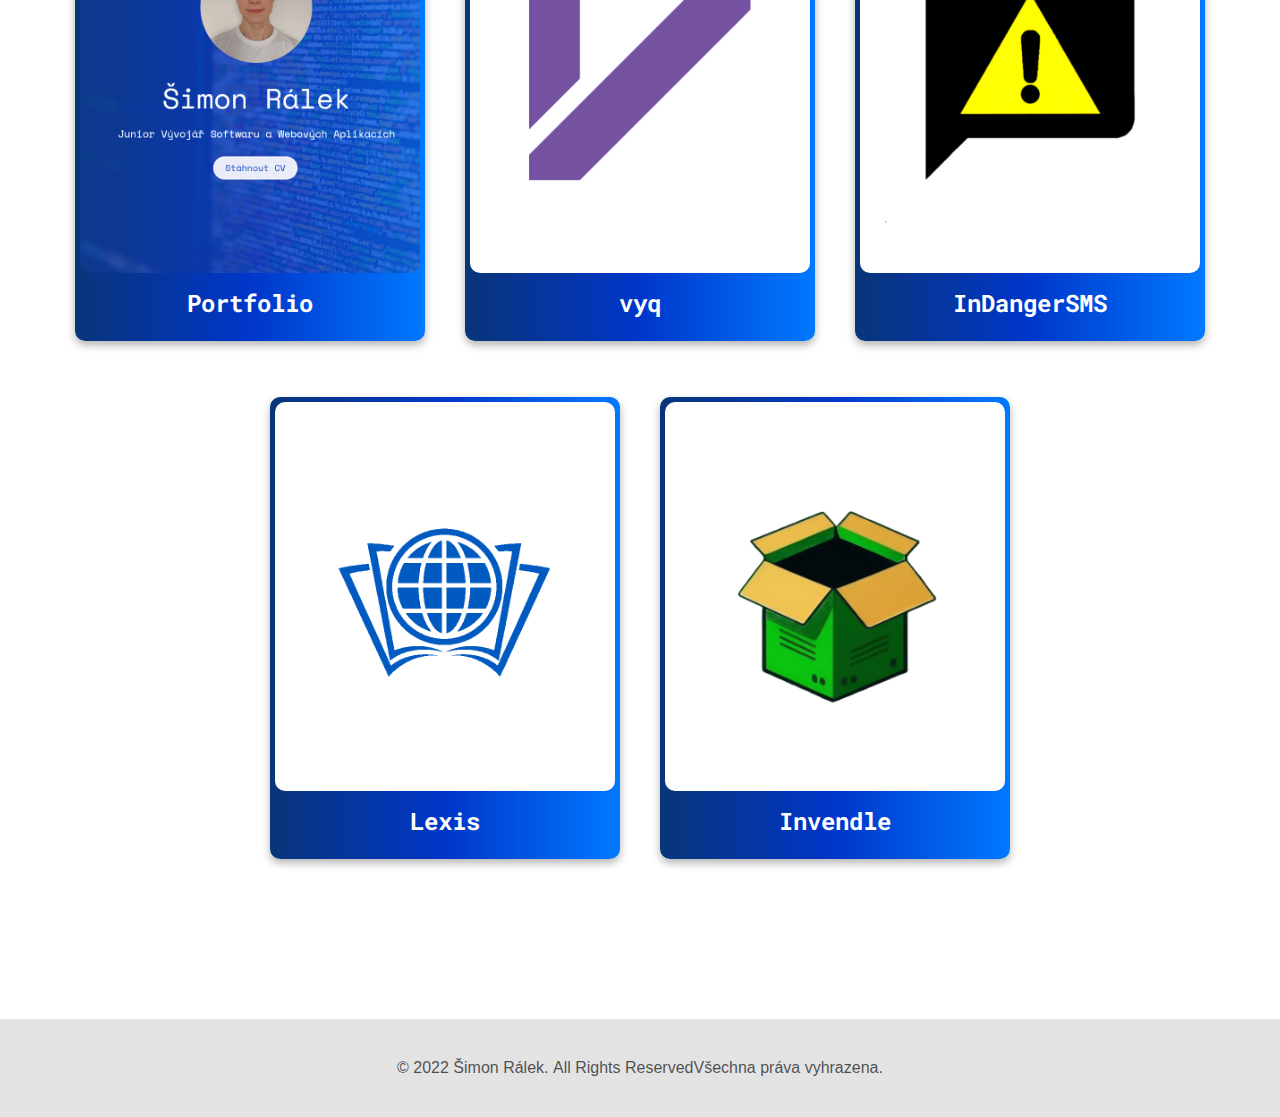
==== commit 20416905: "Updated" ====
--- a/index.html
+++ b/index.html
@@ -226,8 +226,8 @@
 								</div>
 								<div class="timeline-panel">
 									<div class="timeline-heading">
-										<h3 lang="cs" class="timeline-title">PHP programátor</h3>
-										<h3 lang="en" class="timeline-title">PHP programmer</h3>
+										<h3 lang="cs" class="timeline-title">Junior Programátor</h3>
+										<h3 lang="en" class="timeline-title">Junior Programmer</h3>
 										<span class="company">AdminIT: 2.2022 - 5.2022</span>
 									</div>
 									<div class="timeline-body">
@@ -245,13 +245,30 @@
 								<div class="timeline-badge"><img src="images/tdis.png" width="22px" height="22px" alt=""></div>
 								<div class="timeline-panel">
 									<div class="timeline-heading">
-										<h3 lang="cs" class="timeline-title">JavaScript a C# programátor</h3>
-										<h3 lang="en" class="timeline-title">JavaScript and C# programmer</h3>
+										<h3 lang="cs" class="timeline-title">Junior Programátor</h3>
+										<h3 lang="en" class="timeline-title">Junior Programmer</h3>
+										<span lang="cs" class="company">RvTech: 11.2023 - 2.2024</span>
+										<span lang="en" class="company">RvTech: 11/2023 - 2/2024</span>
+									</div>
+									<div class="timeline-body">
+										<p lang="cs">Vývoj webových stránek spravujících odvětví energetiky</p>
+										<p lang="en">Development of website managing the energy sector
+										</p>
+									</div>
+								</div>
+							</li>
+							<br>
+							<li class="animate-box timeline-unverted">
+								<div class="timeline-badge"><img src="images/tdis.png" width="22px" height="22px" alt=""></div>
+								<div class="timeline-panel">
+									<div class="timeline-heading">
+										<h3 lang="cs" class="timeline-title">Junior Programátor</h3>
+										<h3 lang="en" class="timeline-title">Junior Programmer</h3>
 										<span lang="cs" class="company">TD-IS: 7.2022 - součastnost</span>
 										<span lang="en" class="company">TD-IS: 7.2022 - present</span>
 									</div>
 									<div class="timeline-body">
-										<p lang="cs">Vývoj a testování analytických systémů ve frameworku ExtJS</p>
+										<p lang="cs">Vývoj a testování analytických systémů ve frameworku ExtJS a správa serveru v C#</p>
 										<p lang="en">Development and testing of analytical systems in ExtJS framework
 										</p>
 									</div>
--- a/css/style.css
+++ b/css/style.css
@@ -4,8 +4,8 @@
   --color-secondary-font: #000000aa;
   --color-additional: rgba(0, 54, 202, 1);
   --color-href: #0036ca;
-  --color-totop: rgba(0,0,0,0.75);
-  --color-hr: rgba(234,224,200,0.75);
+  --color-totop: rgba(0, 0, 0, 0.75);
+  --color-hr: rgba(234, 224, 200, 0.75);
   --color-footer: rgba(223, 223, 223, 0.881);
   --color-logo: 0%;
 }
@@ -16,8 +16,8 @@
   --color-secondary-font: #ffffffb3;
   --color-additional: #fff;
   --color-href: rgb(0, 162, 255);
-  --color-totop: rgba(234,224,200,0.75);
-  --color-hr: rgba(100,100,100,0.75);
+  --color-totop: rgba(234, 224, 200, 0.75);
+  --color-hr: rgba(100, 100, 100, 0.75);
   --color-footer: rgb(46, 42, 42);
   --color-logo: 100%;
 }
@@ -107,6 +107,7 @@
   color: #fff;
   background: #0022ff;
 }
+
 .wave-top {
   position: relative;
   top: 0;
@@ -114,7 +115,7 @@
   width: 100%;
   overflow: hidden;
   line-height: 0;
-  background: linear-gradient(90deg, rgba(9,53,121,1) 0%, rgba(0,54,202,1) 50%, rgba(0,121,255,1) 100%);
+  background: linear-gradient(90deg, rgba(9, 53, 121, 1) 0%, rgba(0, 54, 202, 1) 50%, rgba(0, 121, 255, 1) 100%);
 }
 
 .wave-top svg {
@@ -136,7 +137,7 @@
   overflow: hidden;
   line-height: 0;
   transform: rotate(180deg);
-  background: linear-gradient(90deg, rgba(0,121,255,1) 0%, rgba(0,54,202,1) 50%, rgba(9,53,121,1) 100%);
+  background: linear-gradient(90deg, rgba(0, 121, 255, 1) 0%, rgba(0, 54, 202, 1) 50%, rgba(9, 53, 121, 1) 100%);
 }
 
 .wave-bottom svg {
@@ -176,8 +177,8 @@
   bottom: 0;
   left: 0;
   right: 0;
-  background: rgb(9,53,121);
-background: linear-gradient(90deg, rgba(9,53,121,0.8) 0%, rgba(0,54,202,0.8) 50%, rgba(0,121,255,0.8) 100%);
+  background: rgb(9, 53, 121);
+  background: linear-gradient(90deg, rgba(9, 53, 121, 0.8) 0%, rgba(0, 54, 202, 0.8) 50%, rgba(0, 121, 255, 0.8) 100%);
 }
 
 #fh5co-header .display-t,
@@ -314,8 +315,8 @@
 }
 
 #fh5co-features {
-background: rgb(9,53,121);
-background: linear-gradient(90deg, rgba(9,53,121,1) 0%, rgba(0,54,202,1) 50%, rgba(0,121,255,1) 100%);
+  background: rgb(9, 53, 121);
+  background: linear-gradient(90deg, rgba(9, 53, 121, 1) 0%, rgba(0, 54, 202, 1) 50%, rgba(0, 121, 255, 1) 100%);
 }
 
 #fh5co-features h2 {
@@ -524,7 +525,7 @@
   margin-bottom: 5em;
 }
 
-.fh5co-subheading{
+.fh5co-subheading {
   margin-bottom: 3em;
 }
 
@@ -543,6 +544,7 @@
   line-height: 1.5;
   color: var(--color-primary-font);
 }
+
 .fh5co-subheading h3 {
   font-size: 30px;
   margin-bottom: 20px;
@@ -684,8 +686,8 @@
   margin-left: -21px;
   z-index: 100;
   -webkit-border-radius: 50%;
-    -moz-border-radius: 50%;
-    -ms-border-radius: 50%;
+  -moz-border-radius: 50%;
+  -ms-border-radius: 50%;
   border-radius: 50%;
   border: 2px #e6e6e6 solid;
   background-color: var(--color-bg);
@@ -1192,7 +1194,7 @@
 
 #fh5co-footer {
   padding: 35px 0;
-  text-align: center;  
+  text-align: center;
   background-color: var(--color-footer);
   width: 100%;
 }
@@ -1347,7 +1349,7 @@
 }
 
 .btn-primary {
-  background: var(--color-bg); 
+  background: var(--color-bg);
   color: var(--color-additional);
   border: 2px solid var(--color-bg);
 }
@@ -1559,38 +1561,38 @@
 
 
 .checkbox {
-	opacity: 0;
-	position: absolute;
+  opacity: 0;
+  position: absolute;
 }
 
 .label {
-	background-color: #111;
-	border-radius: 50px;
-	cursor: pointer;
-	display: flex;
-	align-items: center;
-	justify-content: space-between;
-	padding: 5px;
-	position: relative;
-	height: 20px;
-	width: 40px;
-	transform: scale(1.5);
+  background-color: #111;
+  border-radius: 50px;
+  cursor: pointer;
+  display: flex;
+  align-items: center;
+  justify-content: space-between;
+  padding: 5px;
+  position: relative;
+  height: 20px;
+  width: 40px;
+  transform: scale(1.5);
 }
 
 .label .ball {
-	background-color: #fff;
-	border-radius: 50%;
-	position: absolute;
-	top: 2px;
-	left: 2px;
-	height: 16px;
-	width: 16px;
-	transform: translateX(0px);
-	transition: transform 0.2s linear;
-}
-
-.checkbox:checked + .label .ball {
-	transform: translateX(20px);
+  background-color: #fff;
+  border-radius: 50%;
+  position: absolute;
+  top: 2px;
+  left: 2px;
+  height: 16px;
+  width: 16px;
+  transform: translateX(0px);
+  transition: transform 0.2s linear;
+}
+
+.checkbox:checked+.label .ball {
+  transform: translateX(20px);
 }
 
 
@@ -1598,49 +1600,55 @@
   box-shadow: 0 4px 8px 0 rgba(0, 0, 0, 0.3);
   padding: 5px;
   text-align: center;
-  background: rgb(9,53,121);
-  background: linear-gradient(90deg, rgba(9,53,121,1) 0%, rgba(0,54,202,1) 50%, rgba(0,121,255,1) 100%);
-  border-radius:10px;
+  background: rgb(9, 53, 121);
+  background: linear-gradient(90deg, rgba(9, 53, 121, 1) 0%, rgba(0, 54, 202, 1) 50%, rgba(0, 121, 255, 1) 100%);
+  border-radius: 10px;
   color: white;
 }
-.card .profile{
-   border-radius:10px;
-   transition: 0.2s;
-}
-.card:hover .profile{
-  transform:scale(1.35);
-  border-top-right-radius:50px;
-  border-top-left-radius:50px;
-}
-
-.card .content{
-  width:100%;
-  height:100%;
-  position:relative;
-  overflow:hidden;
-}
-.card .content .back{
-  position:absolute;
-  width:100%;
-  height:100%;
-  transition:0.8s;
-  background: rgb(9,53,121);
-  background: linear-gradient(90deg, rgba(9,53,121,0.85) 0%, rgba(0,54,202,0.85) 50%, rgba(0,121,255,0.85) 100%);
-  z-index:1;
-  padding:10px;
-}
-
-
-.from-bottom{
-  top:100%;
-  left:0;
-}
+
+.card .profile {
+  border-radius: 10px;
+  transition: 0.2s;
+}
+
+.card:hover .profile {
+  transform: scale(1.35);
+  border-top-right-radius: 50px;
+  border-top-left-radius: 50px;
+}
+
+.card .content {
+  width: 100%;
+  height: 100%;
+  position: relative;
+  overflow: hidden;
+}
+
+.card .content .back {
+  position: absolute;
+  width: 100%;
+  height: 100%;
+  transition: 0.8s;
+  background: rgb(9, 53, 121);
+  background: linear-gradient(90deg, rgba(9, 53, 121, 0.85) 0%, rgba(0, 54, 202, 0.85) 50%, rgba(0, 121, 255, 0.85) 100%);
+  z-index: 1;
+  padding: 10px;
+}
+
+
+.from-bottom {
+  top: 100%;
+  left: 0;
+}
+
 .card:hover .content .from-bottom {
-   top:0%;
-}
-
-
-.card .content .from-bottom h2, .card .content .from-bottom h3, .card .content .from-bottom h5 {
+  top: 0%;
+}
+
+
+.card .content .from-bottom h2,
+.card .content .from-bottom h3,
+.card .content .from-bottom h5 {
   color: white;
 }
 
@@ -1648,25 +1656,28 @@
   padding-top: 30px;
 }
 
-.card .content .back h3{
-  font-size:15px;
-  letter-spacing:2px;
-}
-.card .content .back .tem-img{
-  border-radius:100%;
-}
-
-.card .content .back .des{
-  font-size:15px;
-  padding:20px 0px;
-}
-.card .content .back .social-icon{
-  list-style:none;
-  margin:0px;
-  padding:0px;
-}
-.card .content .back .social-icon li{
-  display:inline-block;
+.card .content .back h3 {
+  font-size: 15px;
+  letter-spacing: 2px;
+}
+
+.card .content .back .tem-img {
+  border-radius: 100%;
+}
+
+.card .content .back .des {
+  font-size: 15px;
+  padding: 20px 0px;
+}
+
+.card .content .back .social-icon {
+  list-style: none;
+  margin: 0px;
+  padding: 0px;
+}
+
+.card .content .back .social-icon li {
+  display: inline-block;
 }
 
 .card .content .front h3 {
@@ -1674,17 +1685,18 @@
   color: white;
 }
 
-.card .content .back .social-icon li a{
-  display:block;
-  background:#333;
-  color:#fff;
-  width:40px;
-  height:40px;
-  text-align:center;
-  line-height:40px;
-  border-radius:1;
-}
-.btn-github{
+.card .content .back .social-icon li a {
+  display: block;
+  background: #333;
+  color: #fff;
+  width: 40px;
+  height: 40px;
+  text-align: center;
+  line-height: 40px;
+  border-radius: 1;
+}
+
+.btn-github {
   display: flex;
   justify-content: center;
 }
@@ -1697,6 +1709,7 @@
   letter-spacing: 0.05em;
   display: inline-block;
 }
+
 :root {
   /** sunny side **/
   --blue-background: #C2E9F6;
@@ -1719,39 +1732,47 @@
 .toggle--checkbox {
   display: none;
 }
-.toggle--checkbox:checked ~ .background {
+
+.toggle--checkbox:checked~.background {
   background: var(--indigo-background);
 }
-.toggle--checkbox:checked + .toggle--label {
+
+.toggle--checkbox:checked+.toggle--label {
   background: var(--indigo-color);
   border-color: var(--indigo-border);
 }
-.toggle--checkbox:checked + .toggle--label .toggle--label-background {
+
+.toggle--checkbox:checked+.toggle--label .toggle--label-background {
   left: 22.5px;
   width: 1.5625px;
 }
-.toggle--checkbox:checked + .toggle--label .toggle--label-background:before {
+
+.toggle--checkbox:checked+.toggle--label .toggle--label-background:before {
   width: 1.70px;
   height: 1.5625px;
   top: -9.375px;
 }
-.toggle--checkbox:checked + .toggle--label .toggle--label-background:after {
-  width:1.5625px;
+
+.toggle--checkbox:checked+.toggle--label .toggle--label-background:after {
+  width: 1.5625px;
   height: 1.5625px;
   left: -11.25px;
   top: 7.5px;
 }
-.toggle--checkbox:checked + .toggle--label:before {
+
+.toggle--checkbox:checked+.toggle--label:before {
   background: var(--white);
   border-color: var(--gray-border);
   animation-name: switch;
   animation-duration: 250ms;
   animation-fill-mode: forwards;
 }
-.toggle--checkbox:checked + .toggle--label:after {
+
+.toggle--checkbox:checked+.toggle--label:after {
   transition-delay: 250ms;
   opacity: 1;
 }
+
 .toggle--label {
   float: right;
   margin: 1rem 1rem 0 0;
@@ -1764,6 +1785,7 @@
   position: relative;
   transition: all 250ms ease-in;
 }
+
 .toggle--label-background {
   width: 3.75px;
   height: 1.5625px;
@@ -1774,6 +1796,7 @@
   top: 16.875px;
   transition: all 125ms ease-in;
 }
+
 .toggle--label-background:before {
   content: "";
   position: absolute;
@@ -1785,6 +1808,7 @@
   left: -7.5px;
   transition: all 125ms ease-in;
 }
+
 .toggle--label-background:after {
   content: "";
   position: absolute;
@@ -1796,6 +1820,7 @@
   left: -3.75px;
   transition: all 125ms ease-in;
 }
+
 .toggle--label:before {
   animation-name: reverse;
   animation-duration: 250ms;
@@ -1811,6 +1836,7 @@
   border-radius: 30.75px;
   background: var(--yellow-background);
 }
+
 .toggle--label:after {
   transition-delay: 0ms;
   transition: all 190ms ease-in;
@@ -1830,28 +1856,34 @@
   0% {
     left: 1.5px;
   }
+
   60% {
     left: 1.5px;
     width: 39px;
   }
+
   100% {
     left: 39px;
     width: 30.75px;
   }
 }
+
 @keyframes reverse {
   0% {
     left: 39px;
     width: 30.75px;
   }
+
   60% {
     left: 27px;
     width: 42px;
   }
+
   100% {
     left: 1.5px;
   }
 }
+
 #draw-border {
   display: flex;
   align-items: center;
@@ -1880,7 +1912,8 @@
   box-sizing: border-box;
 }
 
-#draw-border button::before, #draw-border button::after {
+#draw-border button::before,
+#draw-border button::after {
   box-sizing: inherit;
   position: absolute;
   content: '';
@@ -1899,7 +1932,8 @@
   left: 0;
 }
 
-#draw-border button:hover::before, #draw-border button:hover::after {
+#draw-border button:hover::before,
+#draw-border button:hover::after {
   width: 100%;
   height: 100%;
 }
@@ -1915,19 +1949,22 @@
   border-left-color: #000;
   transition: border-color 0s ease-out 0.4s, width 0.2s ease-out 0.4s, height 0.2s ease-out 0.7s;
 }
+
 .timeline-head {
   color: #202020;
 }
-.navbar{
-  position: absolute; 
+
+.navbar {
+  position: absolute;
   width: 100%;
   z-index: 999;
 }
+
 .navig {
   display: inline-block;
   font: 13px Helvetica, Tahoma, serif;
   text-transform: uppercase;
-  margin: 0; 
+  margin: 0;
   padding: 0;
   margin: 1rem 0 0 1rem;
 }
@@ -1969,12 +2006,14 @@
   color: var(--color-secondary-font);
 }
 
-.navig li button a:hover, .nav li a.dropdown-toggle.active {
-  
+.navig li button a:hover,
+.nav li a.dropdown-toggle.active {
+
   color: black;
 }
 
-.navig li button a:hover span, .nav li a.dropdown-toggle.active span {
+.navig li button a:hover span,
+.nav li a.dropdown-toggle.active span {
   color: black;
 }
 
@@ -2004,7 +2043,9 @@
   border: none;
 }
 
-.project-row {
-  display: flex;
-  justify-content: center;
+@media(min-width: 992px) {
+  .project-row {
+    display: flex;
+    justify-content: center;
+  }
 }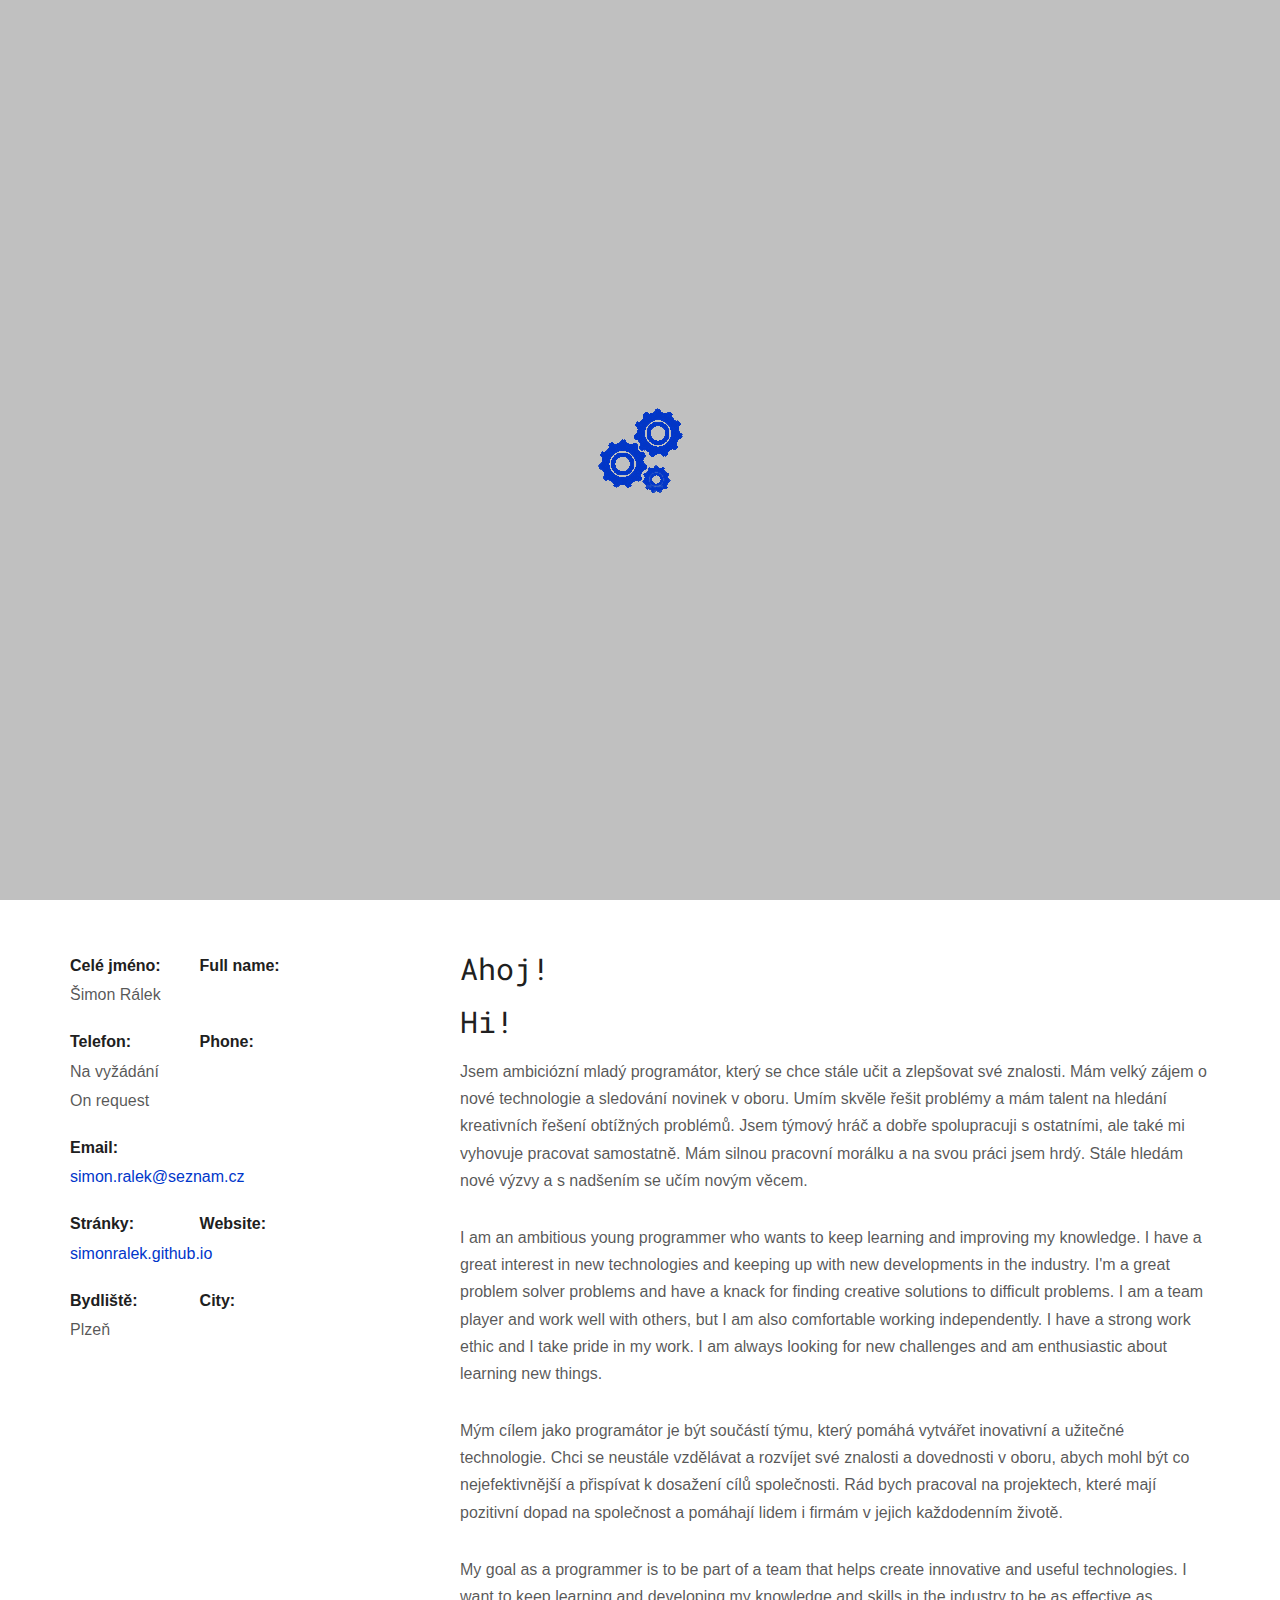
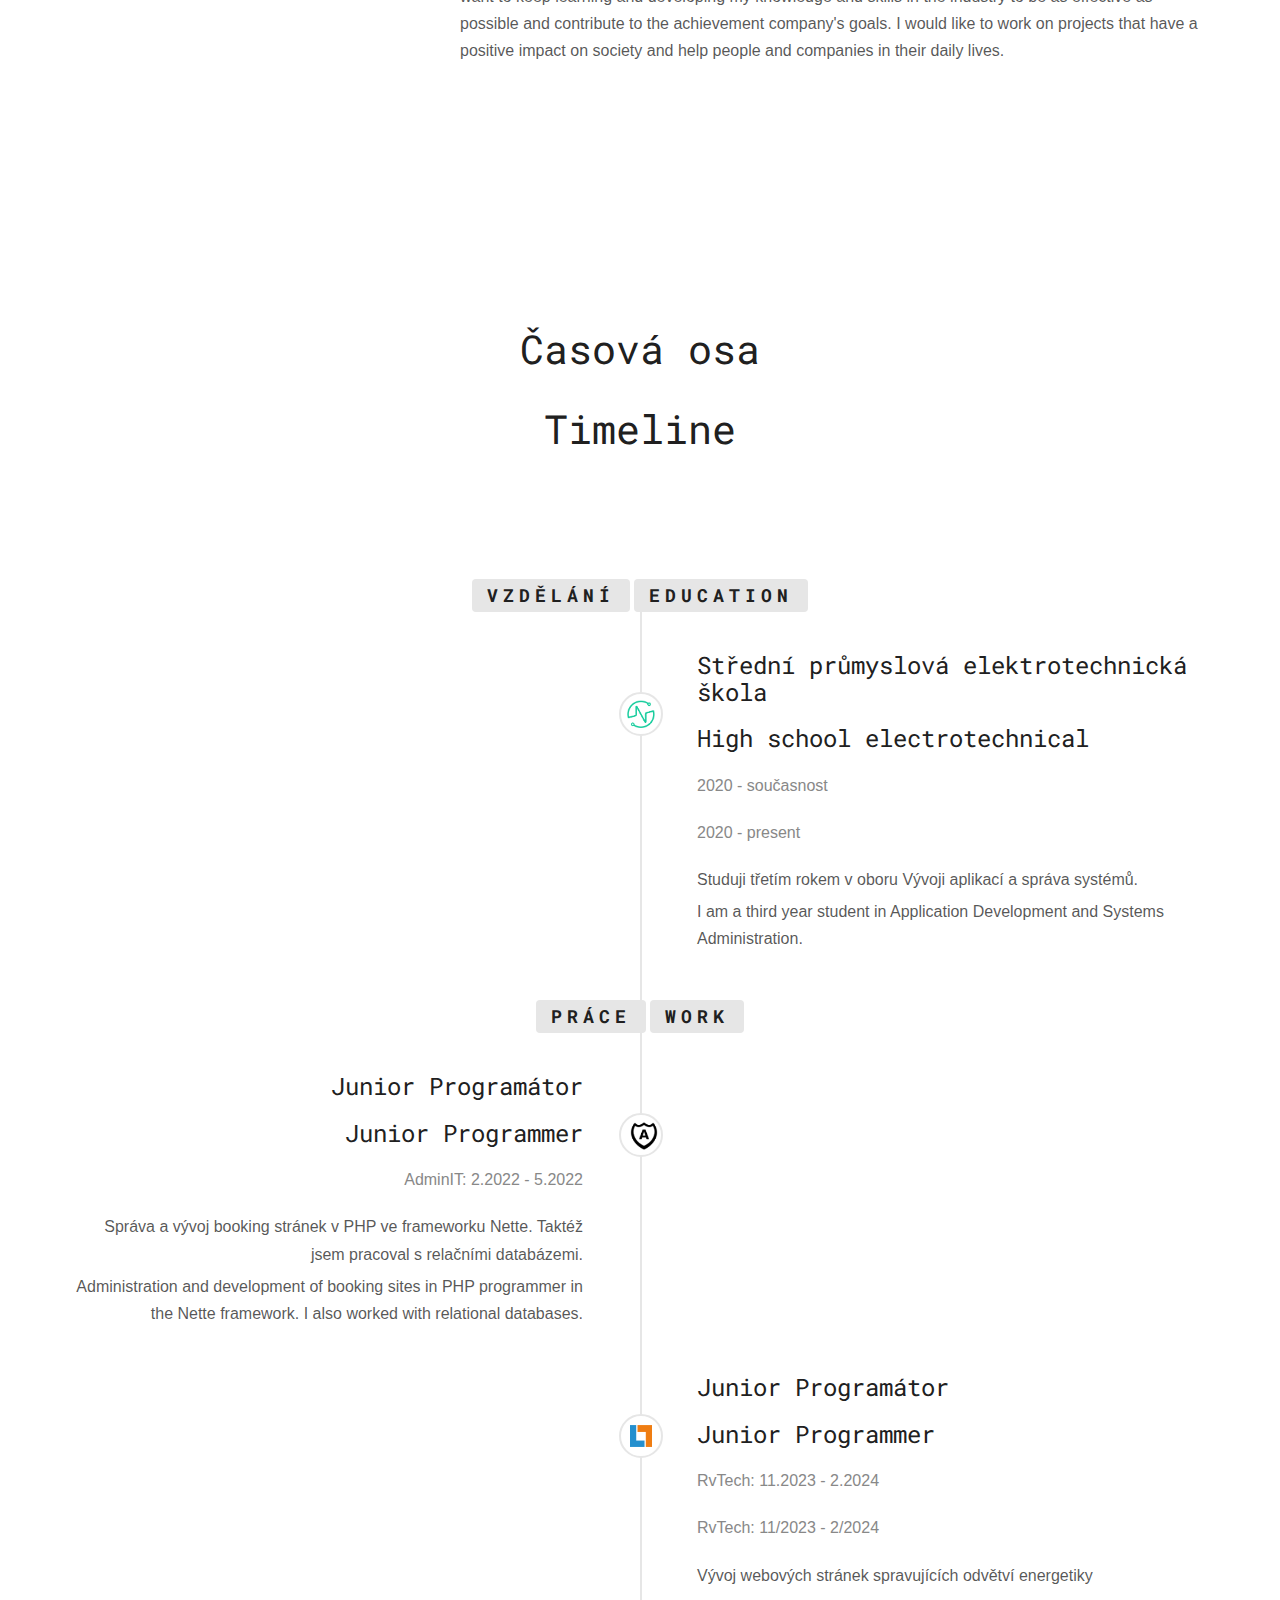
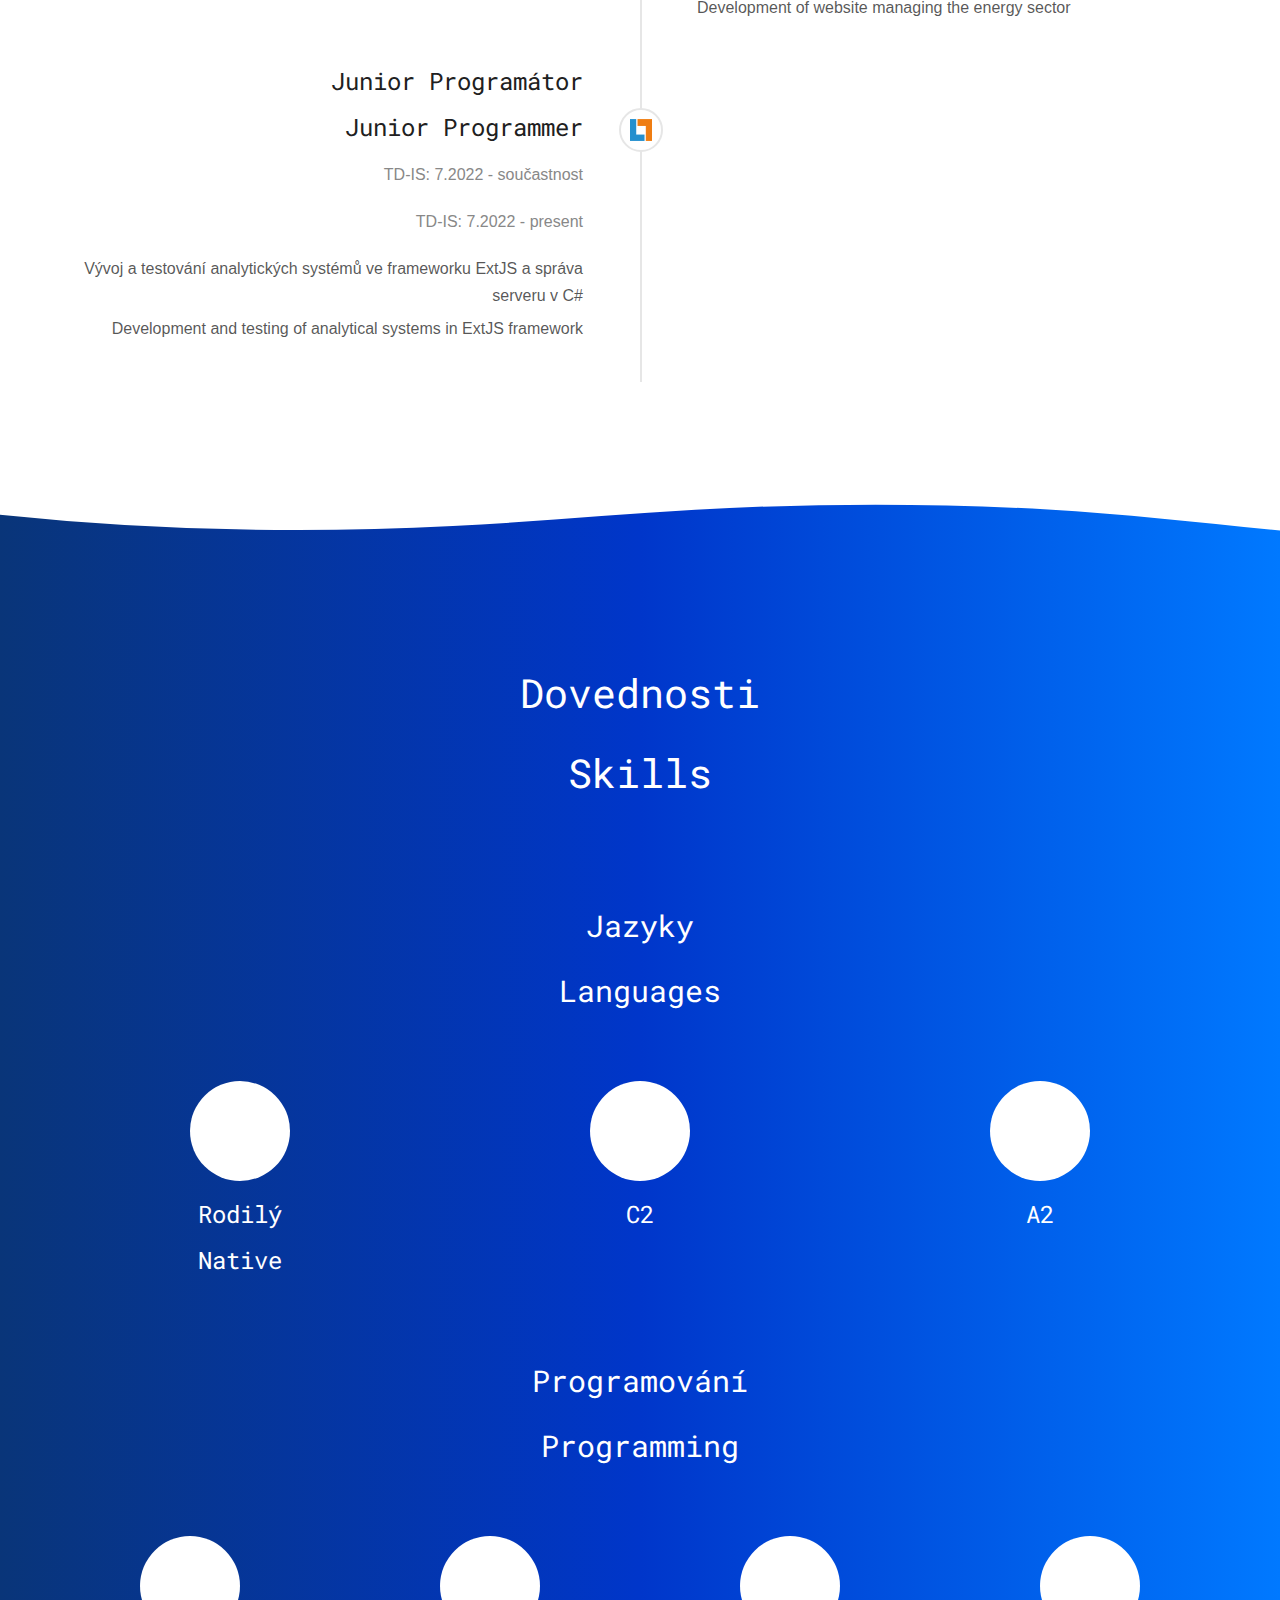
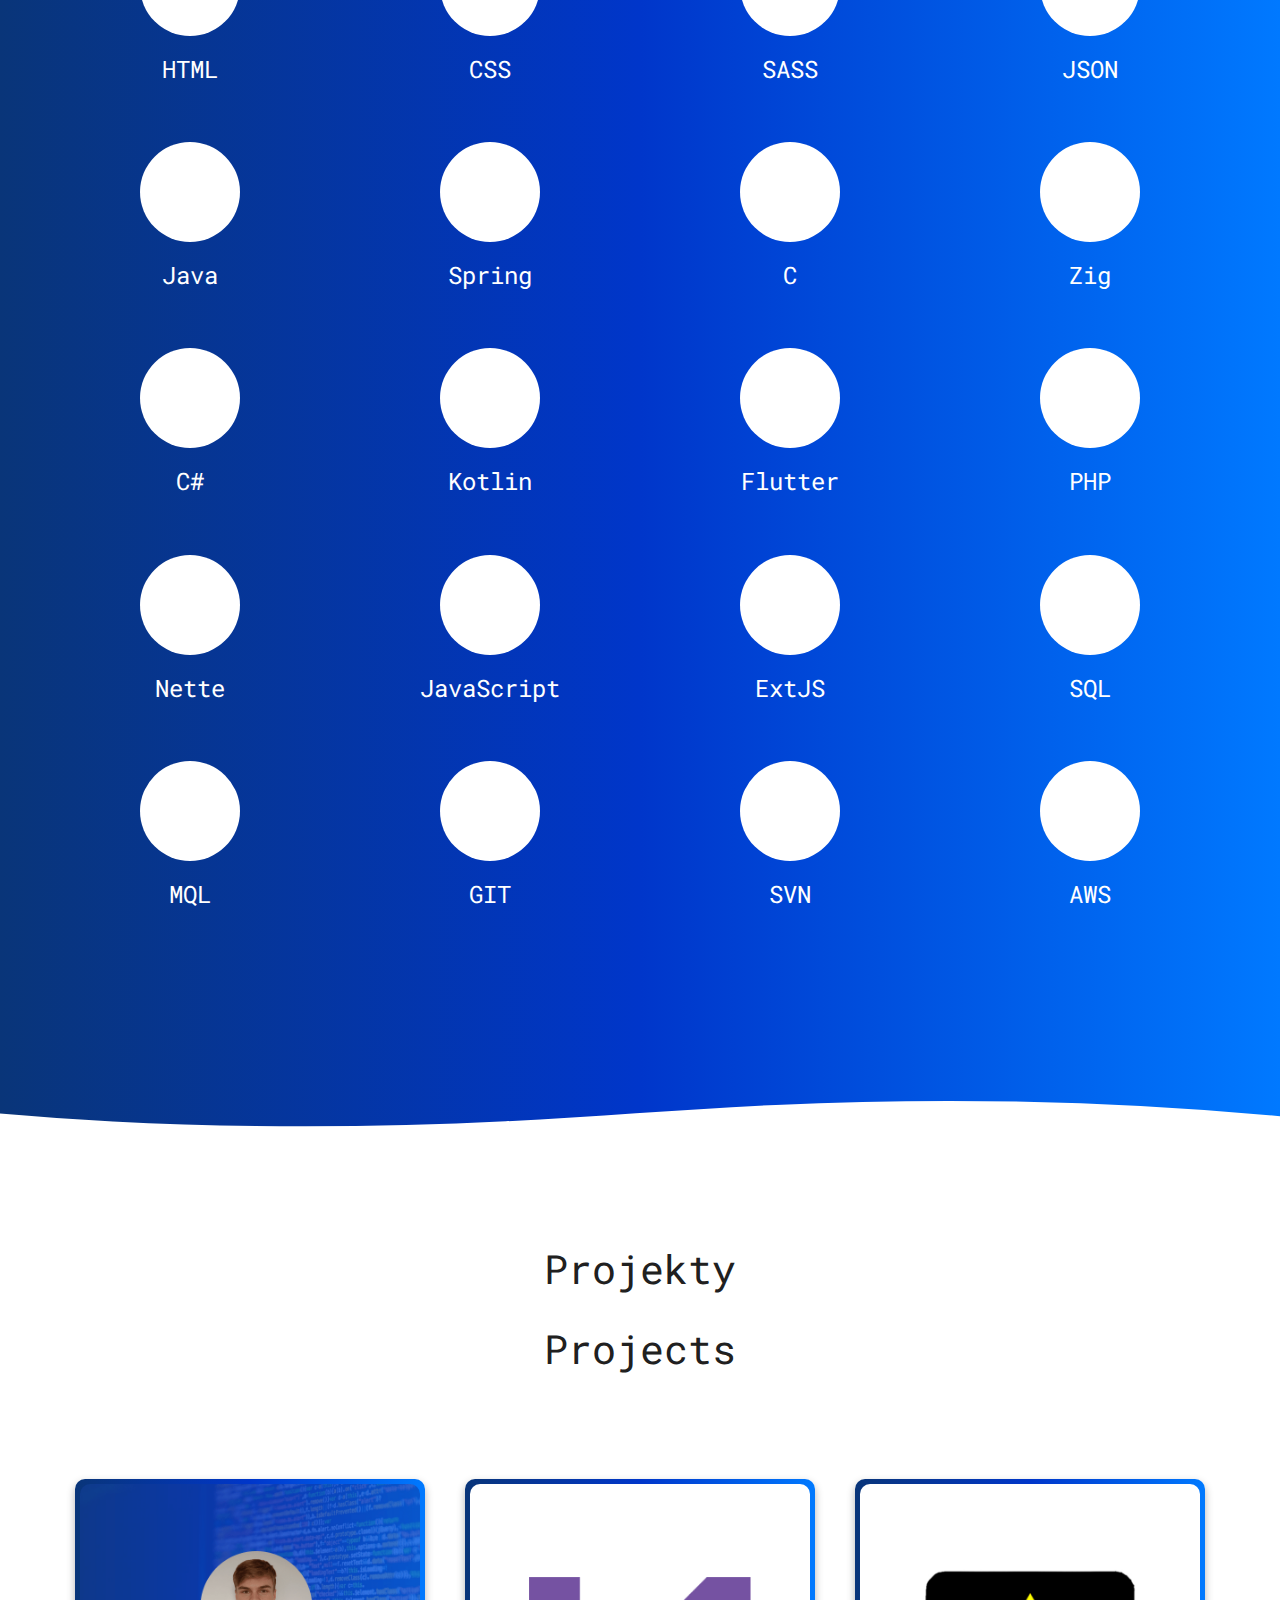
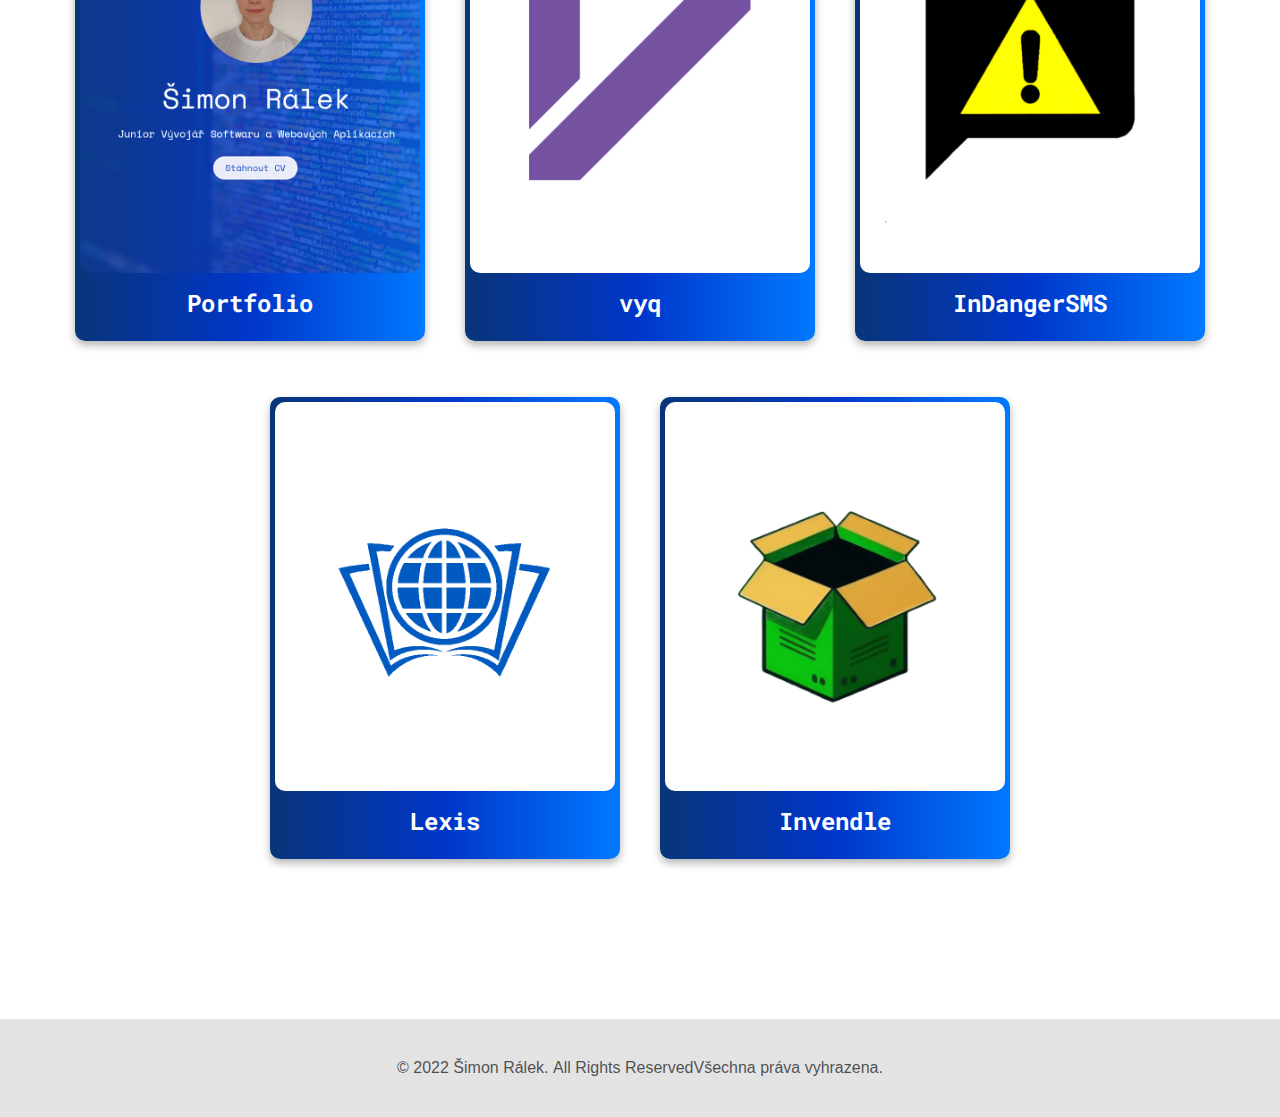
==== commit 196cae27: "Fix bug" ====
--- a/index.html
+++ b/index.html
@@ -606,7 +606,7 @@
 										Portfolio website hosted by github. Used languages: HTML, CSS, SASS, JS
 									</p>
 									<div id="draw-border">
-										<a href="https://github.com/SimonRalek/prestigious-vocabulary"
+										<a href="https://github.com/SimonRalek/simonralek.github.io"
 											style="display: flex; justify-content:center;"><button><i class="fa-brands fa-github fa-lg"
 													style="padding-right: 10px;"></i>GITHUB</button></a>
 									</div>
@@ -674,7 +674,7 @@
 							</div>
 						</div>
 					</div>
-					
+
 				</div>
 				<div class="row animate-box d-flex project-row">
 					<div class="col-md-4" style="padding-bottom:3em;display:flex;justify-content: center;">
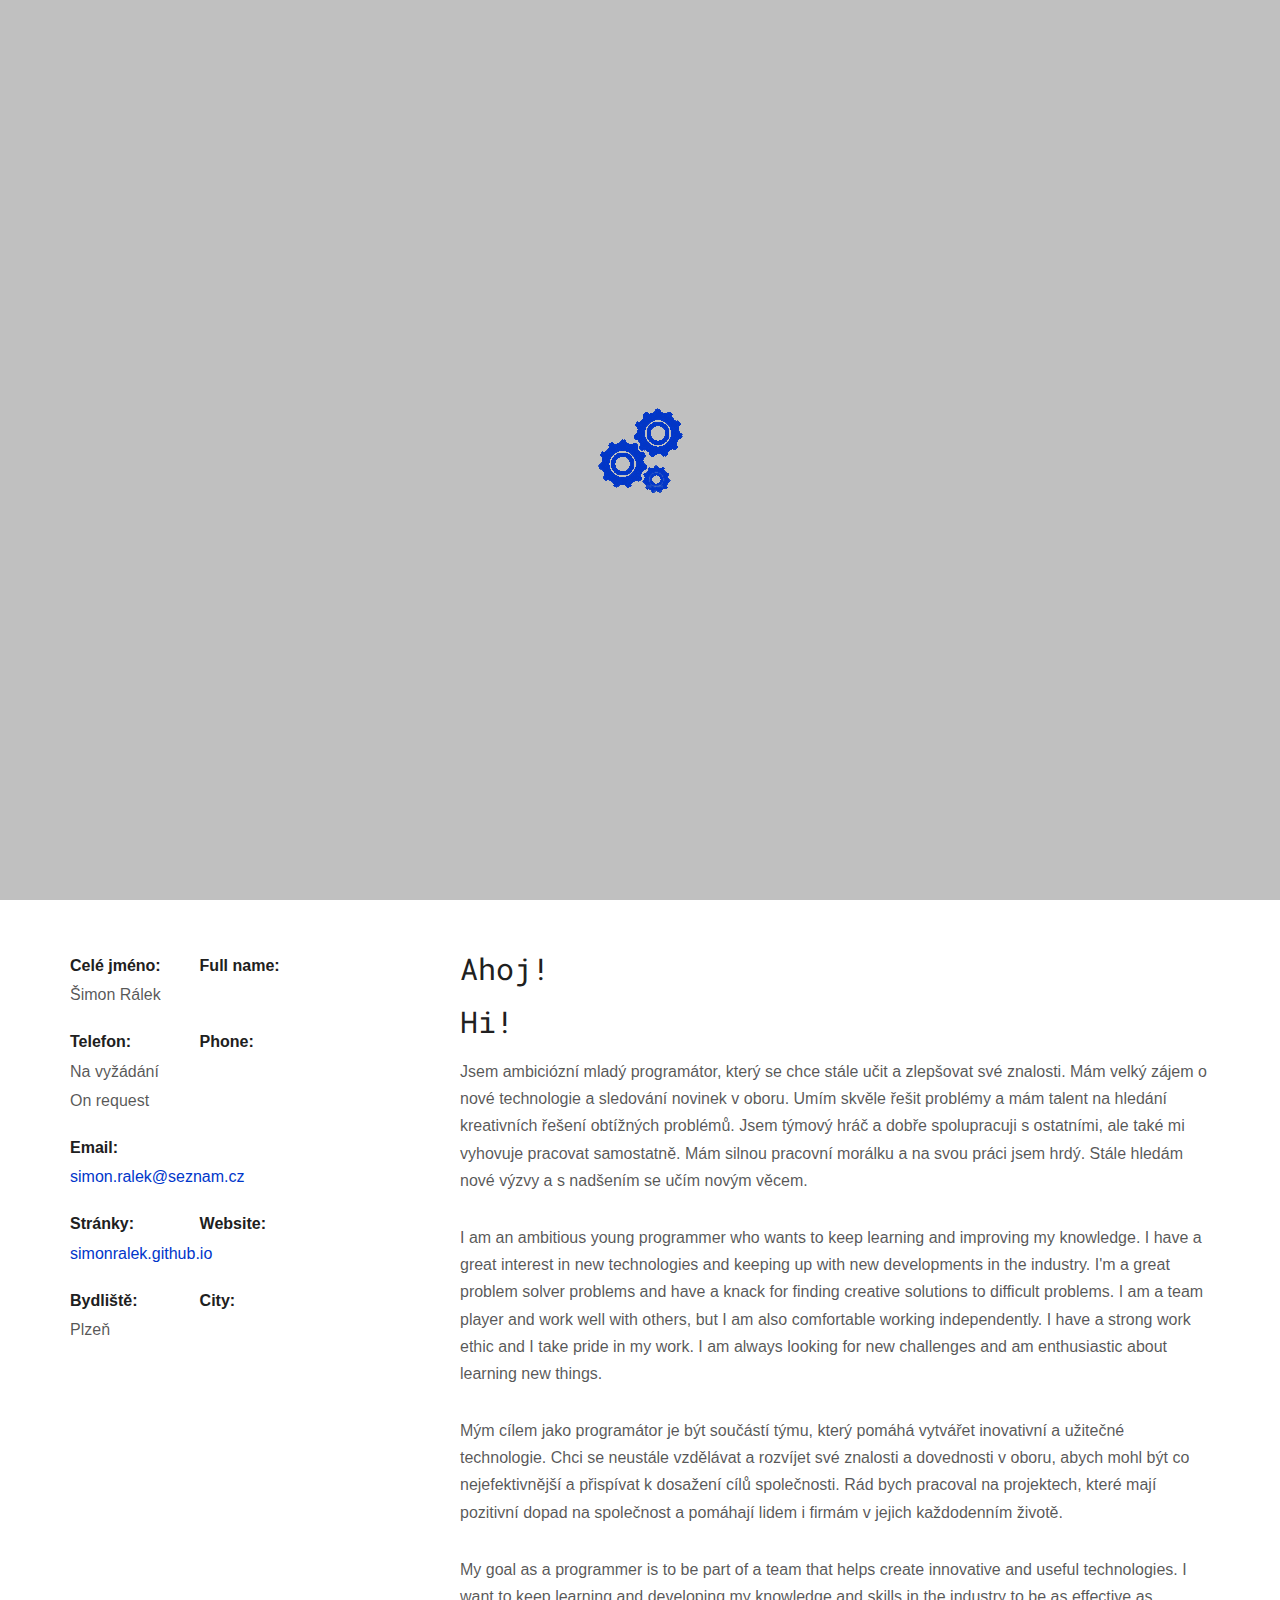
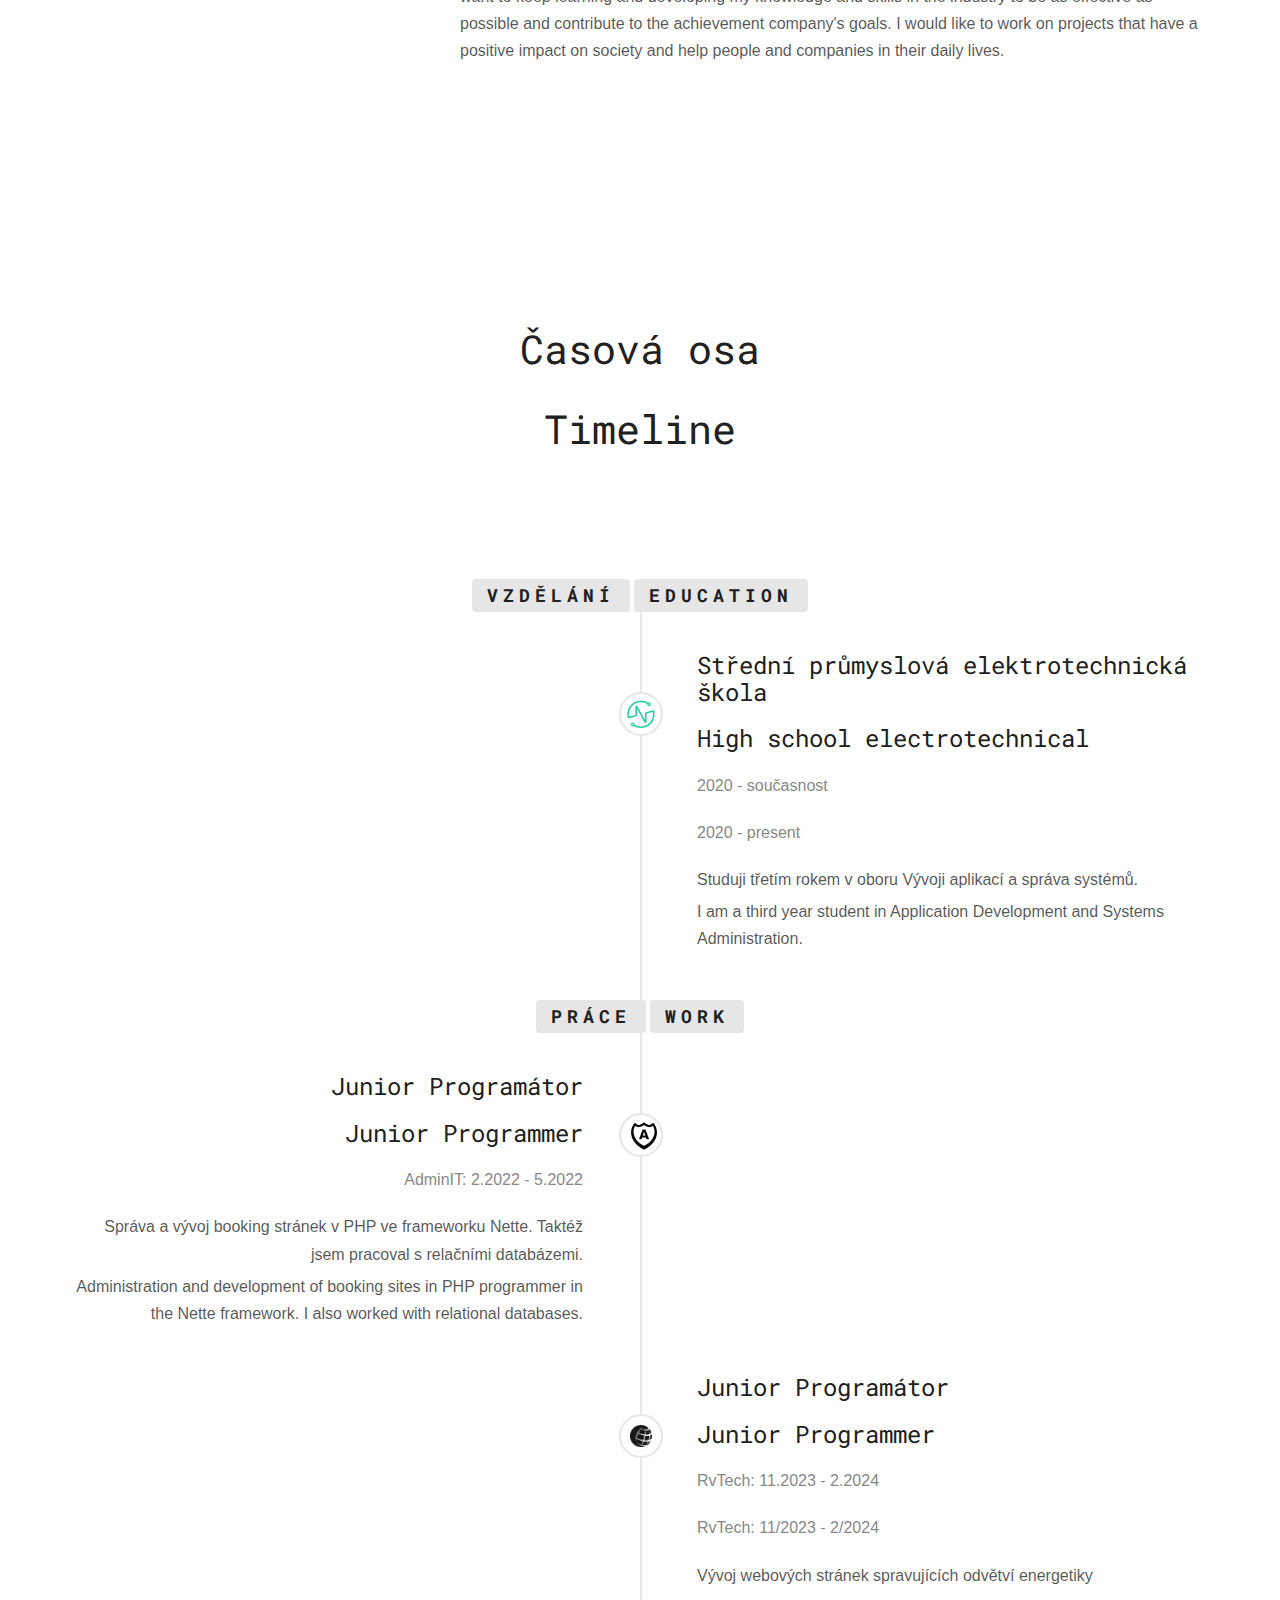
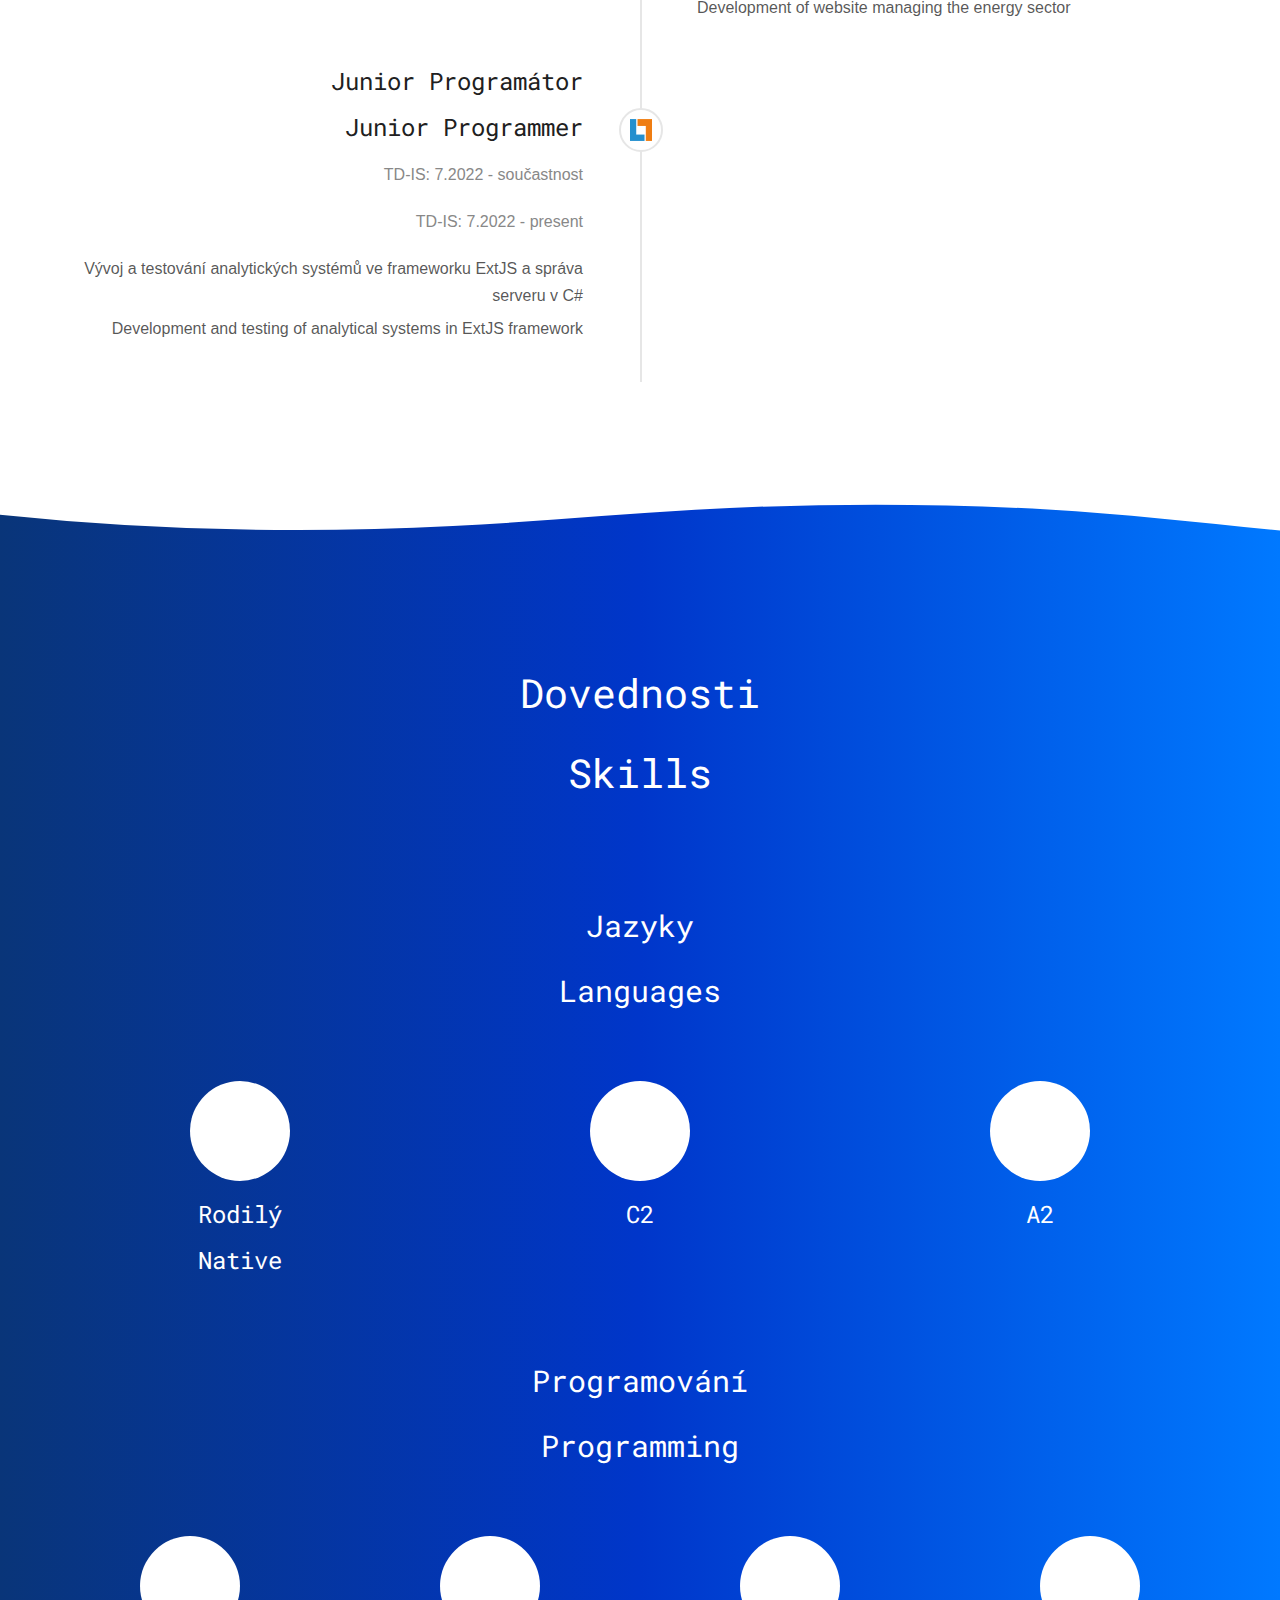
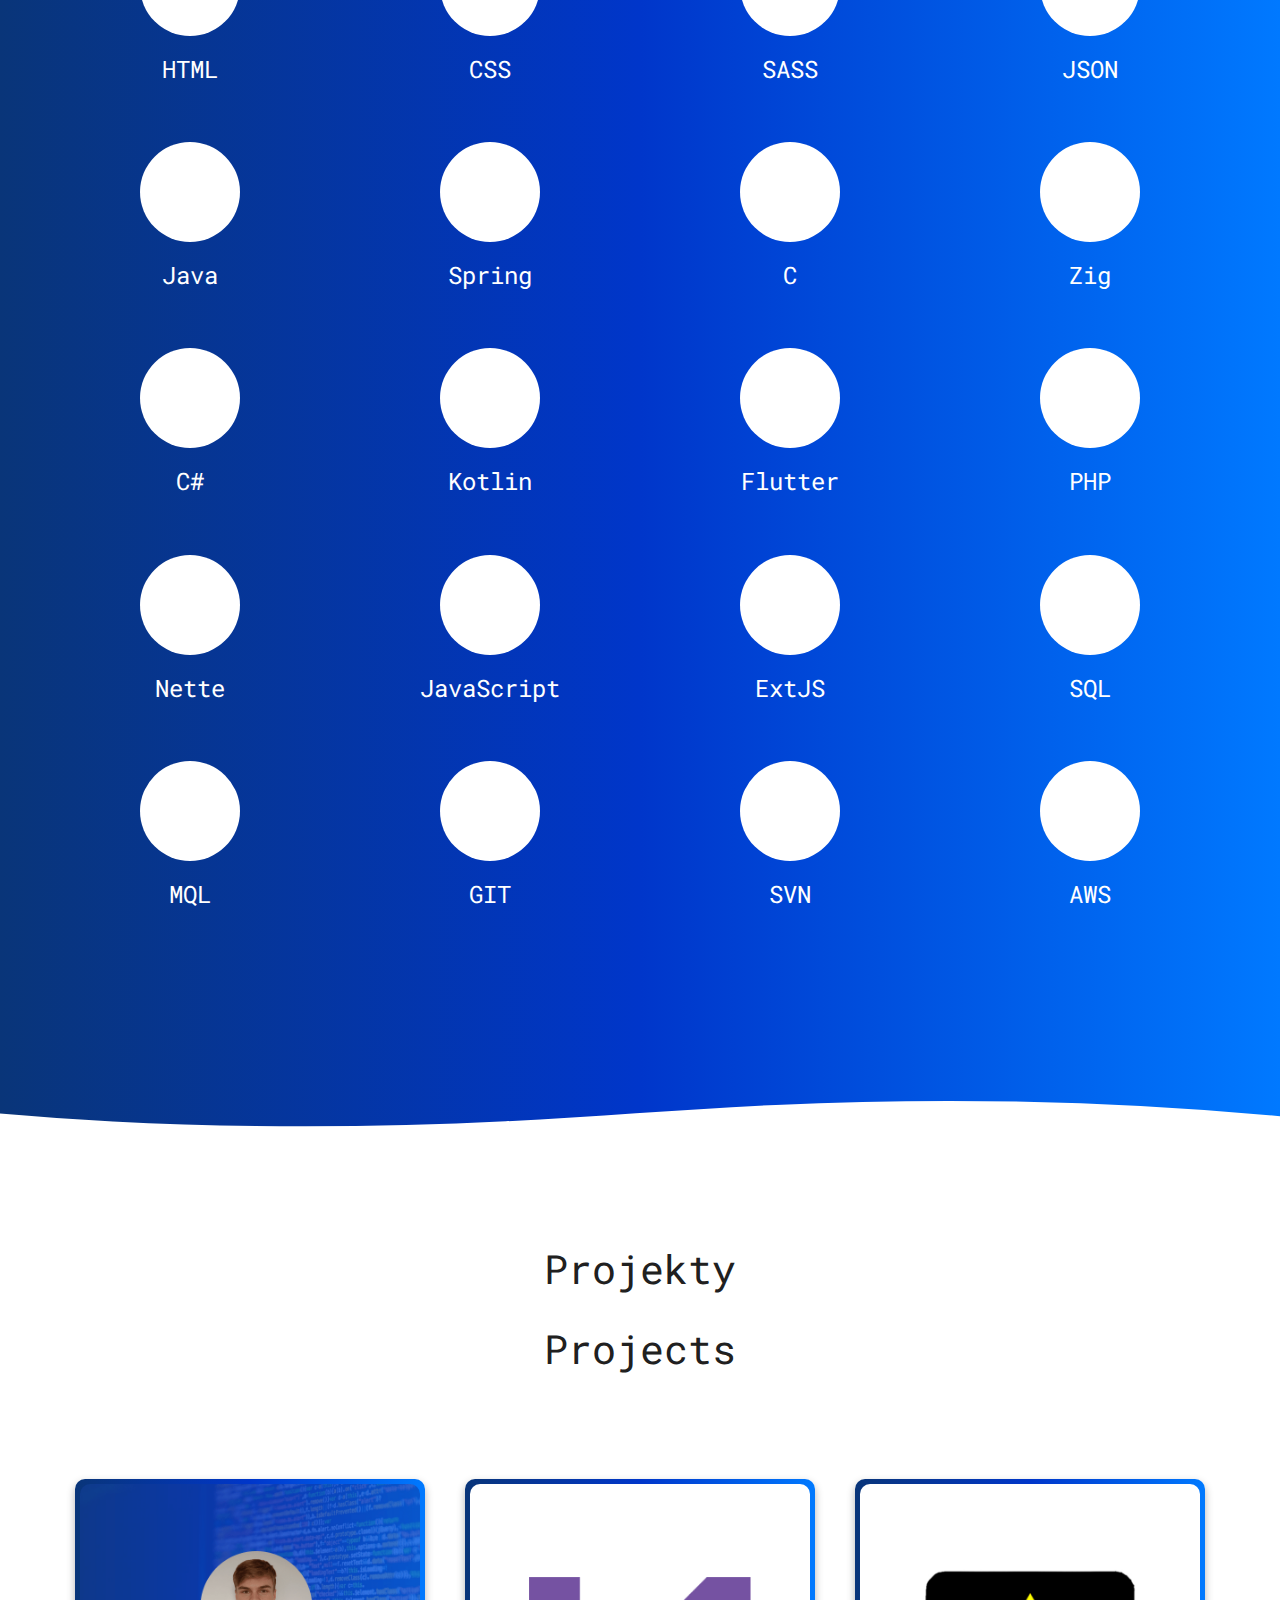
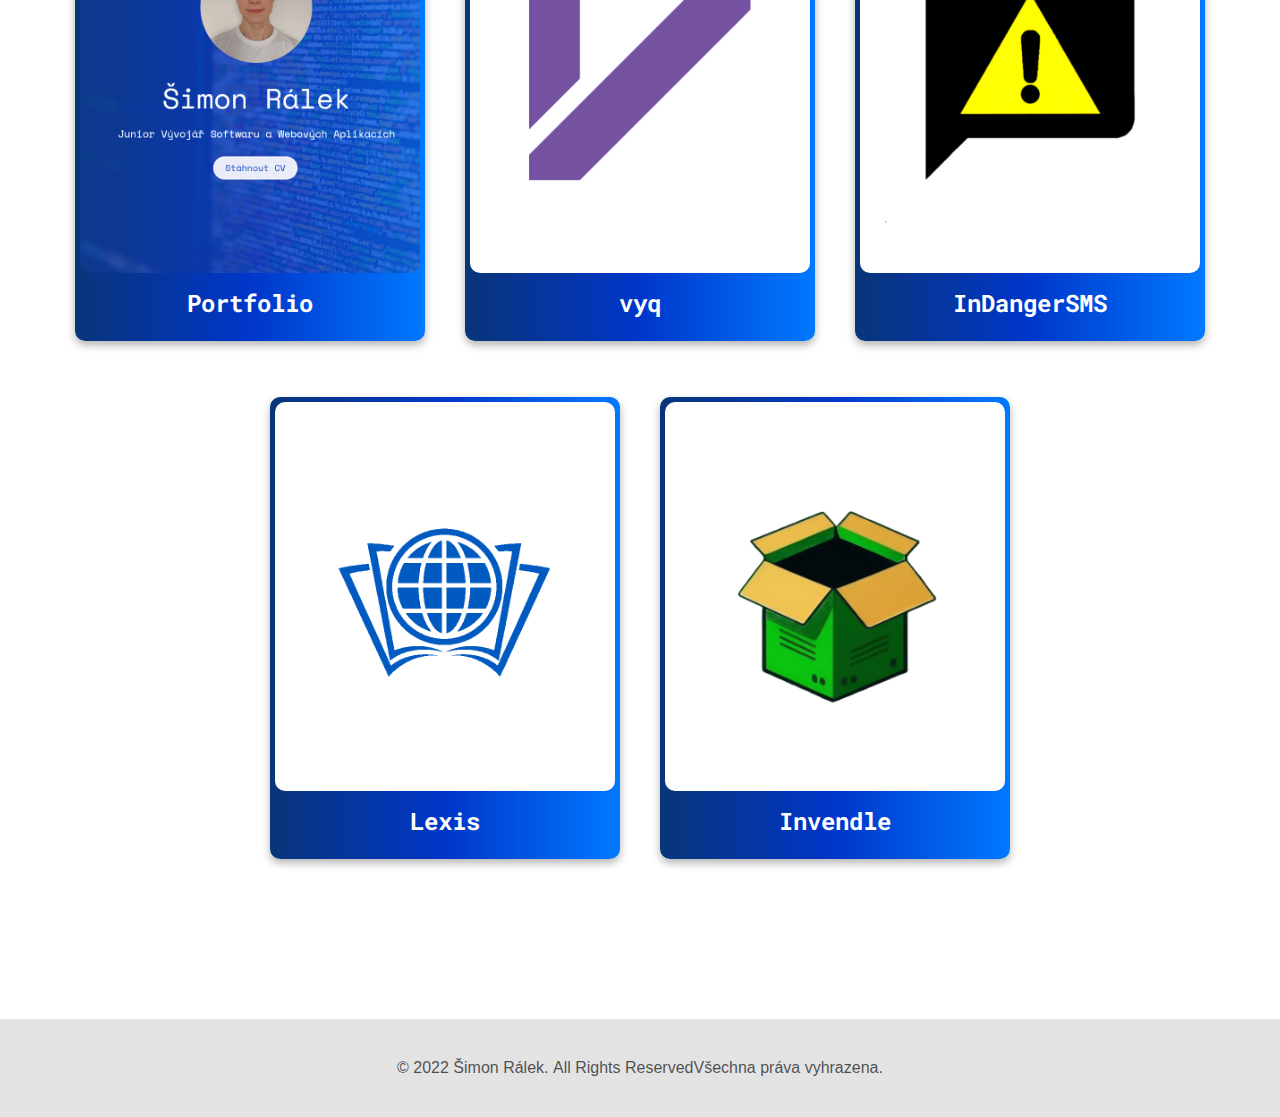
==== commit bd13fcdf: "Fix logo" ====
--- a/index.html
+++ b/index.html
@@ -242,7 +242,7 @@
 							</li>
 							<br>
 							<li class="animate-box timeline-inverted">
-								<div class="timeline-badge"><img src="images/tdis.png" width="22px" height="22px" alt=""></div>
+								<div class="timeline-badge"><img src="images/rvtech.png" width="22px" height="22px" alt=""></div>
 								<div class="timeline-panel">
 									<div class="timeline-heading">
 										<h3 lang="cs" class="timeline-title">Junior Programátor</h3>
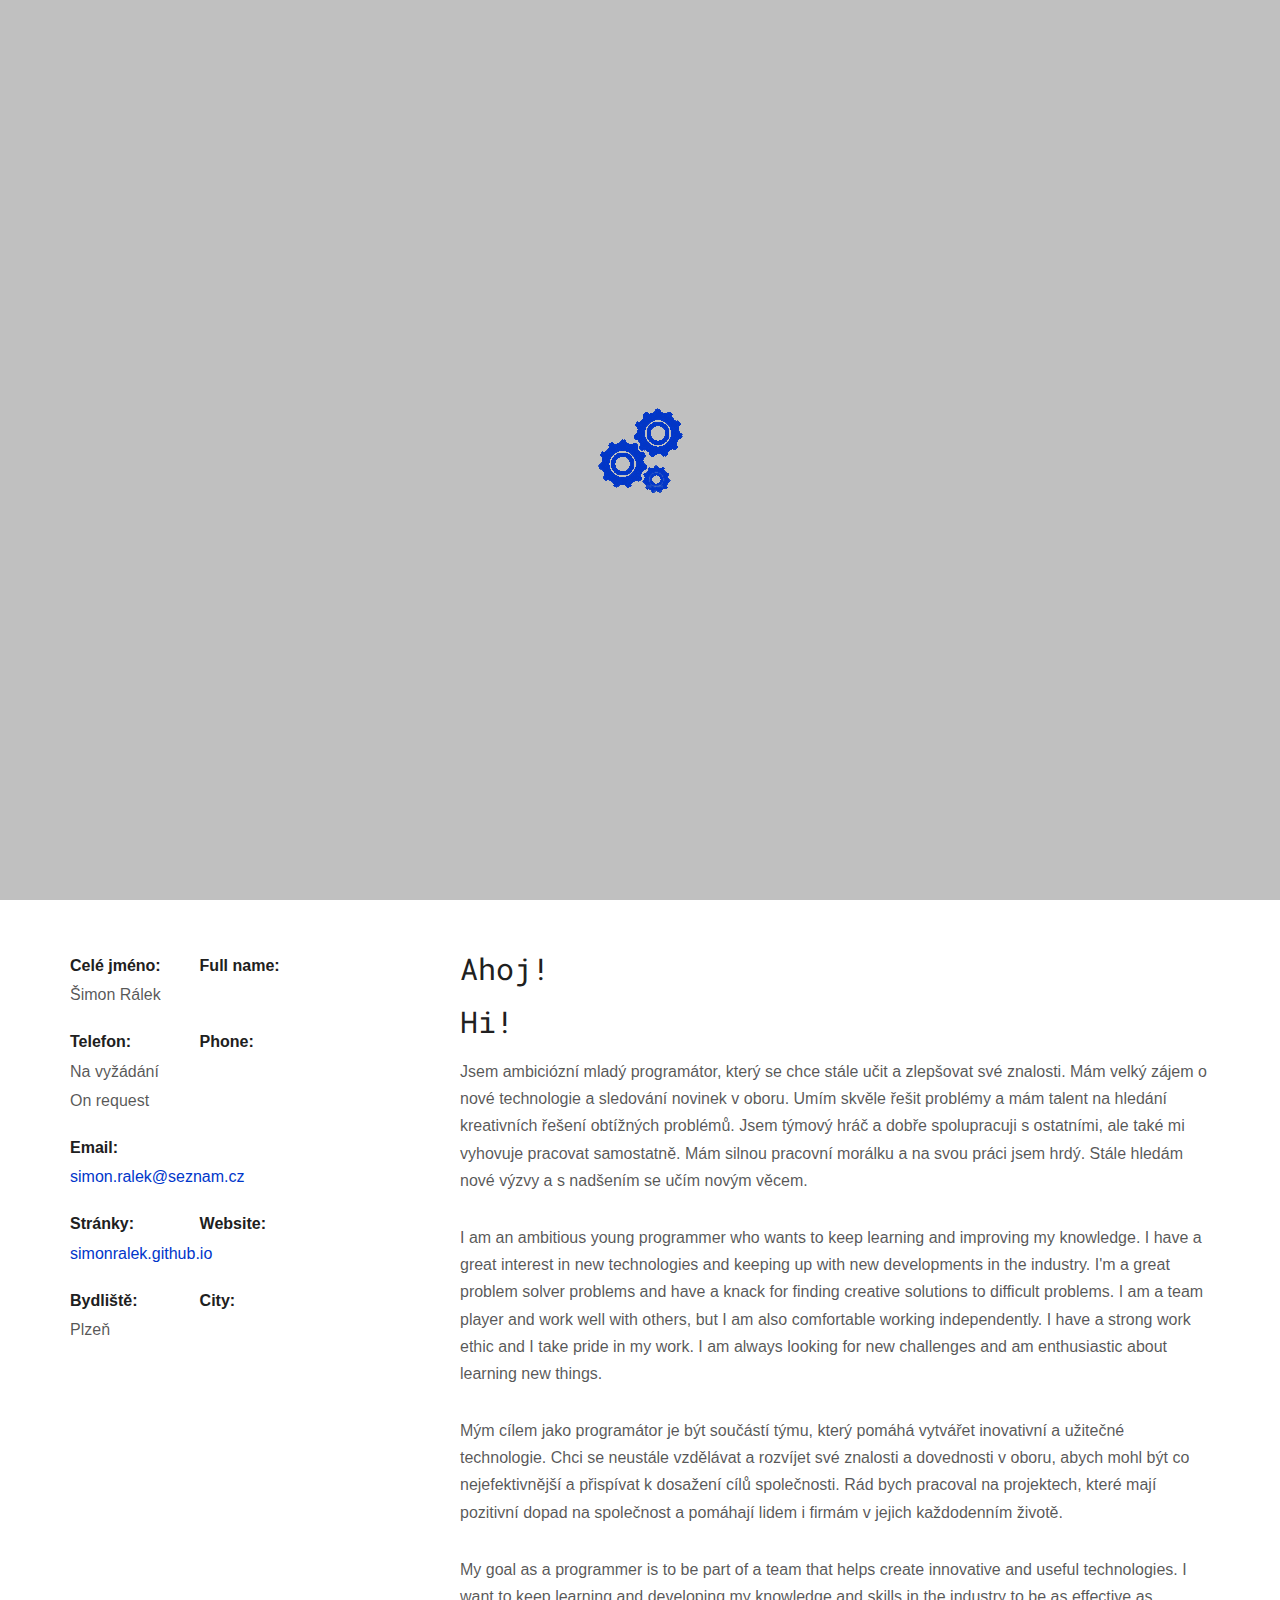
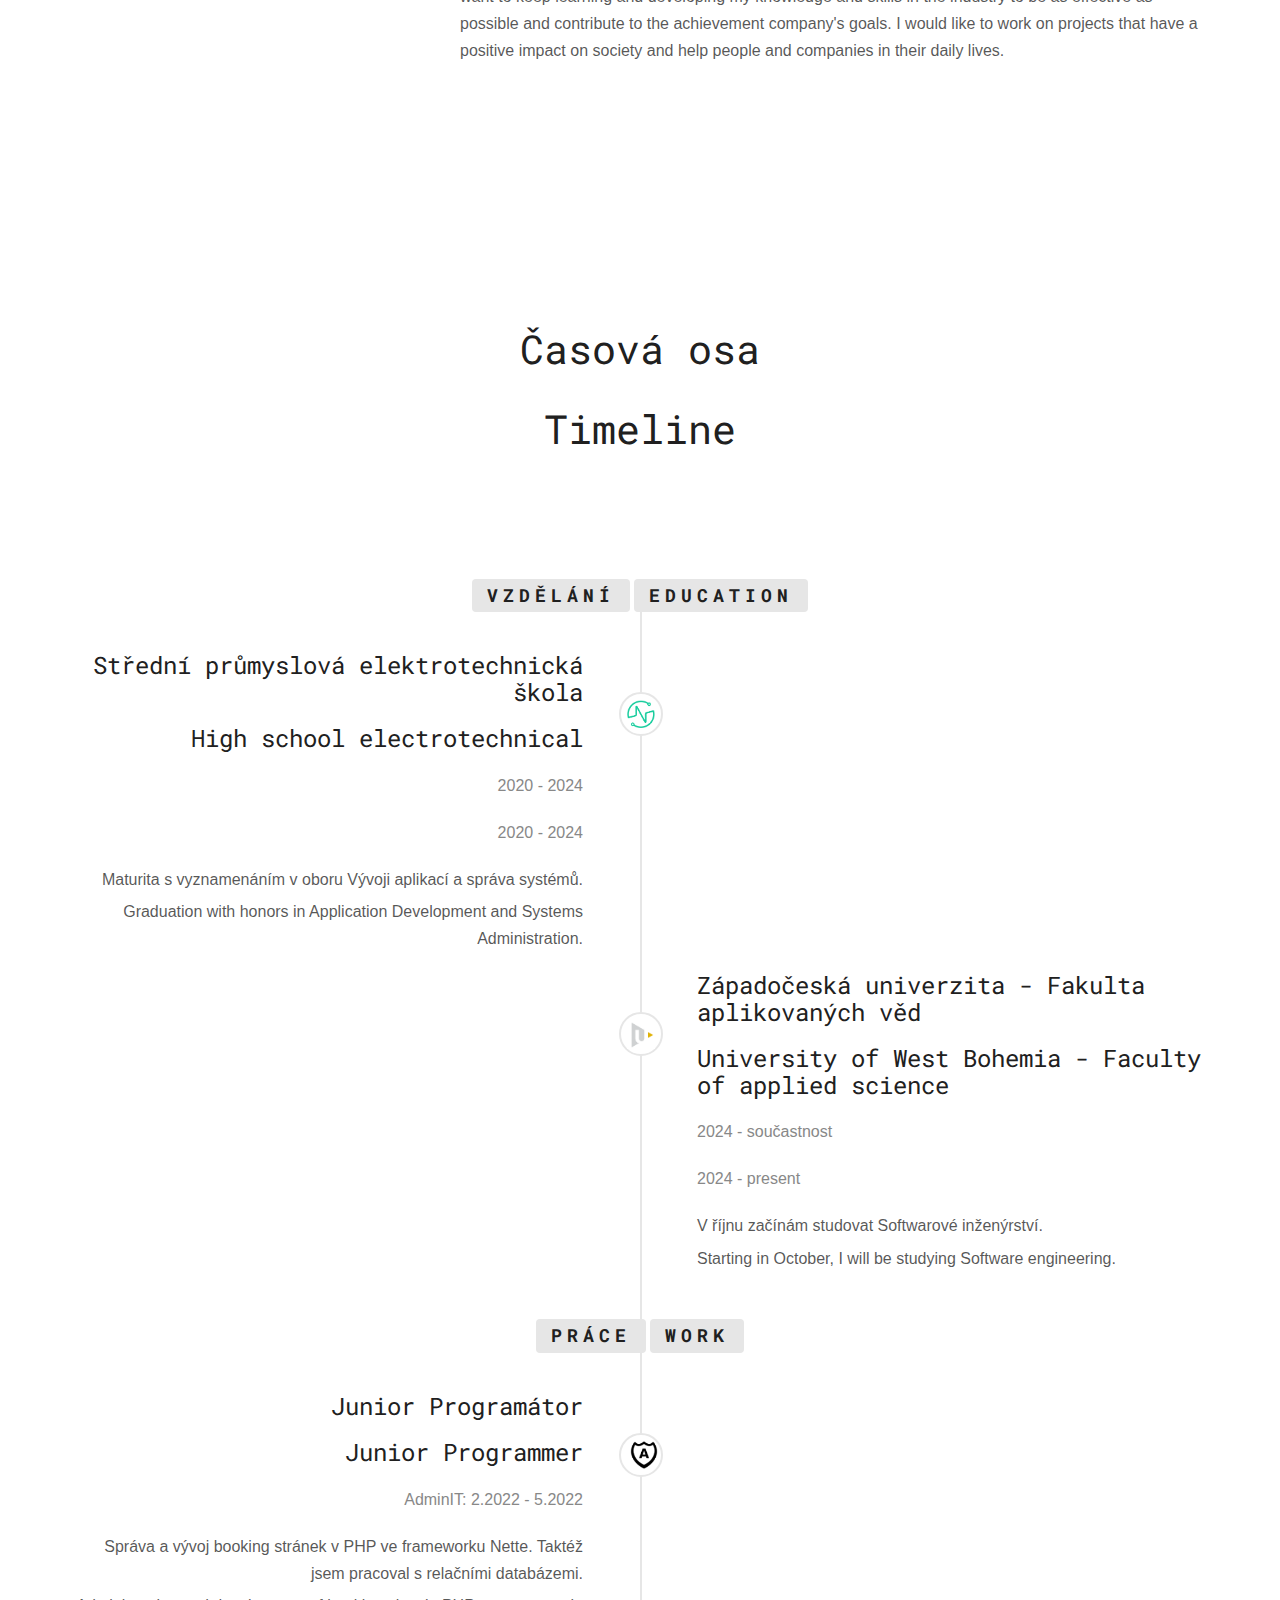
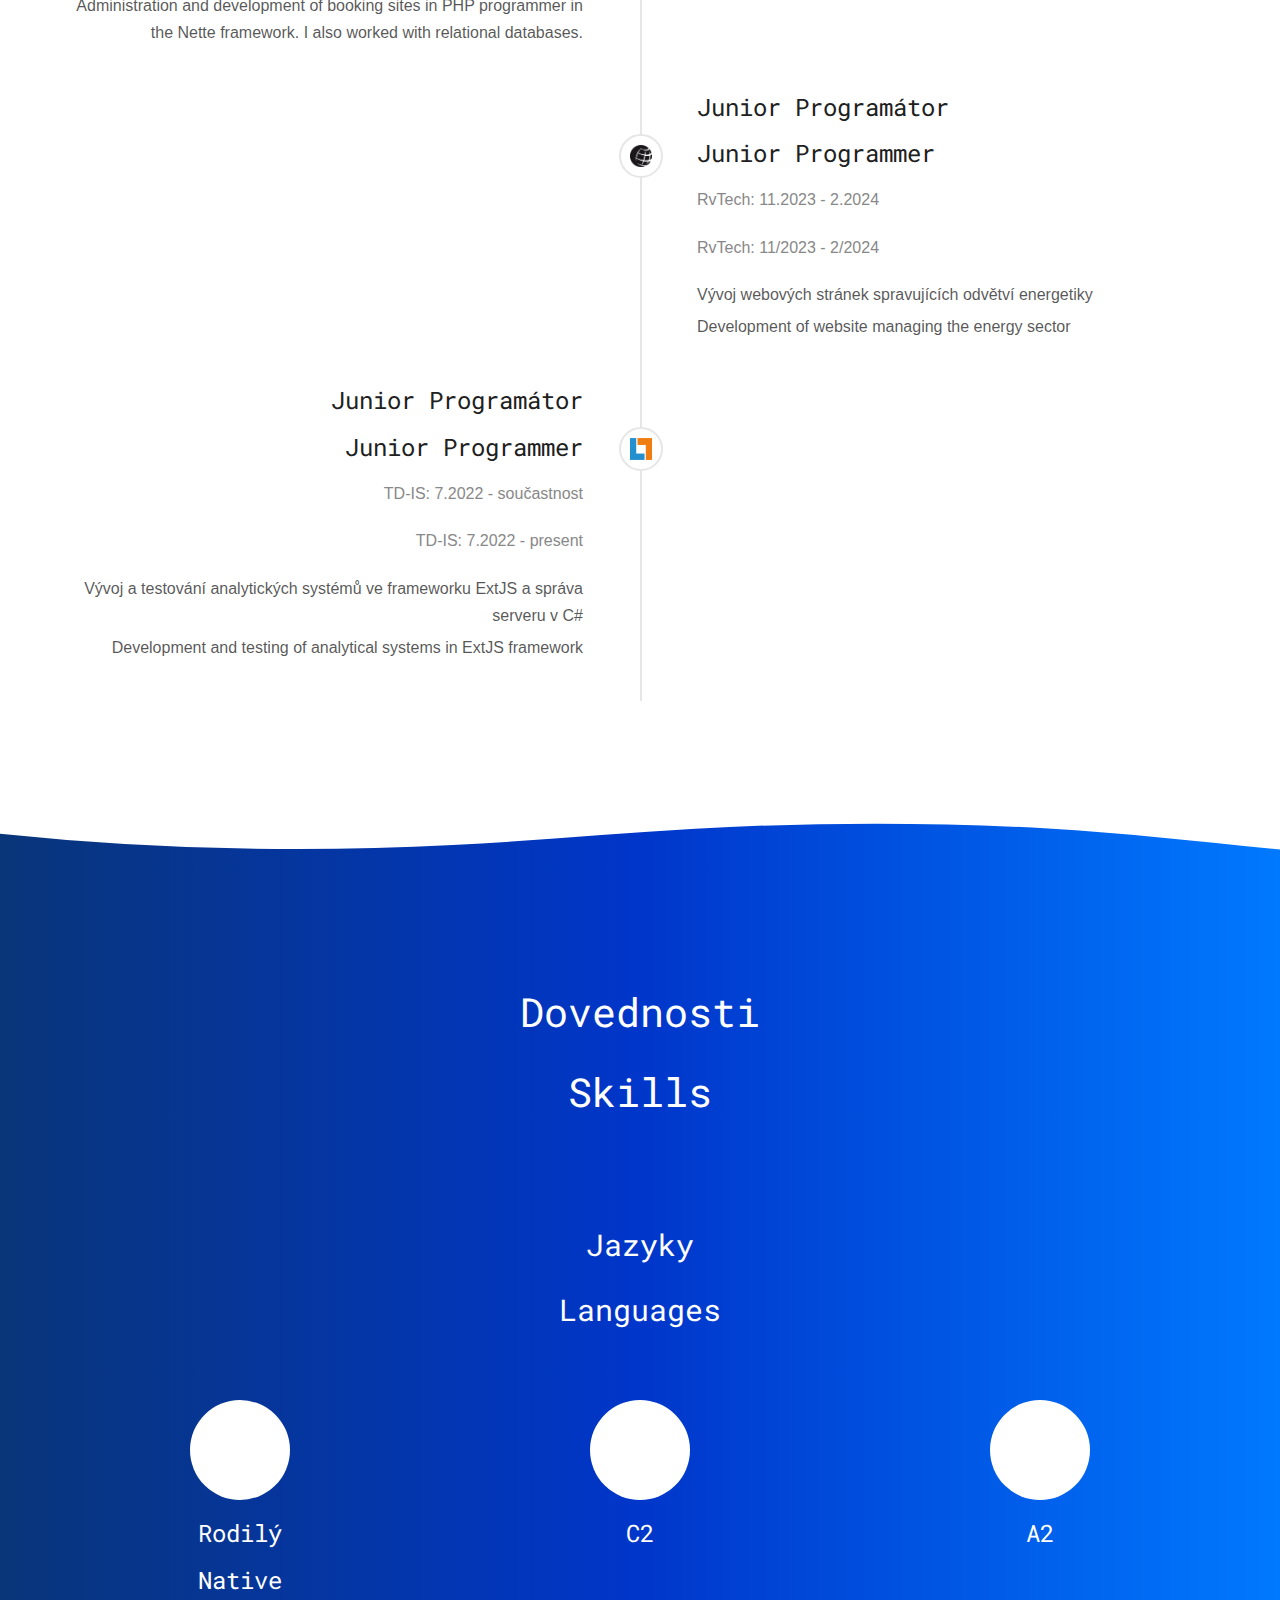
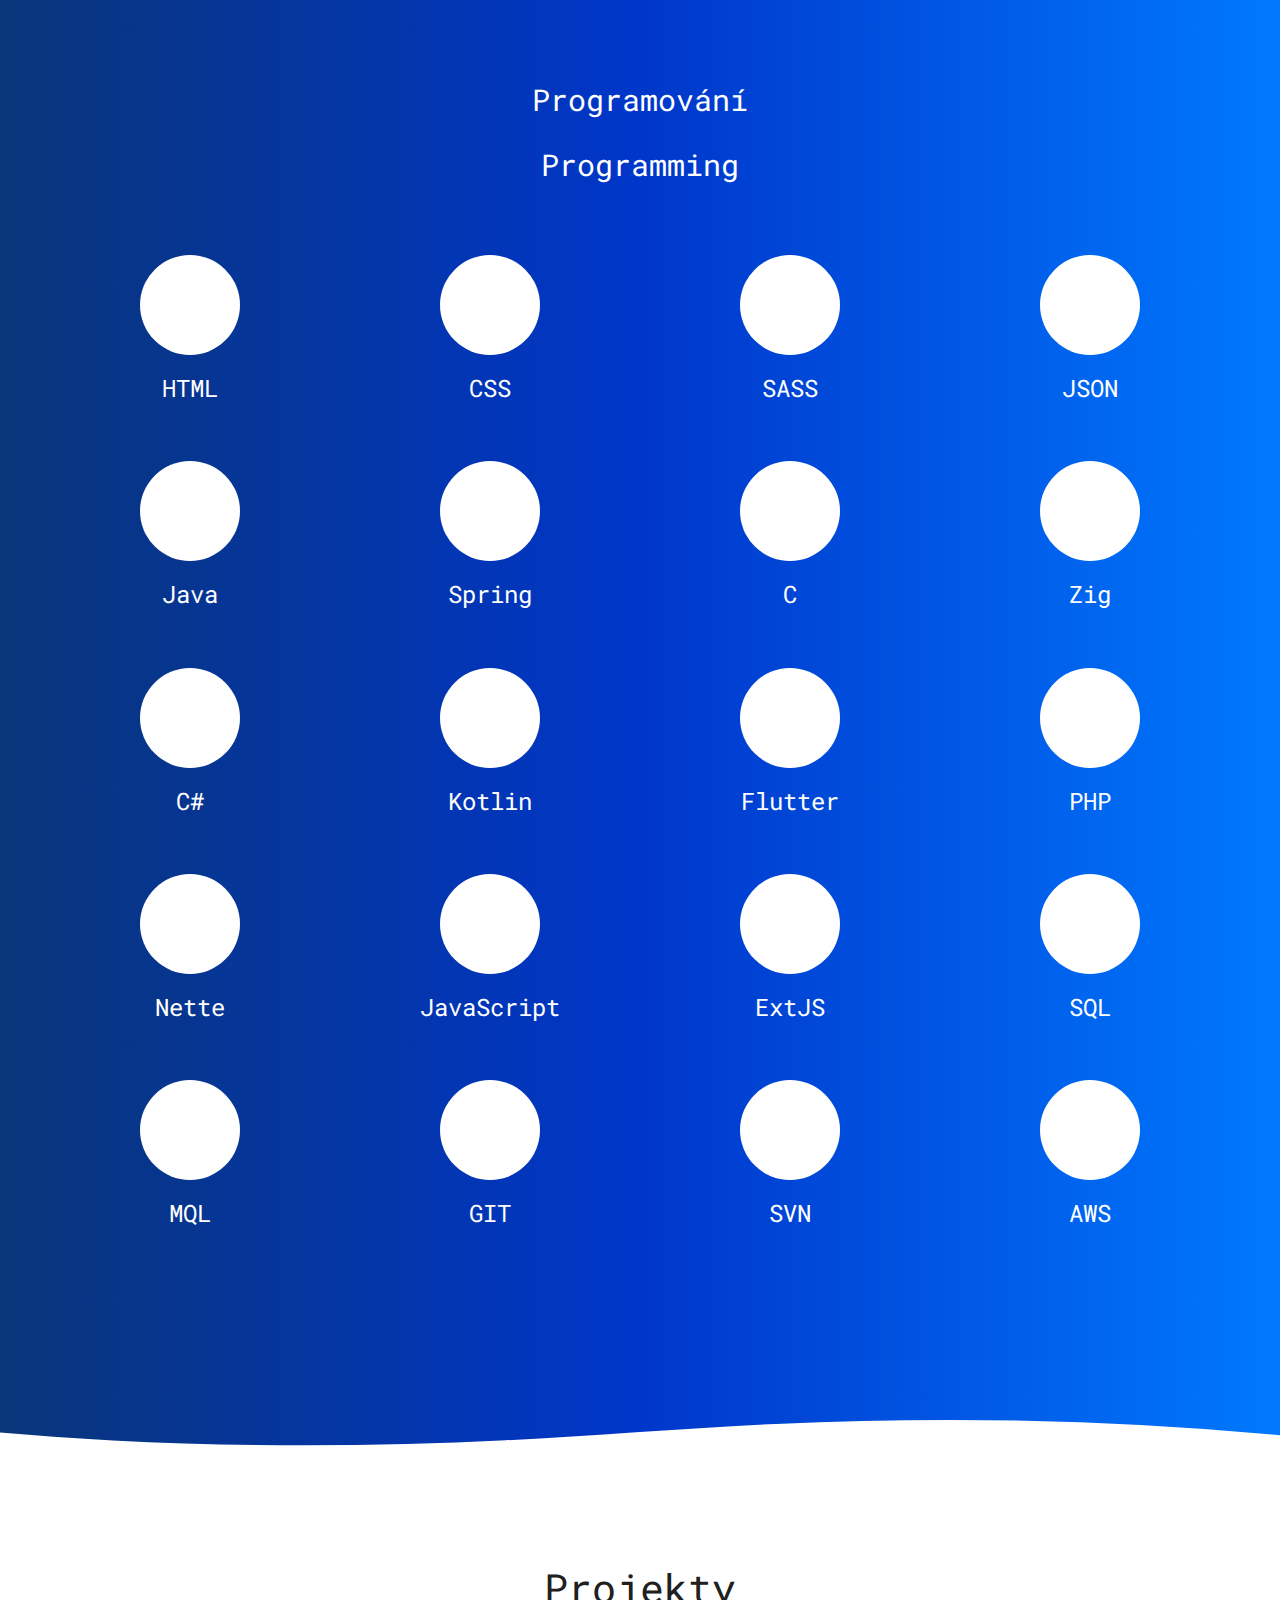
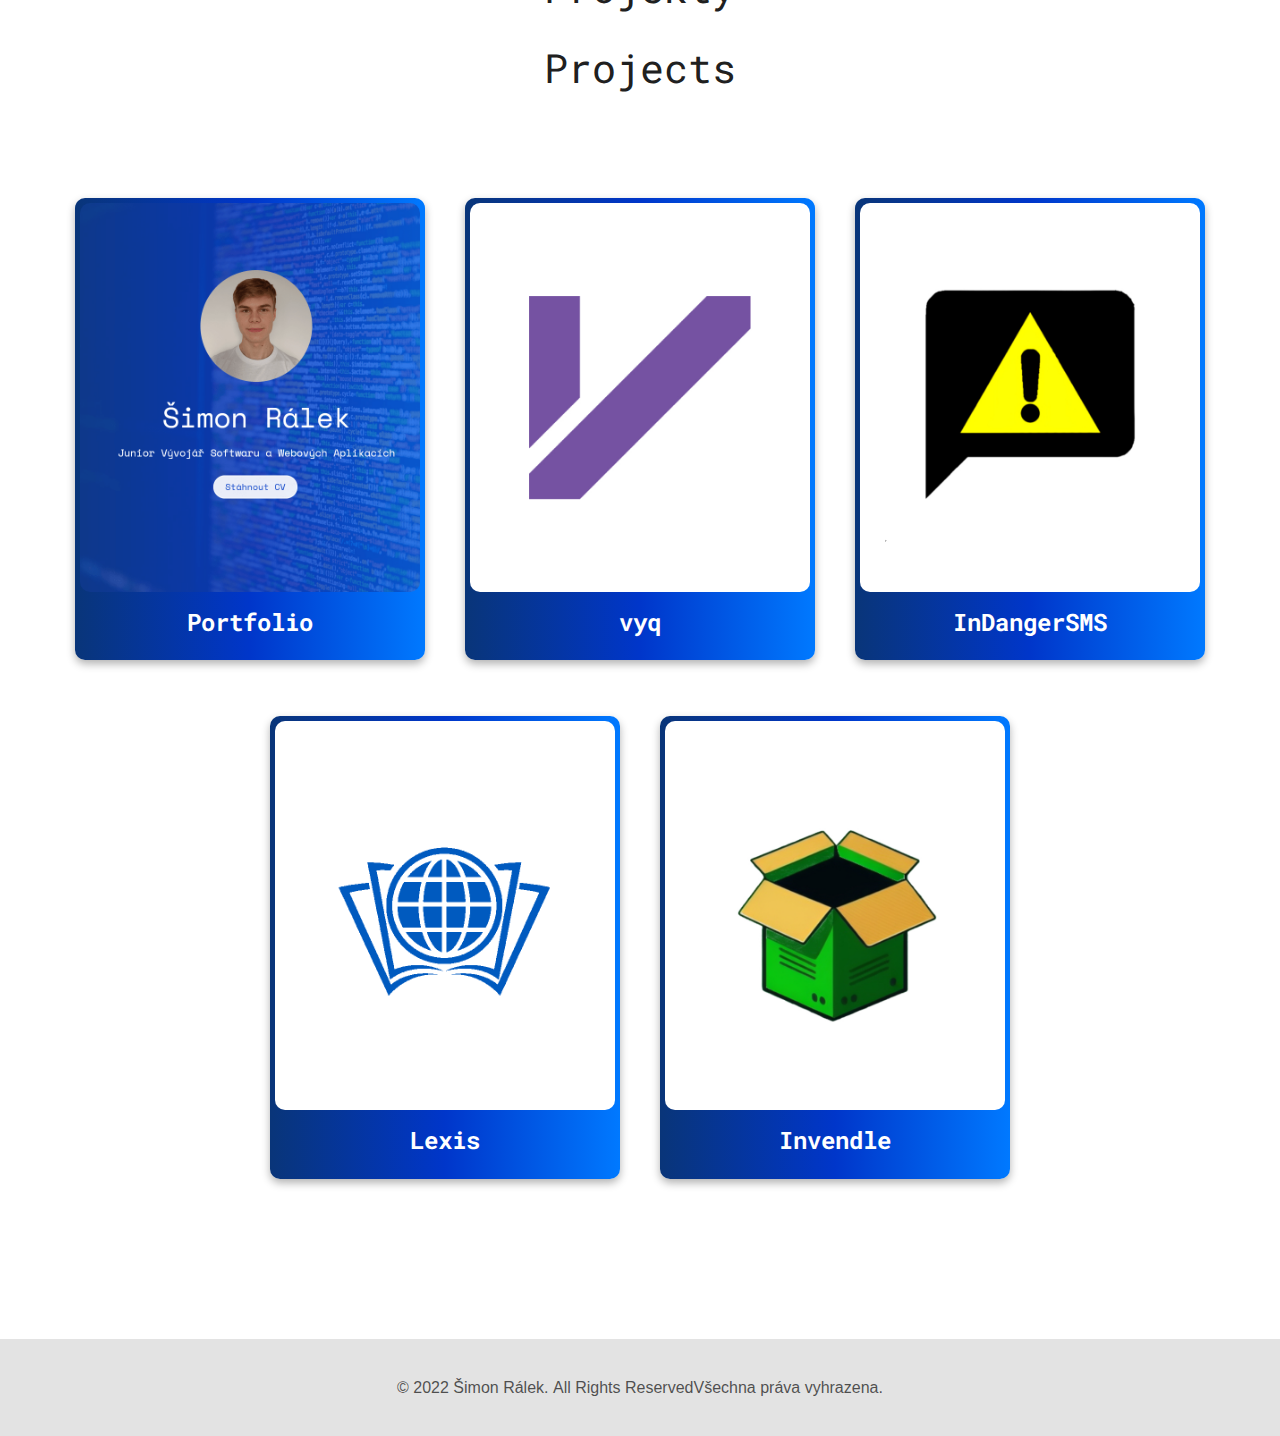
==== commit 8fbc7d9f: "Updated" ====
--- a/index.html
+++ b/index.html
@@ -193,7 +193,7 @@
 									<h3 lang="en" class="timeline-head">Education</h3>
 								</div>
 							</li>
-							<li class="timeline-inverted animate-box">
+							<li class="timeline-unverted animate-box">
 								<div class="timeline-badge" style="line-height: 37px;"><img src="images/spse.png" width="28px"
 										height="28px" alt=""></div>
 								<div class="timeline-panel">
@@ -201,13 +201,30 @@
 										<h3 lang="cs" class="timeline-title">Střední průmyslová elektrotechnická škola
 										</h3>
 										<h3 lang="en" class="timeline-title">High school electrotechnical</h3>
-										<span lang="cs" class="company">2020 - současnost</span>
-										<span lang="en" class="company">2020 - present</span>
+										<span lang="cs" class="company">2020 - 2024</span>
+										<span lang="en" class="company">2020 - 2024</span>
 									</div>
 									<div class="timeline-body">
-										<p lang="cs">Studuji třetím rokem v oboru Vývoji aplikací a správa systémů.</p>
-										<p lang="en">I am a third year student in Application Development and Systems
+										<p lang="cs">Maturita s vyznamenáním v oboru Vývoji aplikací a správa systémů.</p>
+										<p lang="en">Graduation with honors in Application Development and Systems
 											Administration.</p>
+									</div>
+								</div>
+							</li>
+							<li class="timeline-inverted animate-box">
+								<div class="timeline-badge" style="line-height: 37px;"><img src="images/fav.png" width="28px"
+										height="28px" alt=""></div>
+								<div class="timeline-panel">
+									<div class="timeline-heading">
+										<h3 lang="cs" class="timeline-title">Západočeská univerzita - Fakulta aplikovaných věd
+										</h3>
+										<h3 lang="en" class="timeline-title">University of West Bohemia - Faculty of applied science</h3>
+										<span lang="cs" class="company">2024 - součastnost</span>
+										<span lang="en" class="company">2024 - present</span>
+									</div>
+									<div class="timeline-body">
+										<p lang="cs">V říjnu začínám studovat Softwarové inženýrství.</p>
+										<p lang="en">Starting in October, I will be studying Software engineering.</p>
 									</div>
 								</div>
 							</li>
--- a/css/style.css
+++ b/css/style.css
@@ -716,9 +716,12 @@
   text-align: right;
 }
 
-@media screen and (max-width: 768px) {
+@media screen and (max-width: 992px) {
   .timeline>li.timeline-unverted {
     text-align: left;
+  }
+  .timeline > li {
+    margin-bottom: 35px;
   }
 }
 
@@ -2048,4 +2051,4 @@
     display: flex;
     justify-content: center;
   }
-}+}
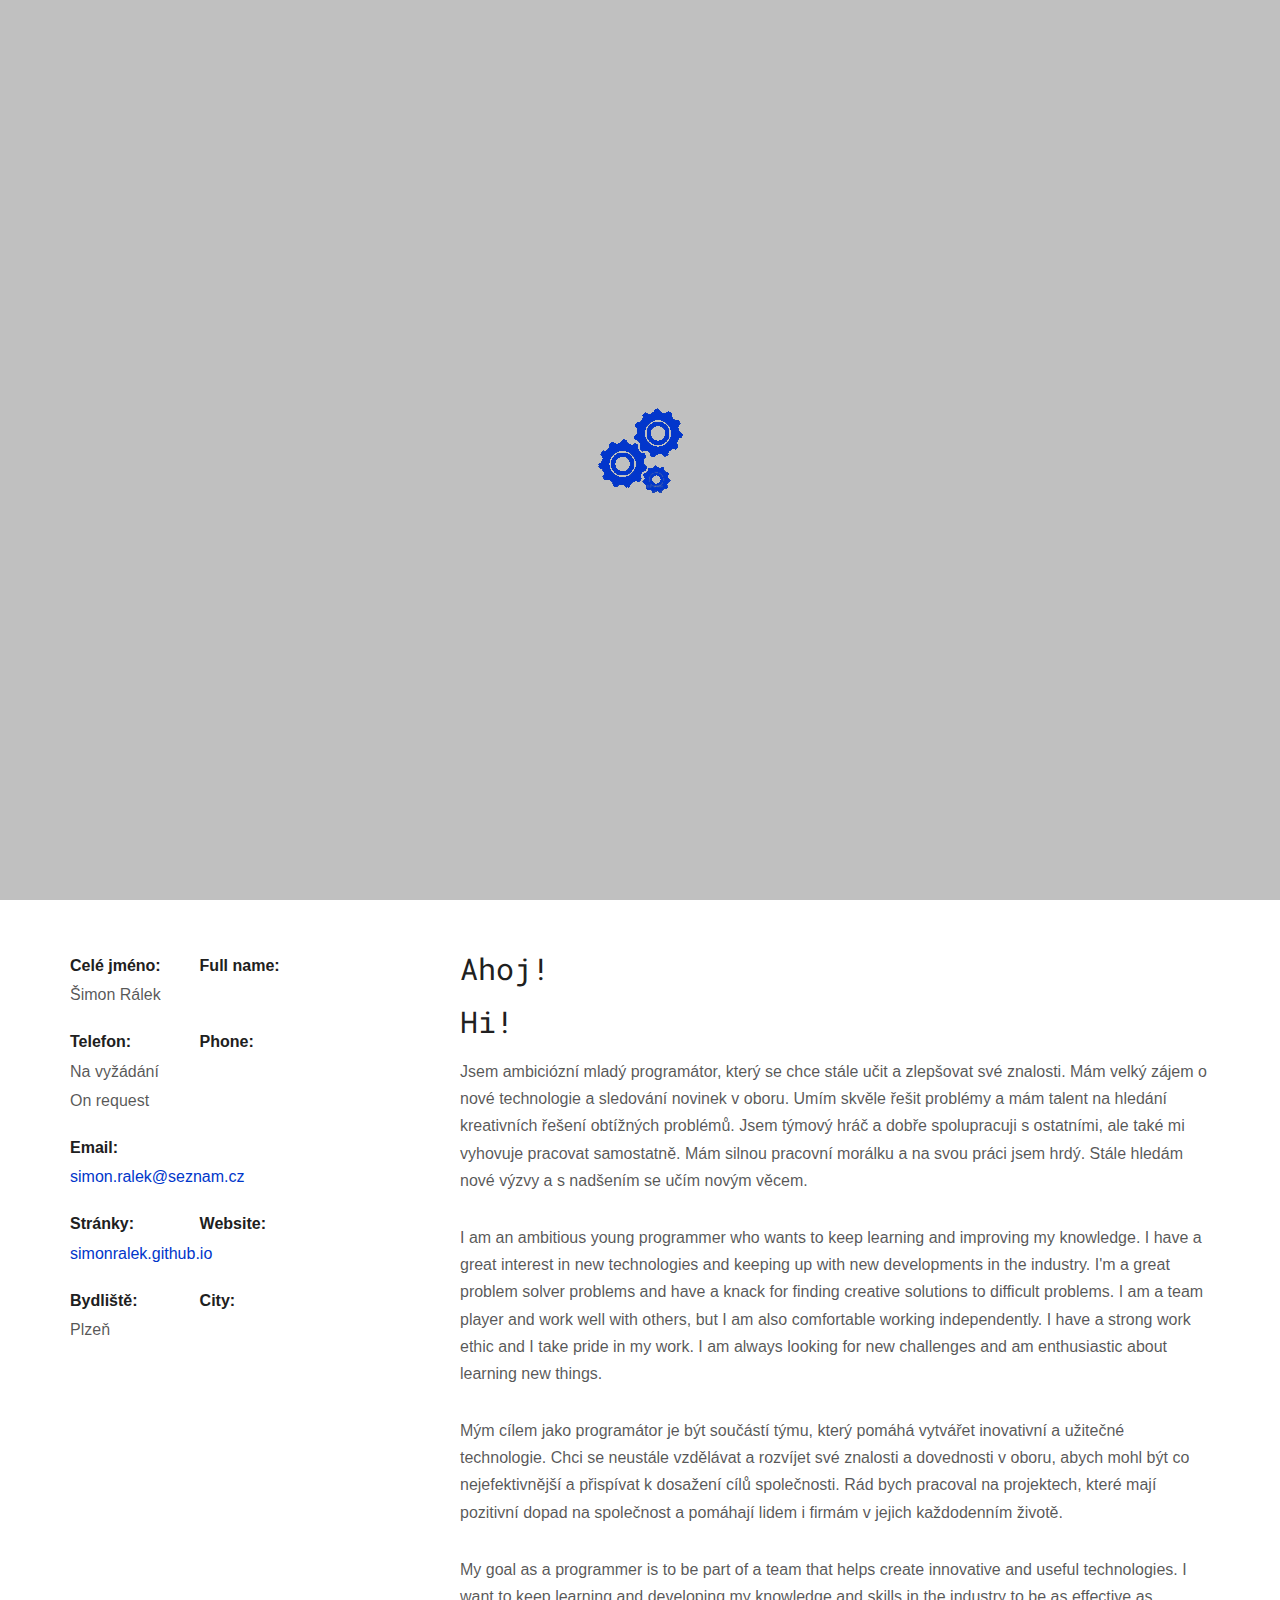
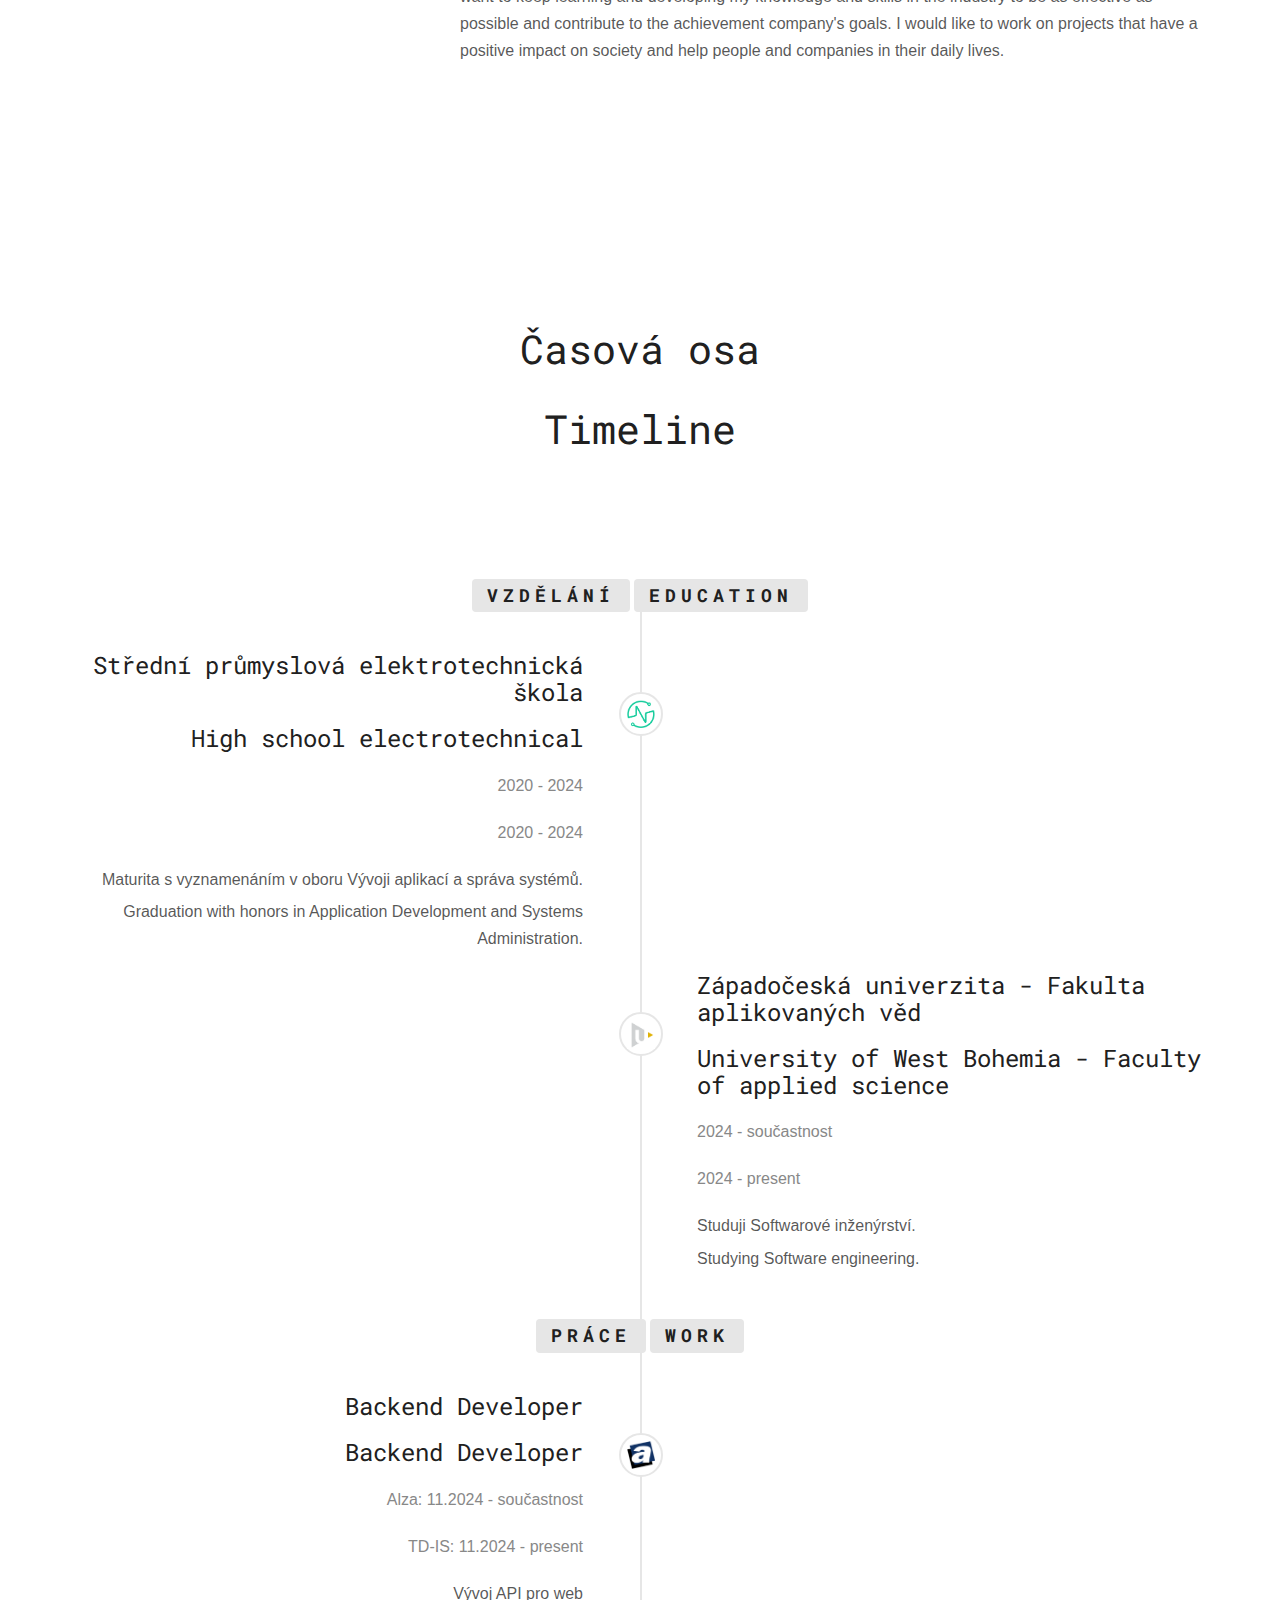
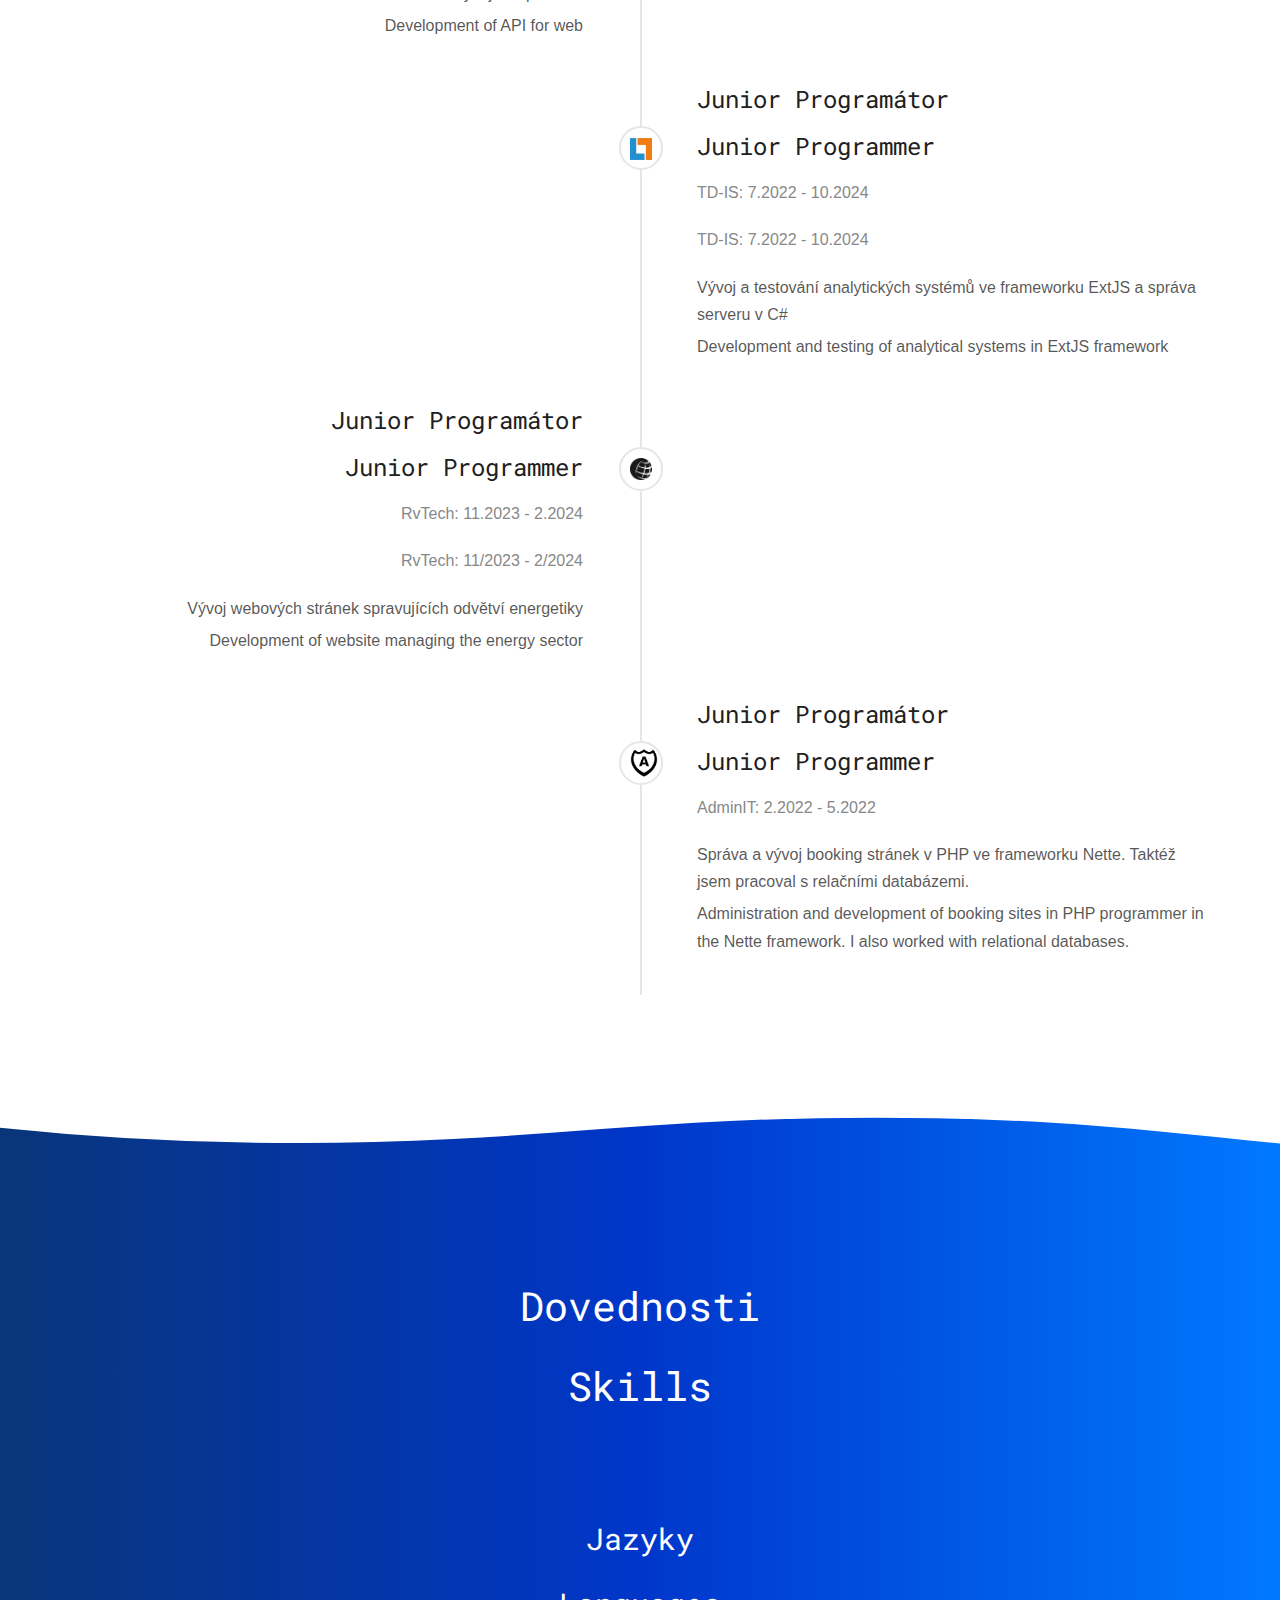
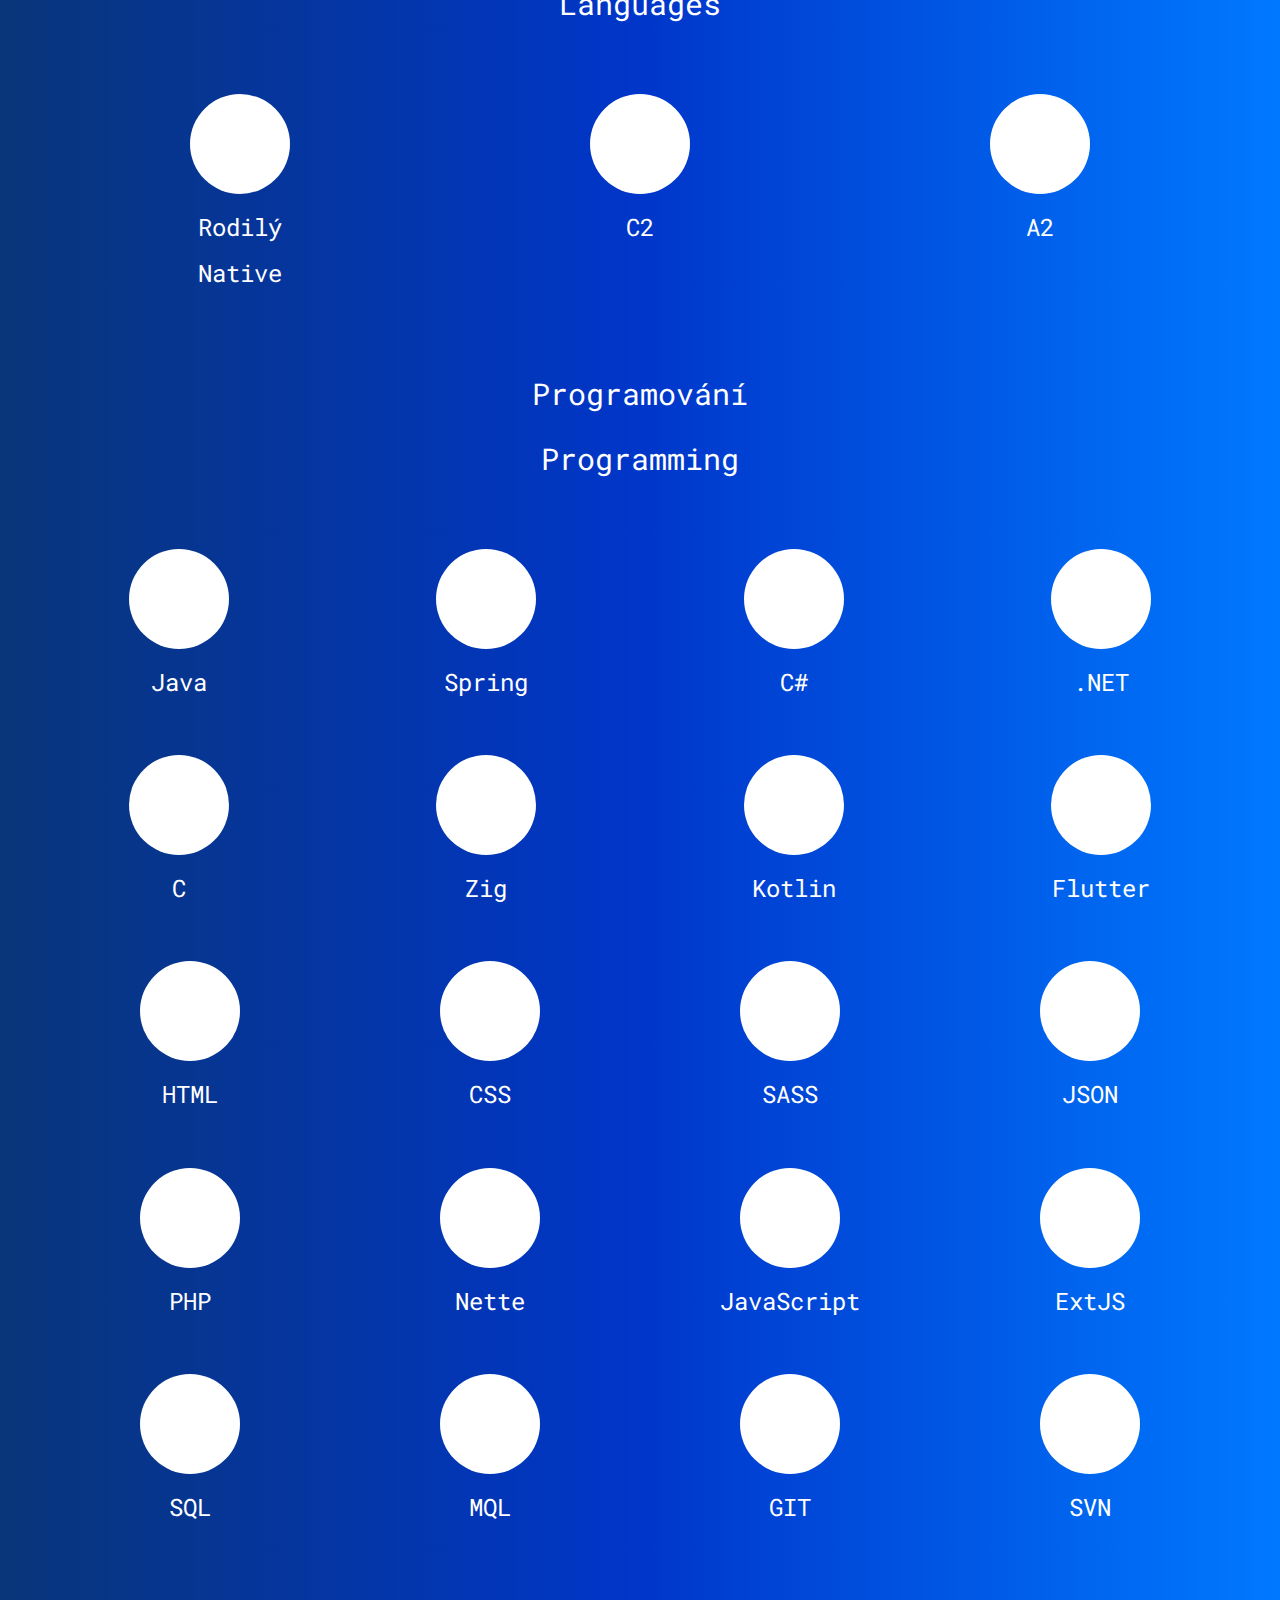
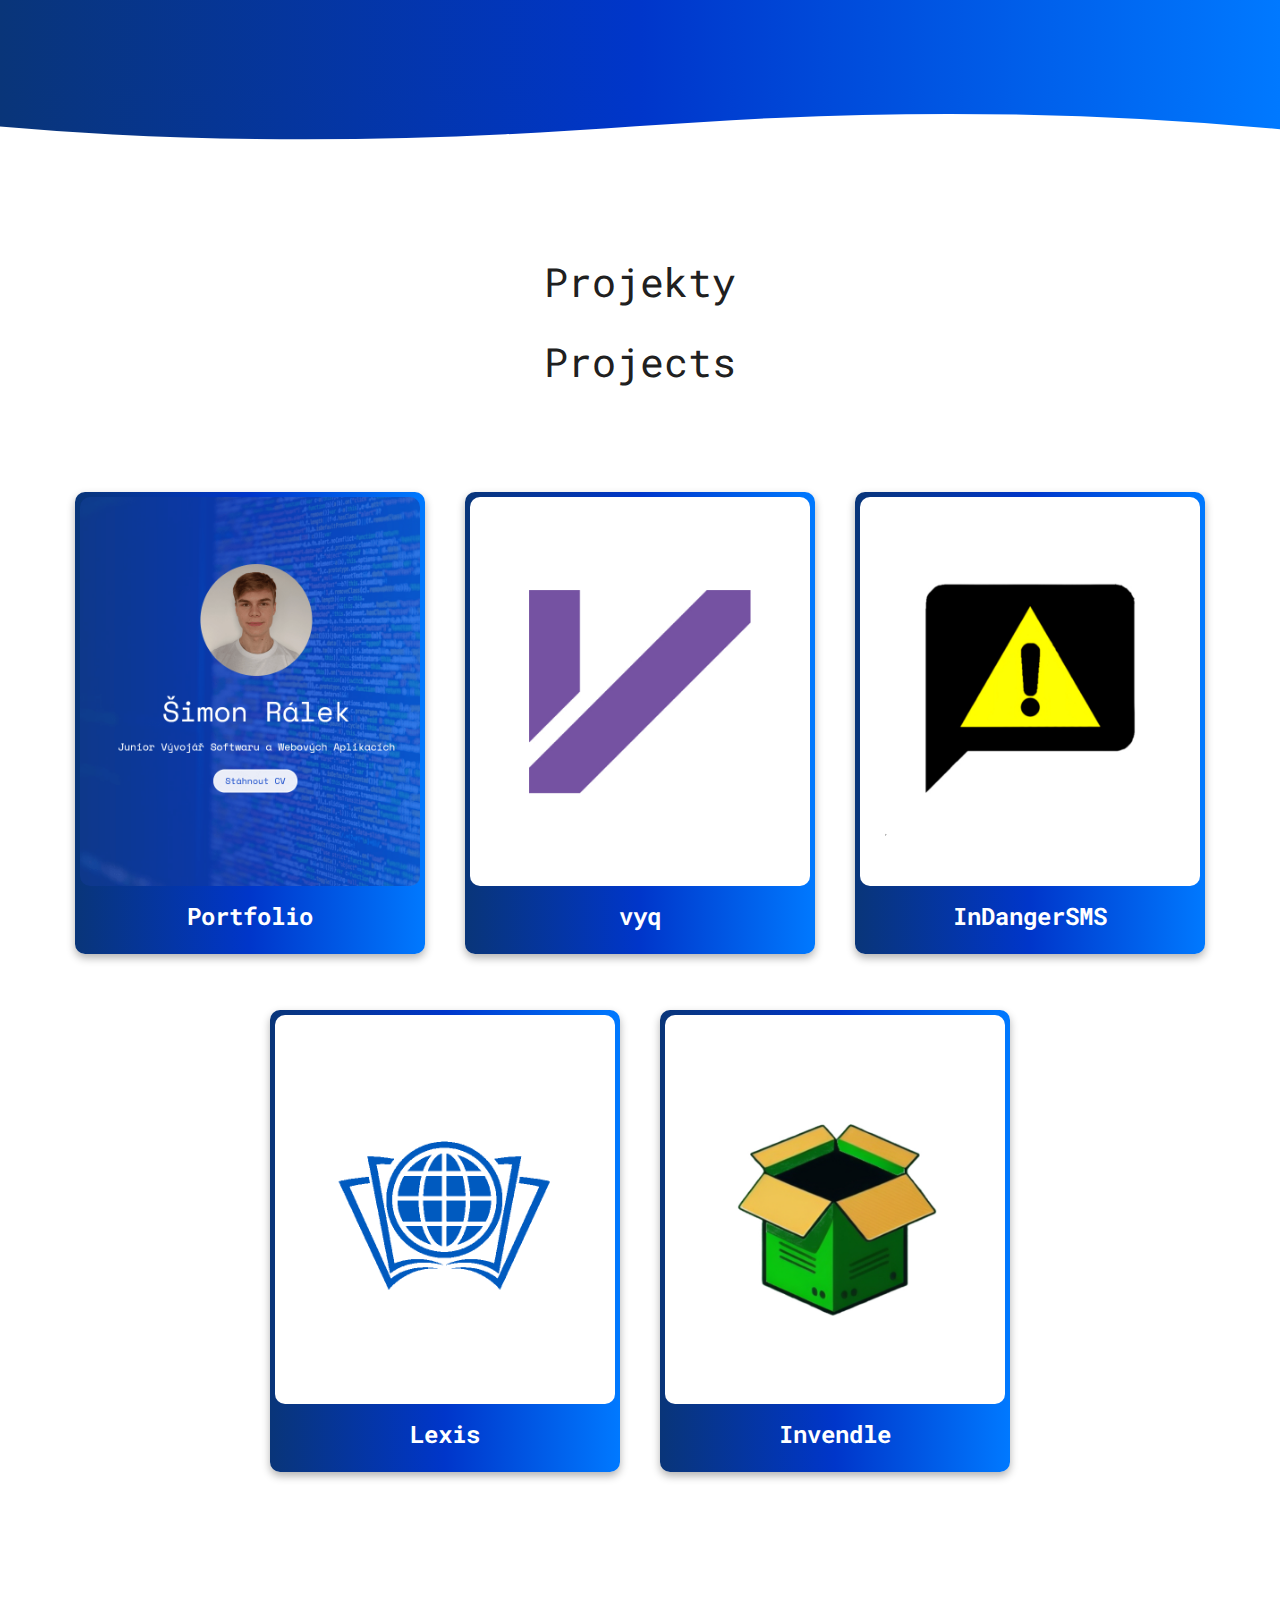
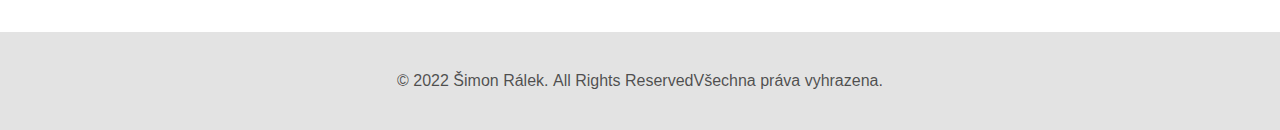
==== commit 7a1034bb: "Added work experience" ====
--- a/index.html
+++ b/index.html
@@ -13,7 +13,8 @@
 	<link href="https://fonts.googleapis.com/css?family=Space+Mono" rel="stylesheet" />
 	<link rel="preconnect" href="https://fonts.googleapis.com">
 	<link rel="preconnect" href="https://fonts.gstatic.com" crossorigin>
-	<link href="https://fonts.googleapis.com/css2?family=JetBrains+Mono&family=Roboto+Mono&display=swap" rel="stylesheet">
+	<link href="https://fonts.googleapis.com/css2?family=JetBrains+Mono&family=Roboto+Mono&display=swap"
+		rel="stylesheet">
 	<link href="https://fonts.googleapis.com/css?family=Kaushan+Script" rel="stylesheet" />
 
 	<!-- Animate.css -->
@@ -97,14 +98,16 @@
 									style="background: url(images/pfp.jpg);background-repeat: no-repeat;outline: 2px solid white;">
 								</div>
 								<h1>Šimon Rálek</h1>
-								<h3><span lang="cs">Junior Fullstack Programátor</span><span lang="en">Junior Fullstack
-										Programmer</span></h3>
+								<h3><span lang="cs">Backend Developer</span><span lang="en">Backend Developer</span>
+								</h3>
 								<p>
 								<ul class="fh5co-social-icons">
-									<li lang="cs"><a href="CV-cs.pdf" target="_blank" download><button class="btn btn-primary">
+									<li lang="cs"><a href="CV-cs.pdf" target="_blank" download><button
+												class="btn btn-primary">
 												<span>Stáhnout CV</span>
 											</button></a></li>
-									<li lang="en"><a href="CV-en.pdf" download><button class="btn btn-primary"><span>Download
+									<li lang="en"><a href="CV-en.pdf" download><button
+												class="btn btn-primary"><span>Download
 													CV</span></button></a></li>
 								</ul>
 								</p>
@@ -127,7 +130,8 @@
 				<div class="row animate-box">
 					<div class="col-md-4">
 						<ul class="info">
-							<li><span lang="cs" class="first-block">Celé jméno:</span><span lang="en" class="first-block">Full
+							<li><span lang="cs" class="first-block">Celé jméno:</span><span lang="en"
+									class="first-block">Full
 									name:</span><span class="second-block">Šimon
 									Rálek</span></li>
 							<li><span lang="cs" class="first-block">Telefon:</span><span lang="en"
@@ -138,7 +142,8 @@
 							<li><span class="first-block">Email:</span><span class="second-block"><a
 										href="mailto:simon.ralek@seznam.cz"">simon.ralek@seznam.cz</a></span></li>
 							<li><span class=" first-block" lang="cs">Stránky:</span><span lang="en" class="first-block">Website:</span><span
-									class="second-block"><a href="https://simonralek.github.io">simonralek.github.io</a></span></li>
+									class="second-block"><a
+										href="https://simonralek.github.io">simonralek.github.io</a></span></li>
 							<li><span lang="cs" class="first-block">Bydliště:</span><span lang="en"
 									class="first-block">City:</span><span class="second-block">
 									Plzeň</span></li>
@@ -194,8 +199,8 @@
 								</div>
 							</li>
 							<li class="timeline-unverted animate-box">
-								<div class="timeline-badge" style="line-height: 37px;"><img src="images/spse.png" width="28px"
-										height="28px" alt=""></div>
+								<div class="timeline-badge" style="line-height: 37px;"><img src="images/spse.png"
+										width="28px" height="28px" alt=""></div>
 								<div class="timeline-panel">
 									<div class="timeline-heading">
 										<h3 lang="cs" class="timeline-title">Střední průmyslová elektrotechnická škola
@@ -205,26 +210,29 @@
 										<span lang="en" class="company">2020 - 2024</span>
 									</div>
 									<div class="timeline-body">
-										<p lang="cs">Maturita s vyznamenáním v oboru Vývoji aplikací a správa systémů.</p>
+										<p lang="cs">Maturita s vyznamenáním v oboru Vývoji aplikací a správa systémů.
+										</p>
 										<p lang="en">Graduation with honors in Application Development and Systems
 											Administration.</p>
 									</div>
 								</div>
 							</li>
 							<li class="timeline-inverted animate-box">
-								<div class="timeline-badge" style="line-height: 37px;"><img src="images/fav.png" width="28px"
-										height="28px" alt=""></div>
+								<div class="timeline-badge" style="line-height: 37px;"><img src="images/fav.png"
+										width="28px" height="28px" alt=""></div>
 								<div class="timeline-panel">
 									<div class="timeline-heading">
-										<h3 lang="cs" class="timeline-title">Západočeská univerzita - Fakulta aplikovaných věd
+										<h3 lang="cs" class="timeline-title">Západočeská univerzita - Fakulta
+											aplikovaných věd
 										</h3>
-										<h3 lang="en" class="timeline-title">University of West Bohemia - Faculty of applied science</h3>
+										<h3 lang="en" class="timeline-title">University of West Bohemia - Faculty of
+											applied science</h3>
 										<span lang="cs" class="company">2024 - součastnost</span>
 										<span lang="en" class="company">2024 - present</span>
 									</div>
 									<div class="timeline-body">
-										<p lang="cs">V říjnu začínám studovat Softwarové inženýrství.</p>
-										<p lang="en">Starting in October, I will be studying Software engineering.</p>
+										<p lang="cs">Studuji Softwarové inženýrství.</p>
+										<p lang="en">Studying Software engineering.</p>
 									</div>
 								</div>
 							</li>
@@ -236,6 +244,61 @@
 								</div>
 							</li>
 							<li class="animate-box timeline-unverted">
+								<div class="timeline-badge"><img src="images/alza.png" width="28px" height="28px"
+										alt=""></div>
+								<div class="timeline-panel">
+									<div class="timeline-heading">
+										<h3 lang="cs" class="timeline-title">Backend Developer</h3>
+										<h3 lang="en" class="timeline-title">Backend Developer</h3>
+										<span lang="cs" class="company">Alza: 11.2024 - součastnost</span>
+										<span lang="en" class="company">TD-IS: 11.2024 - present</span>
+									</div>
+									<div class="timeline-body">
+										<p lang="cs">Vývoj API pro web</p>
+										<p lang="en">Development of API for web
+										</p>
+									</div>
+								</div>
+							</li>
+							<br>
+							<li class="animate-box timeline-inverted">
+								<div class="timeline-badge"><img src="images/tdis.png" width="22px" height="22px"
+										alt=""></div>
+								<div class="timeline-panel">
+									<div class="timeline-heading">
+										<h3 lang="cs" class="timeline-title">Junior Programátor</h3>
+										<h3 lang="en" class="timeline-title">Junior Programmer</h3>
+										<span lang="cs" class="company">TD-IS: 7.2022 - 10.2024</span>
+										<span lang="en" class="company">TD-IS: 7.2022 - 10.2024</span>
+									</div>
+									<div class="timeline-body">
+										<p lang="cs">Vývoj a testování analytických systémů ve frameworku ExtJS a správa
+											serveru v C#</p>
+										<p lang="en">Development and testing of analytical systems in ExtJS framework
+										</p>
+									</div>
+								</div>
+							</li>
+							<br>
+							<li class="animate-box timeline-unverted">
+								<div class="timeline-badge"><img src="images/rvtech.png" width="22px" height="22px"
+										alt=""></div>
+								<div class="timeline-panel">
+									<div class="timeline-heading">
+										<h3 lang="cs" class="timeline-title">Junior Programátor</h3>
+										<h3 lang="en" class="timeline-title">Junior Programmer</h3>
+										<span lang="cs" class="company">RvTech: 11.2023 - 2.2024</span>
+										<span lang="en" class="company">RvTech: 11/2023 - 2/2024</span>
+									</div>
+									<div class="timeline-body">
+										<p lang="cs">Vývoj webových stránek spravujících odvětví energetiky</p>
+										<p lang="en">Development of website managing the energy sector
+										</p>
+									</div>
+								</div>
+							</li>
+							<br>
+							<li class="animate-box timeline-inverted">
 								<div class="timeline-badge">
 									<img src="images/adminit.png" width="28px" height="28px"
 										style="filter: invert(var(--color-logo)); margin-left: 6px;" alt="">
@@ -257,47 +320,14 @@
 									</div>
 								</div>
 							</li>
-							<br>
-							<li class="animate-box timeline-inverted">
-								<div class="timeline-badge"><img src="images/rvtech.png" width="22px" height="22px" alt=""></div>
-								<div class="timeline-panel">
-									<div class="timeline-heading">
-										<h3 lang="cs" class="timeline-title">Junior Programátor</h3>
-										<h3 lang="en" class="timeline-title">Junior Programmer</h3>
-										<span lang="cs" class="company">RvTech: 11.2023 - 2.2024</span>
-										<span lang="en" class="company">RvTech: 11/2023 - 2/2024</span>
-									</div>
-									<div class="timeline-body">
-										<p lang="cs">Vývoj webových stránek spravujících odvětví energetiky</p>
-										<p lang="en">Development of website managing the energy sector
-										</p>
-									</div>
-								</div>
-							</li>
-							<br>
-							<li class="animate-box timeline-unverted">
-								<div class="timeline-badge"><img src="images/tdis.png" width="22px" height="22px" alt=""></div>
-								<div class="timeline-panel">
-									<div class="timeline-heading">
-										<h3 lang="cs" class="timeline-title">Junior Programátor</h3>
-										<h3 lang="en" class="timeline-title">Junior Programmer</h3>
-										<span lang="cs" class="company">TD-IS: 7.2022 - součastnost</span>
-										<span lang="en" class="company">TD-IS: 7.2022 - present</span>
-									</div>
-									<div class="timeline-body">
-										<p lang="cs">Vývoj a testování analytických systémů ve frameworku ExtJS a správa serveru v C#</p>
-										<p lang="en">Development and testing of analytical systems in ExtJS framework
-										</p>
-									</div>
-								</div>
-							</li>
 						</ul>
 					</div>
 				</div>
 			</div>
 		</div>
 		<div class="wave-top">
-			<svg data-name="Layer 1" xmlns="http://www.w3.org/2000/svg" viewBox="0 0 1200 120" preserveAspectRatio="none">
+			<svg data-name="Layer 1" xmlns="http://www.w3.org/2000/svg" viewBox="0 0 1200 120"
+				preserveAspectRatio="none">
 				<path
 					d="M321.39,56.44c58-10.79,114.16-30.13,172-41.86,82.39-16.72,168.19-17.73,250.45-.39C823.78,31,906.67,72,985.66,92.83c70.05,18.48,146.53,26.09,214.34,3V0H0V27.35A600.21,600.21,0,0,0,321.39,56.44Z"
 					class="shape-fill"></path>
@@ -321,7 +351,8 @@
 							<div class="col-sm-4 text-center center">
 								<div class="feature-left">
 									<span class="icon">
-										<img src="images/flag-round-250.png" style=" width: 100px;" alt="cz" loading="lazy">
+										<img src="images/flag-round-250.png" style=" width: 100px;" alt="cz"
+											loading="lazy">
 									</span>
 									<div class="feature-copy">
 										<h3 lang="cs">Rodilý</h3>
@@ -332,7 +363,8 @@
 							<div class="col-sm-4 text-center center">
 								<div class="feature-left">
 									<span class="icon">
-										<img src="images/flag-round-500-1.png" style="width: 100px;" alt="en" loading="lazy">
+										<img src="images/flag-round-500-1.png" style="width: 100px;" alt="en"
+											loading="lazy">
 									</span>
 									<div class="feature-copy">
 										<h3>C2</h3>
@@ -342,7 +374,8 @@
 							<div class="col-sm-4 text-center center">
 								<div class="feature-left">
 									<span class="icon">
-										<img src="images/germany-flag-round-medium.png" style=" width: 100px;" alt="de" loading="lazy">
+										<img src="images/germany-flag-round-medium.png" style=" width: 100px;" alt="de"
+											loading="lazy">
 									</span>
 									<div class="feature-copy">
 										<h3>A2</h3>
@@ -360,10 +393,110 @@
 						</div>
 						<div class="animate-box">
 							<div class="row">
-								<div class="col-sm-3 text-center center">
-									<div class="feature-left">
-										<span class="icon">
-											<img src="images/icons/html.png" style="margin-top: 21px" alt="html" loading="lazy">
+
+
+								<div class="row">
+									<div class="col-sm-3 text-center center">
+
+										<div class="feature-left">
+											<span class="icon">
+												<img src="images/icons/java.png" style="margin-top: 17px;" alt="java"
+													loading="lazy">
+											</span>
+											<div class="feature-copy">
+												<h3>Java</h3>
+											</div>
+										</div>
+									</div>
+									<div class="col-sm-3 text-center center">
+										<div class="feature-left">
+											<span class="icon">
+												<img src="images/icons/spring.png" style="margin-top: 17px;"
+													alt="spring" loading="lazy">
+											</span>
+											<div class="feature-copy">
+												<h3>Spring</h3>
+											</div>
+										</div>
+									</div>
+									<div class="col-sm-3 text-center center">
+										<div class="feature-left">
+											<span class="icon">
+												<img src="images/icons/csharp.png" style="margin-top: 18px;"
+													alt="csharp" loading="lazy">
+											</span>
+											<div class="feature-copy">
+												<h3>C#</h3>
+											</div>
+										</div>
+									</div>
+									<div class="col-sm-3 text-center center">
+										<div class="feature-left">
+											<span class="icon">
+												<img src="images/icons/net.svg" style="margin-top: 21px;width: 60px;border-radius: 15%;"
+													alt="dotnet" loading="lazy">
+											</span>
+											<div class="feature-copy">
+												<h3>.NET</h3>
+											</div>
+										</div>
+									</div>
+								</div>
+
+								<div class="row">
+
+									<div class="col-sm-3 text-center center">
+										<div class="feature-left">
+											<span class="icon">
+												<img src="images/icons/c.png" style="margin-top: 18px;" alt="clang"
+													loading="lazy">
+											</span>
+											<div class="feature-copy">
+												<h3>C</h3>
+											</div>
+										</div>
+									</div>
+									<div class="col-sm-3 text-center center">
+										<div class="feature-left">
+											<span class="icon">
+												<img src="images/icons/zig.png" style="margin-top: 18px;" alt="csharp"
+													loading="lazy">
+											</span>
+											<div class="feature-copy">
+												<h3>Zig</h3>
+											</div>
+										</div>
+									</div>
+									<div class="col-sm-3 text-center center">
+										<div class="feature-left">
+											<span class="icon">
+												<img src="images/icons/kotlin.png" style="margin-top: 25px;width: 50px;"
+													alt="kotlin" loading="lazy">
+											</span>
+											<div class="feature-copy">
+												<h3>Kotlin</h3>
+											</div>
+										</div>
+									</div>
+									<div class="col-sm-3 text-center center">
+										<div class="feature-left">
+											<span class="icon">
+												<img src="images/icons/flutter.png"
+													style="margin-top: 20px;width: 60px;transform: translate(-5px);"
+													alt="flutter" loading="lazy">
+											</span>
+											<div class="feature-copy">
+												<h3>Flutter</h3>
+											</div>
+										</div>
+									</div>
+
+								</div>
+								<div class="col-sm-3 text-center center">
+									<div class="feature-left">
+										<span class="icon">
+											<img src="images/icons/html.png" style="margin-top: 21px" alt="html"
+												loading="lazy">
 										</span>
 										<div class="feature-copy">
 											<h3>HTML</h3>
@@ -374,7 +507,8 @@
 								<div class="col-sm-3 text-center center">
 									<div class="feature-left">
 										<span class="icon">
-											<img src="images/icons/css3.png" style="margin-top: 21px;" alt="css" loading="lazy">
+											<img src="images/icons/css3.png" style="margin-top: 21px;" alt="css"
+												loading="lazy">
 										</span>
 										<div class="feature-copy">
 											<h3>CSS</h3>
@@ -384,7 +518,8 @@
 								<div class="col-sm-3 text-center center">
 									<div class="feature-left">
 										<span class="icon">
-											<img src="images/icons/sass.png" style="margin-top: 18px;" alt="scss" loading="lazy">
+											<img src="images/icons/sass.png" style="margin-top: 18px;" alt="scss"
+												loading="lazy">
 										</span>
 										<div class="feature-copy">
 											<h3>SASS</h3>
@@ -394,7 +529,8 @@
 								<div class="col-sm-3 text-center center">
 									<div class="feature-left">
 										<span class="icon">
-											<img src="images/icons/json.png" style="margin-top: 18px;" alt="JSON" loading="lazy">
+											<img src="images/icons/json.png" style="margin-top: 18px;" alt="JSON"
+												loading="lazy">
 										</span>
 										<div class="feature-copy">
 											<h3>JSON</h3>
@@ -403,182 +539,97 @@
 								</div>
 							</div>
 
-
 							<div class="row">
 								<div class="col-sm-3 text-center center">
-
-									<div class="feature-left">
-										<span class="icon">
-											<img src="images/icons/java.png" style="margin-top: 17px;" alt="java" loading="lazy">
-										</span>
-										<div class="feature-copy">
-											<h3>Java</h3>
-										</div>
-									</div>
-								</div>
-								<div class="col-sm-3 text-center center">
-									<div class="feature-left">
-										<span class="icon">
-											<img src="images/icons/spring.png" style="margin-top: 17px;" alt="spring" loading="lazy">
-										</span>
-										<div class="feature-copy">
-											<h3>Spring</h3>
-										</div>
-									</div>
-								</div>
-								<div class="col-sm-3 text-center center">
-									<div class="feature-left">
-										<span class="icon">
-											<img src="images/icons/c.png" style="margin-top: 18px;" alt="clang" loading="lazy">
-										</span>
-										<div class="feature-copy">
-											<h3>C</h3>
-										</div>
-									</div>
-								</div>
-								<div class="col-sm-3 text-center center">
-									<div class="feature-left">
-										<span class="icon">
-											<img src="images/icons/zig.png" style="margin-top: 18px;" alt="csharp" loading="lazy">
-										</span>
-										<div class="feature-copy">
-											<h3>Zig</h3>
-										</div>
-									</div>
-								</div>
-							</div>
-
+									<div class="feature-left">
+										<span class="icon">
+											<img src="images/icons/php.png" style="margin-top: 20px;" alt="php"
+												loading="lazy">
+										</span>
+										<div class="feature-copy">
+											<h3>PHP</h3>
+										</div>
+									</div>
+								</div>
+								<div class="col-sm-3 text-center center">
+									<div class="feature-left">
+										<span class="icon">
+											<img src="images/icons/nette.png" style="margin-top: 25px; width: 50px;"
+												alt="nette" loading="lazy">
+										</span>
+										<div class="feature-copy">
+											<h3>Nette</h3>
+										</div>
+									</div>
+								</div>
+								<div class="col-sm-3 text-center center">
+									<div class="feature-left">
+										<span class="icon">
+											<img src="images/icons/javascript.png" style="margin-top: 23px;width: 55px;"
+												alt="javascript" loading="lazy">
+										</span>
+										<div class="feature-copy">
+											<h3>JavaScript</h3>
+										</div>
+									</div>
+								</div>
+								<div class="col-sm-3 text-center center">
+									<div class="feature-left">
+										<span class="icon">
+											<img src="images/icons/sencha.png" style="margin-top: 20px;" alt="extjs"
+												loading="lazy">
+										</span>
+										<div class="feature-copy">
+											<h3>ExtJS</h3>
+										</div>
+									</div>
+								</div>
+
+
+
+							</div>
 							<div class="row">
 								<div class="col-sm-3 text-center center">
 									<div class="feature-left">
 										<span class="icon">
-											<img src="images/icons/csharp.png" style="margin-top: 18px;" alt="csharp" loading="lazy">
-										</span>
-										<div class="feature-copy">
-											<h3>C#</h3>
-										</div>
-									</div>
-								</div>
-								<div class="col-sm-3 text-center center">
-									<div class="feature-left">
-										<span class="icon">
-											<img src="images/icons/kotlin.png" style="margin-top: 25px;width: 50px;" alt="kotlin"
+											<img src="images/icons/sql.png" style="margin-top: 26px;width: 50px;"
+												alt="sql" loading="lazy">
+										</span>
+										<div class="feature-copy">
+											<h3>SQL</h3>
+										</div>
+									</div>
+								</div>
+								<div class="col-sm-3 text-center center">
+									<div class="feature-left">
+										<span class="icon">
+											<img src="images/icons/mongodb.png" style="margin-top: 20px;" alt="mongodb"
 												loading="lazy">
 										</span>
 										<div class="feature-copy">
-											<h3>Kotlin</h3>
-										</div>
-									</div>
-								</div>
-								<div class="col-sm-3 text-center center">
-									<div class="feature-left">
-										<span class="icon">
-											<img src="images/icons/flutter.png"
-												style="margin-top: 20px;width: 60px;transform: translate(-5px);" alt="flutter" loading="lazy">
-										</span>
-										<div class="feature-copy">
-											<h3>Flutter</h3>
-										</div>
-									</div>
-								</div>
-
-								<div class="col-sm-3 text-center center">
-									<div class="feature-left">
-										<span class="icon">
-											<img src="images/icons/php.png" style="margin-top: 20px;" alt="php" loading="lazy">
-										</span>
-										<div class="feature-copy">
-											<h3>PHP</h3>
-										</div>
-									</div>
-								</div>
-
-							</div>
-							<div class="row">
-								<div class="col-sm-3 text-center center">
-									<div class="feature-left">
-										<span class="icon">
-											<img src="images/icons/nette.png" style="margin-top: 25px; width: 50px;" alt="nette"
+											<h3>MQL</h3>
+										</div>
+									</div>
+								</div>
+								<div class="col-sm-3 text-center center">
+									<div class="feature-left">
+										<span class="icon">
+											<img src="images/icons/github.png" style="margin-top: 19px" alt="git"
 												loading="lazy">
 										</span>
 										<div class="feature-copy">
-											<h3>Nette</h3>
-										</div>
-									</div>
-								</div>
-								<div class="col-sm-3 text-center center">
-									<div class="feature-left">
-										<span class="icon">
-											<img src="images/icons/javascript.png" style="margin-top: 23px;width: 55px;" alt="javascript"
+											<h3>GIT</h3>
+										</div>
+									</div>
+								</div>
+								<div class="col-sm-3 text-center center">
+									<div class="feature-left">
+										<span class="icon">
+											<img src="images/icons/svn.png" style="margin-top: 19px;" alt="svn"
 												loading="lazy">
 										</span>
 										<div class="feature-copy">
-											<h3>JavaScript</h3>
-										</div>
-									</div>
-								</div>
-								<div class="col-sm-3 text-center center">
-									<div class="feature-left">
-										<span class="icon">
-											<img src="images/icons/sencha.png" style="margin-top: 20px;" alt="extjs" loading="lazy">
-										</span>
-										<div class="feature-copy">
-											<h3>ExtJS</h3>
-										</div>
-									</div>
-								</div>
-
-								<div class="col-sm-3 text-center center">
-									<div class="feature-left">
-										<span class="icon">
-											<img src="images/icons/sql.png" style="margin-top: 26px;width: 50px;" alt="sql" loading="lazy">
-										</span>
-										<div class="feature-copy">
-											<h3>SQL</h3>
-										</div>
-									</div>
-								</div>
-
-							</div>
-							<div class="row">
-								<div class="col-sm-3 text-center center">
-									<div class="feature-left">
-										<span class="icon">
-											<img src="images/icons/mongodb.png" style="margin-top: 20px;" alt="mongodb" loading="lazy">
-										</span>
-										<div class="feature-copy">
-											<h3>MQL</h3>
-										</div>
-									</div>
-								</div>
-								<div class="col-sm-3 text-center center">
-									<div class="feature-left">
-										<span class="icon">
-											<img src="images/icons/github.png" style="margin-top: 19px" alt="git" loading="lazy">
-										</span>
-										<div class="feature-copy">
-											<h3>GIT</h3>
-										</div>
-									</div>
-								</div>
-								<div class="col-sm-3 text-center center">
-									<div class="feature-left">
-										<span class="icon">
-											<img src="images/icons/svn.png" style="margin-top: 19px;" alt="svn" loading="lazy">
-										</span>
-										<div class="feature-copy">
 											<h3>SVN</h3>
-										</div>
-									</div>
-								</div>
-
-								<div class="col-sm-3 text-center center">
-									<div class="feature-left">
-										<span class="icon">
-											<img src="images/icons/aws.png" style="margin-top: 19px;" alt="aws" loading="lazy">
-										</span>
-										<div class="feature-copy">
-											<h3>AWS</h3>
 										</div>
 									</div>
 								</div>
@@ -589,7 +640,8 @@
 			</div>
 		</div>
 		<div class="wave-bottom">
-			<svg data-name="Layer 1" xmlns="http://www.w3.org/2000/svg" viewBox="0 0 1200 120" preserveAspectRatio="none">
+			<svg data-name="Layer 1" xmlns="http://www.w3.org/2000/svg" viewBox="0 0 1200 120"
+				preserveAspectRatio="none">
 				<path
 					d="M321.39,56.44c58-10.79,114.16-30.13,172-41.86,82.39-16.72,168.19-17.73,250.45-.39C823.78,31,906.67,72,985.66,92.83c70.05,18.48,146.53,26.09,214.34,3V0H0V27.35A600.21,600.21,0,0,0,321.39,56.44Z"
 					class="shape-fill"></path>
@@ -624,7 +676,8 @@
 									</p>
 									<div id="draw-border">
 										<a href="https://github.com/SimonRalek/simonralek.github.io"
-											style="display: flex; justify-content:center;"><button><i class="fa-brands fa-github fa-lg"
+											style="display: flex; justify-content:center;"><button><i
+													class="fa-brands fa-github fa-lg"
 													style="padding-right: 10px;"></i>GITHUB</button></a>
 									</div>
 								</div>
@@ -644,17 +697,20 @@
 									<h3 lang="en" style="margin-bottom:7px;">Released:</h3>
 									<h5>12.3.2024</h5>
 									<p lang="cs" class="des" style="color: #fff">
-										Ryze český interpretovaný programovací jazyk pro začínající programátory. Jazyk je napsaný v Zigu, stránky v HTML, CSS a JavaScriptu.
+										Ryze český interpretovaný programovací jazyk pro začínající programátory. Jazyk
+										je napsaný v Zigu, stránky v HTML, CSS a JavaScriptu.
 									</p>
 
 									<p lang="en" class="des" style="color: #fff;">
-										Purely Czech interpreted programming language for beginners. The language is written in Zig, pages in HTML, CSS and JavaScript.
+										Purely Czech interpreted programming language for beginners. The language is
+										written in Zig, pages in HTML, CSS and JavaScript.
 									</p>
 
 									<div id="draw-border">
 										<a href="https://github.com/SimonRalek/vyq"
 											style="display: flex; justify-content:center;bottom: 20px;"><button><i
-													class="fa-brands fa-github fa-lg" style="padding-right: 10px;"></i>GITHUB</button></a>
+													class="fa-brands fa-github fa-lg"
+													style="padding-right: 10px;"></i>GITHUB</button></a>
 									</div>
 
 								</div>
@@ -674,17 +730,20 @@
 									<h3 lang="en" style="margin-bottom:7px;">Released:</h3>
 									<h5>31.12.2023</h5>
 									<p lang="cs" class="des" style="color: #fff">
-										Aplikace pro Android určená k rychlému odesílání nouzových SMS zpráv s aktuální polohou na předem definované kontakty.
+										Aplikace pro Android určená k rychlému odesílání nouzových SMS zpráv s aktuální
+										polohou na předem definované kontakty.
 									</p>
 
 									<p lang="en" class="des" style="color: #fff;">
-										Android application designed to help users quickly send emergency SMS messages with their current location to predefined contacts.
+										Android application designed to help users quickly send emergency SMS messages
+										with their current location to predefined contacts.
 									</p>
 
 									<div id="draw-border">
 										<a href="https://github.com/SimonRalek/InDangerSMS"
 											style="display: flex; justify-content:center;bottom: 20px;"><button><i
-													class="fa-brands fa-github fa-lg" style="padding-right: 10px;"></i>GITHUB</button></a>
+													class="fa-brands fa-github fa-lg"
+													style="padding-right: 10px;"></i>GITHUB</button></a>
 									</div>
 
 								</div>
@@ -718,7 +777,8 @@
 									<div id="draw-border">
 										<a href="https://github.com/SimonRalek/Lexis"
 											style="display: flex; justify-content:center;bottom: 20px;"><button><i
-													class="fa-brands fa-github fa-lg" style="padding-right: 10px;"></i>GITHUB</button></a>
+													class="fa-brands fa-github fa-lg"
+													style="padding-right: 10px;"></i>GITHUB</button></a>
 									</div>
 								</div>
 							</div>
@@ -746,7 +806,8 @@
 									<div id="draw-border">
 										<a href="https://github.com/SimonRalek/Invendle"
 											style="display: flex; justify-content:center;bottom: 20px;"><button><i
-													class="fa-brands fa-github fa-lg" style="padding-right: 10px;"></i>GITHUB</button></a>
+													class="fa-brands fa-github fa-lg"
+													style="padding-right: 10px;"></i>GITHUB</button></a>
 									</div>
 								</div>
 							</div>
@@ -787,4 +848,4 @@
 
 </body>
 
-</html>
+</html>